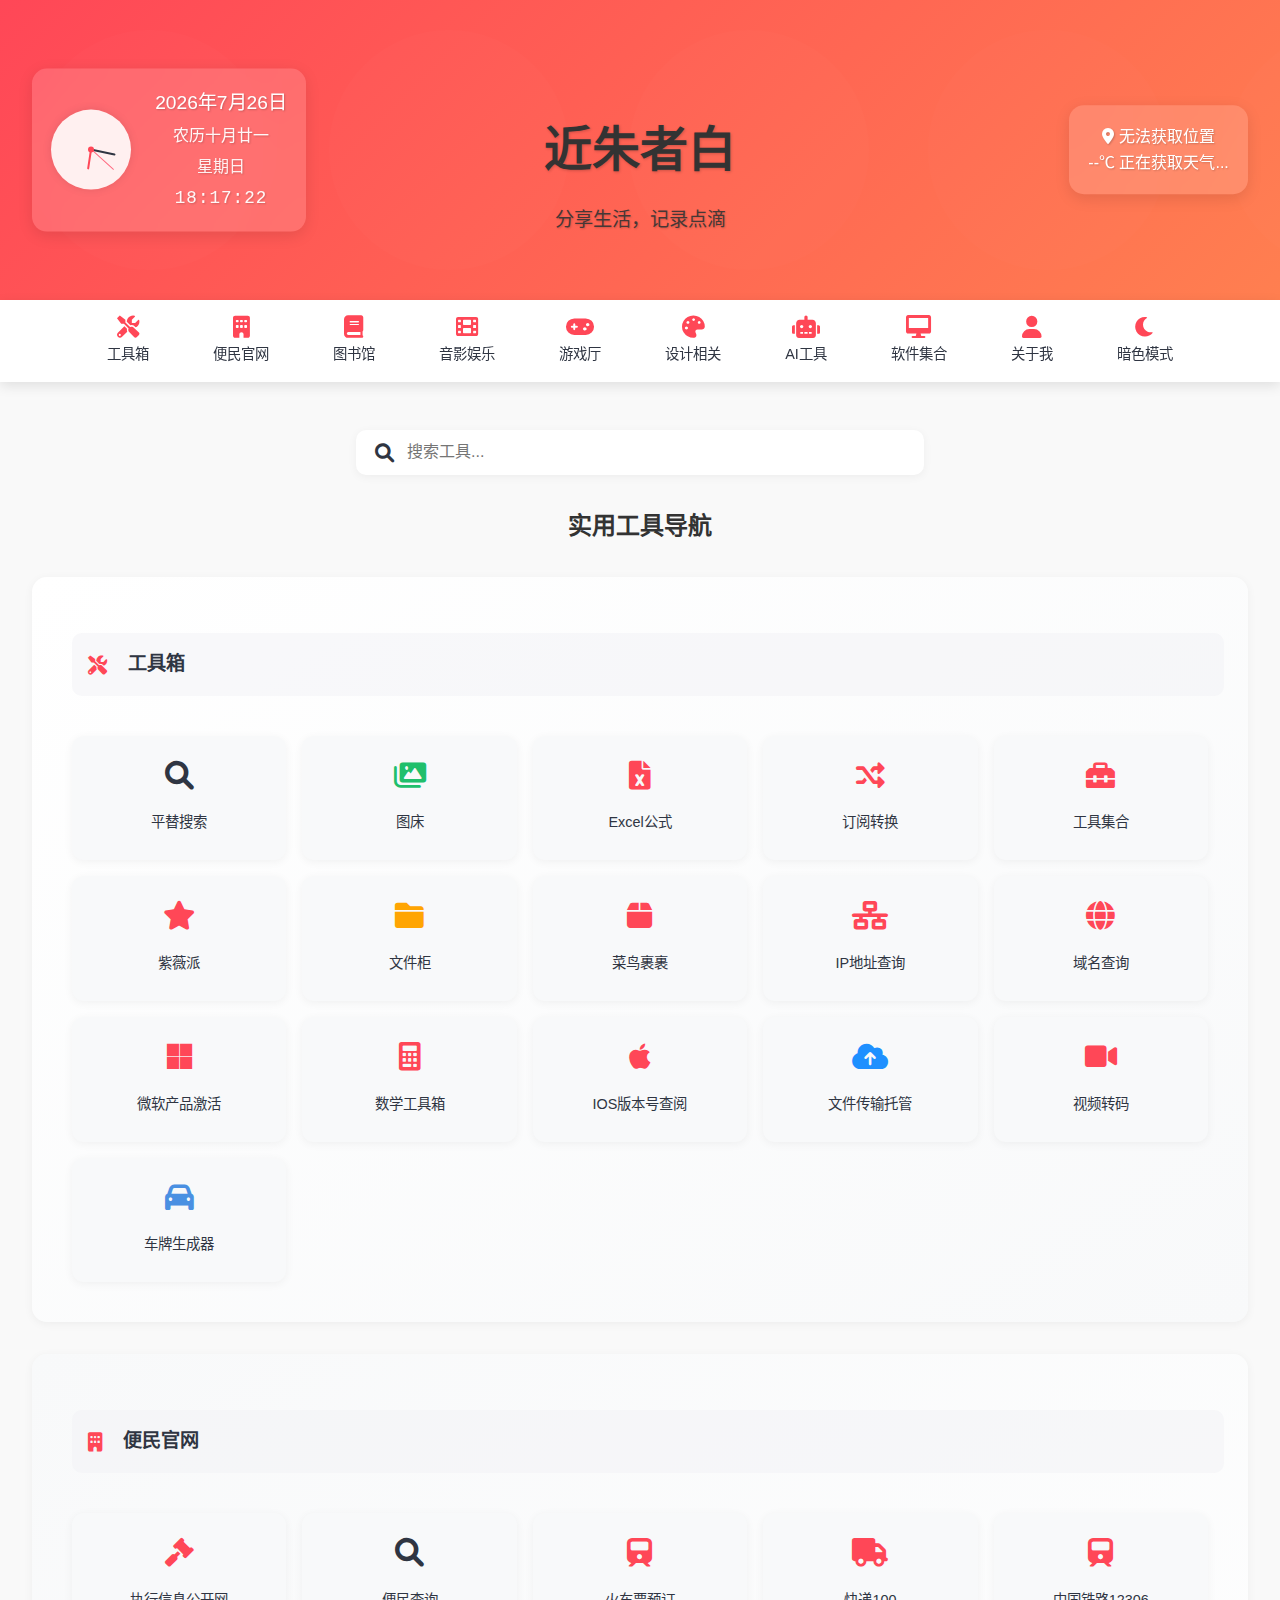
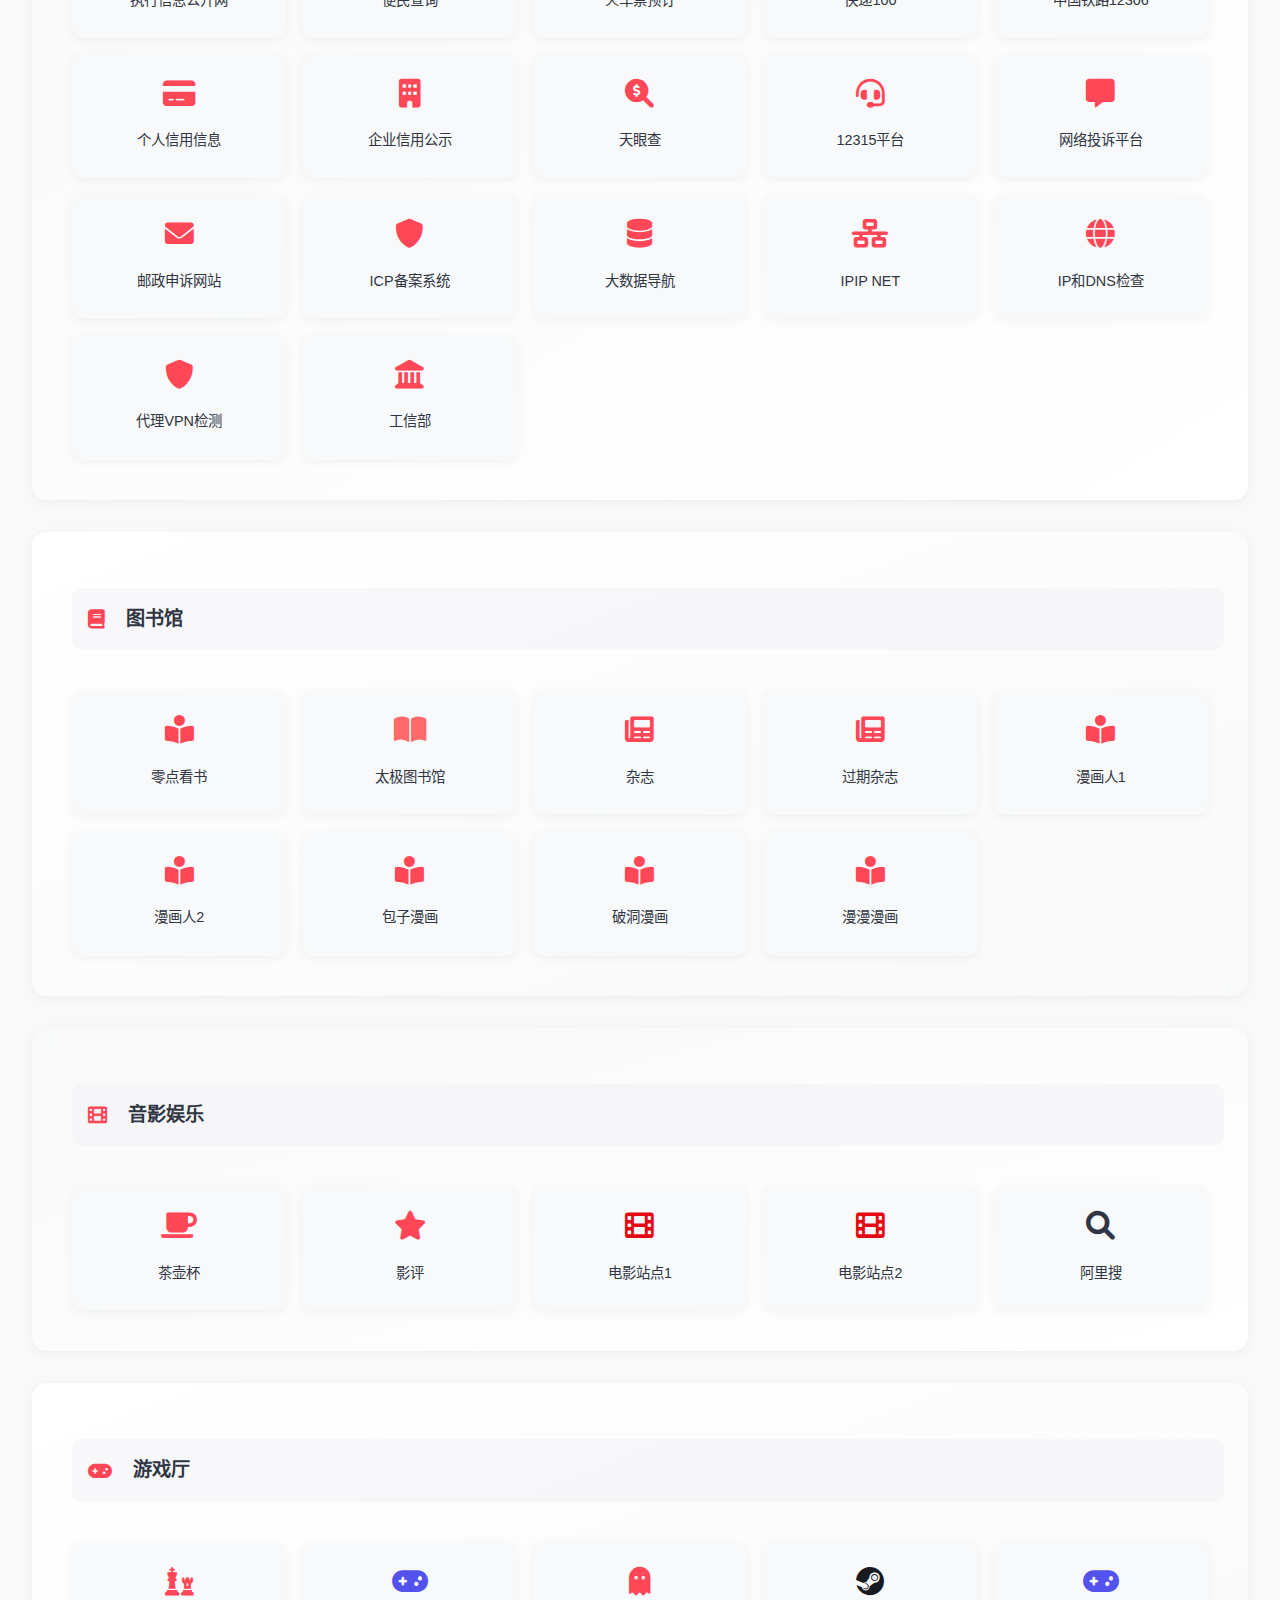
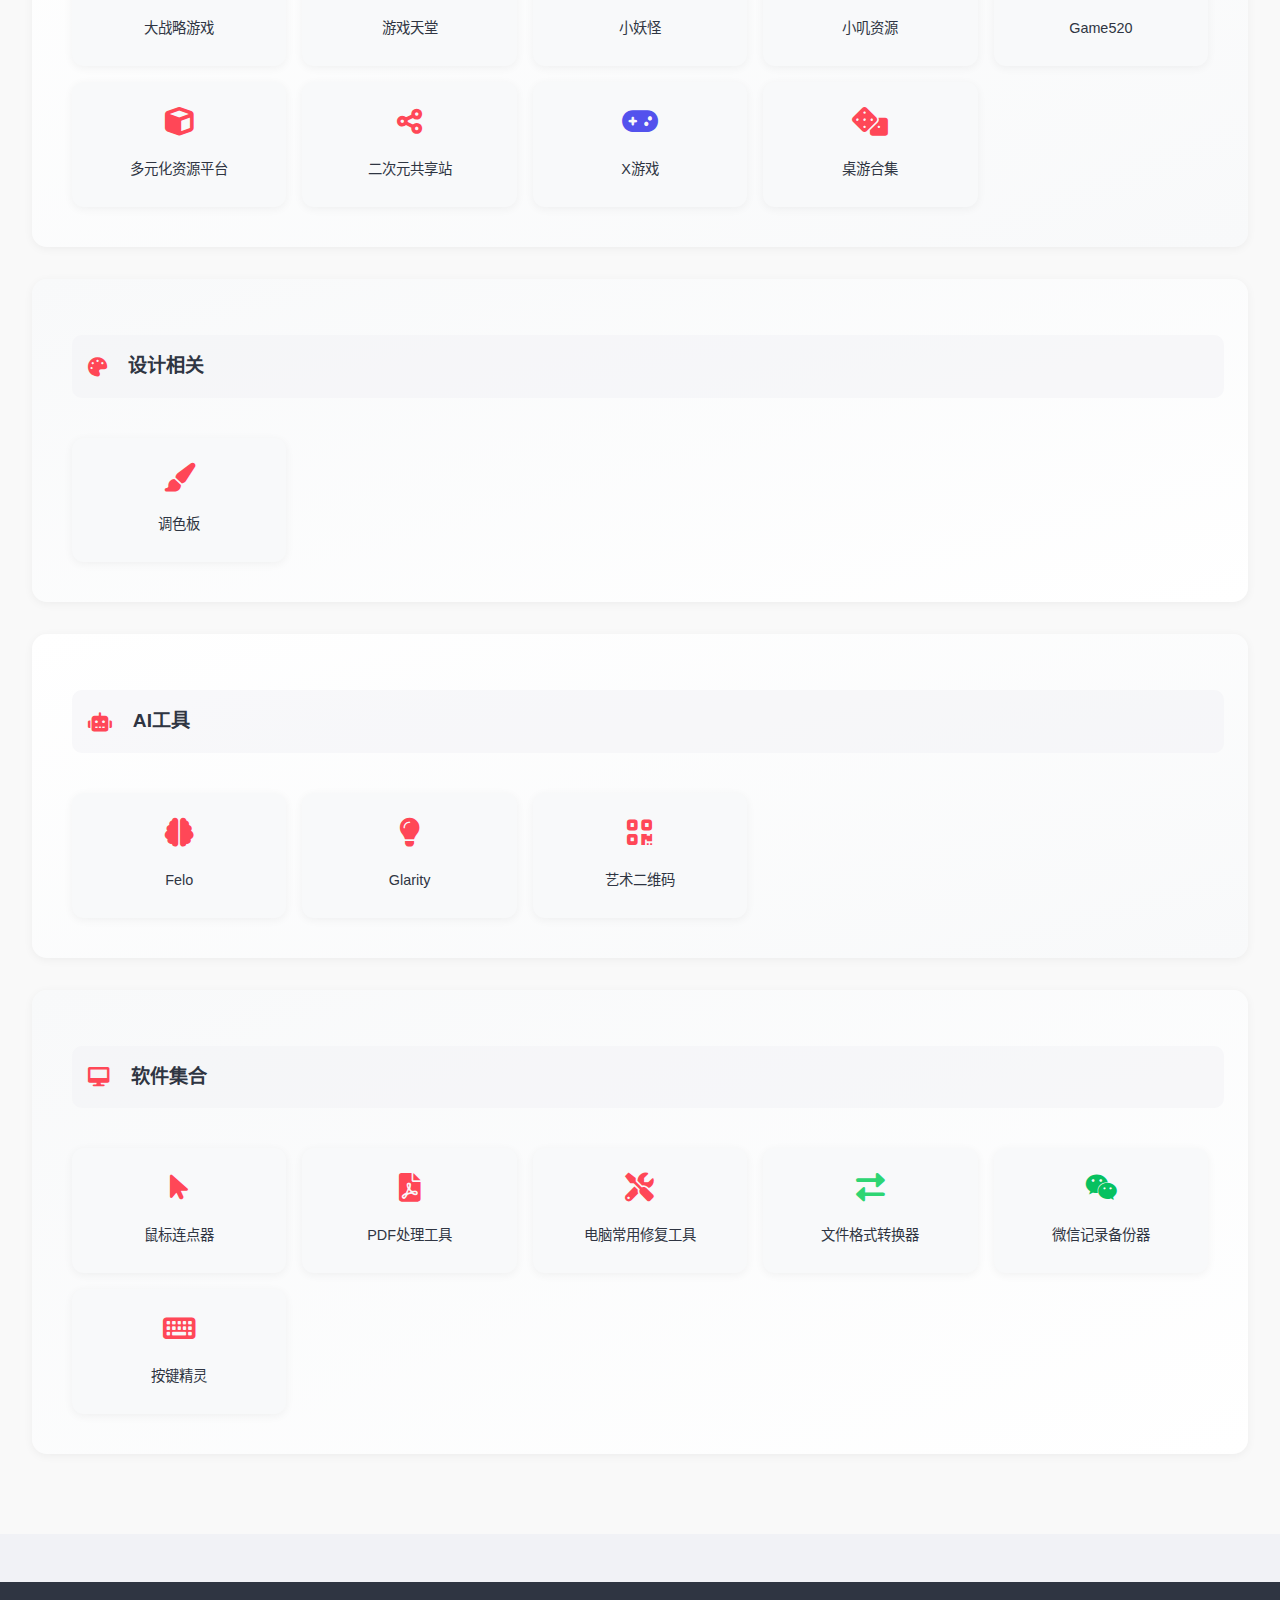
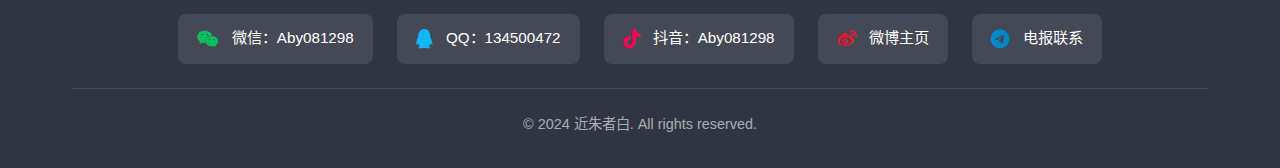
==== index.html @ 1253f134 "Add files via upload" ====
<!DOCTYPE html>
<html lang="zh-CN">
<head>
    <meta charset="UTF-8">
    <meta name="viewport" content="width=device-width, initial-scale=1.0">
    <title>近朱者白 - 个人博客</title>
    <link rel="stylesheet" href="style.css">
    <link rel="stylesheet" href="https://cdnjs.cloudflare.com/ajax/libs/font-awesome/6.0.0/css/all.min.css">
</head>
<body id="top">
    <div class="back-to-top" id="backToTop">
        <i class="fas fa-arrow-up"></i>
    </div>
    <header>
        <div class="clock-container">
            <div class="clock-face">
                <div class="clock-analog">
                    <div class="hand hour-hand"></div>
                    <div class="hand minute-hand"></div>
                    <div class="hand second-hand"></div>
                    <div class="center-dot"></div>
                </div>
            </div>
            <div class="date-container">
                <div id="gregorianDate">2024年3月21日</div>
                <div id="lunarDate">农历十月廿一</div>
                <div id="weekDay">星期四</div>
                <div id="digitalTime">00:00:00</div>
            </div>
        </div>
        <div class="weather-info">
            <div id="location"><i class="fas fa-map-marker-alt"></i> 加载中...</div>
            <div id="weather">
                <span id="temperature">--℃</span>
                <span id="weather-desc">正在获取天气...</span>
            </div>
        </div>
        <div class="header-content">
            <h1>近朱者白</h1>
            <p class="subtitle">分享生活，记录点滴</p>
        </div>
    </header>

    <nav>
        <div class="nav-container">
            <ul>
                <li>
                    <a href="#tools">
                        <i class="fas fa-tools"></i>
                        <span>工具箱</span>
                    </a>
                </li>
                <li>
                    <a href="#gov-services">
                        <i class="fas fa-building"></i>
                        <span>便民官网</span>
                    </a>
                </li>
                <li>
                    <a href="#library">
                        <i class="fas fa-book"></i>
                        <span>图书馆</span>
                    </a>
                </li>
                <li>
                    <a href="#entertainment">
                        <i class="fas fa-film"></i>
                        <span>音影娱乐</span>
                    </a>
                </li>
                <li>
                    <a href="#games">
                        <i class="fas fa-gamepad"></i>
                        <span>游戏厅</span>
                    </a>
                </li>
                <li>
                    <a href="#design">
                        <i class="fas fa-palette"></i>
                        <span>设计相关</span>
                    </a>
                </li>
                <li>
                    <a href="#ai-tools">
                        <i class="fas fa-robot"></i>
                        <span>AI工具</span>
                    </a>
                </li>
                <li>
                    <a href="#software">
                        <i class="fas fa-desktop"></i>
                        <span>软件集合</span>
                    </a>
                </li>
                <li>
                    <a href="#footer" class="scroll-to-footer">
                        <i class="fas fa-user"></i>
                        <span>关于我</span>
                    </a>
                </li>
                <li>
                    <a href="javascript:void(0);" id="themeToggle">
                        <i class="fas fa-moon"></i>
                        <span>暗色模式</span>
                    </a>
                </li>
            </ul>
        </div>
    </nav>

    <!-- 工具链接区域 -->
    <section id="tools" class="tools-section">
        <div class="search-wrapper">
            <div class="search-container">
                <div class="search-box">
                    <i class="fas fa-search"></i>
                    <input type="text" id="toolSearch" placeholder="搜索工具...">
                </div>
                <div id="searchResult" class="search-result"></div>
            </div>
        </div>
        
        <h2>实用工具导航</h2>
        
        <!-- 工具箱 -->
        <div class="tool-category" id="tools">
            <h3><i class="fas fa-tools"></i> 工具箱</h3>
            <div class="tools-grid">
                <a href="https://www.pingti.app/" class="tool-item" target="_blank">
                    <i class="fas fa-search"></i>
                    <span>平替搜索</span>
                </a>
                <a href="https://cdn.ipfsscan.io/" class="tool-item" target="_blank">
                    <i class="fas fa-images"></i>
                    <span>图床</span>
                </a>
                <a href="https://www.lanrenexcel.com" class="tool-item" target="_blank">
                    <i class="fas fa-file-excel"></i>
                    <span>Excel公式</span>
                </a>
                <a href="https://acl4ssr-sub.github.io" class="tool-item" target="_blank">
                    <i class="fas fa-random"></i>
                    <span>订阅转换</span>
                </a>
                <a href="https://123apps.com/cn/" class="tool-item" target="_blank">
                    <i class="fas fa-toolbox"></i>
                    <span>工具集合</span>
                </a>
                <a href="https://ziwei.pub/astrolabe" class="tool-item" target="_blank">
                    <i class="fas fa-star"></i>
                    <span>紫薇派</span>
                </a>
                <a href="https://share.lanol.cn/" class="tool-item" target="_blank">
                    <i class="fas fa-folder"></i>
                    <span>文件柜</span>
                </a>
                <a href="https://www.guoguo-app.com/" class="tool-item" target="_blank">
                    <i class="fas fa-box"></i>
                    <span>菜鸟裹裹</span>
                </a>
                <a href="https://www.ip138.com/" class="tool-item" target="_blank">
                    <i class="fas fa-network-wired"></i>
                    <span>IP地址查询</span>
                </a>
                <a href="https://instantdomainsearch.com/" class="tool-item" target="_blank">
                    <i class="fas fa-globe"></i>
                    <span>域名查询</span>
                </a>
                <a href="https://pkeytool.com/ShareKeys" class="tool-item" target="_blank">
                    <i class="fab fa-microsoft"></i>
                    <span>微软产品激活</span>
                </a>
                <a href="https://zh.numberempire.com/" class="tool-item" target="_blank">
                    <i class="fas fa-calculator"></i>
                    <span>数学工具箱</span>
                </a>
                <a href="https://appstore.bilin.eu.org" class="tool-item" target="_blank">
                    <i class="fab fa-apple"></i>
                    <span>IOS版本号查阅</span>
                </a>
                <a href="https://drop.space/" class="tool-item" target="_blank">
                    <i class="fas fa-cloud-upload-alt"></i>
                    <span>文件传输托管</span>
                </a>
                <a href="https://1000tool.com/video/transcode/" class="tool-item" target="_blank">
                    <i class="fas fa-video"></i>
                    <span>视频转码</span>
                </a>
                <a href="https://longwosion.github.io/carplate/" class="tool-item" target="_blank">
                    <i class="fas fa-car"></i>
                    <span>车牌生成器</span>
                </a>
            </div>
        </div>

        <!-- 便民官网 -->
        <div class="tool-category" id="gov-services">
            <h3><i class="fas fa-building"></i> 便民官网</h3>
            <div class="tools-grid">
                <a href="http://zxgk.court.gov.cn/" class="tool-item" target="_blank">
                    <i class="fas fa-gavel"></i>
                    <span>执行信息公开网</span>
                </a>
                <a href="https://www.bmcx.com/" class="tool-item" target="_blank">
                    <i class="fas fa-search"></i>
                    <span>便民查询</span>
                </a>
                <a href="https://trains.ctrip.com/" class="tool-item" target="_blank">
                    <i class="fas fa-train"></i>
                    <span>火车票预订</span>
                </a>
                <a href="https://www.kuaidi100.com/" class="tool-item" target="_blank">
                    <i class="fas fa-truck"></i>
                    <span>快递100</span>
                </a>
                <a href="https://www.12306.cn/index/" class="tool-item" target="_blank">
                    <i class="fas fa-train"></i>
                    <span>中国铁路12306</span>
                </a>
                <a href="https://ipcrs.pbccrc.org.cn/" class="tool-item" target="_blank">
                    <i class="fas fa-credit-card"></i>
                    <span>个人信用信息</span>
                </a>
                <a href="https://www.gsxt.gov.cn/index.html" class="tool-item" target="_blank">
                    <i class="fas fa-building"></i>
                    <span>企业信用公示</span>
                </a>
                <a href="https://www.tianyancha.com/" class="tool-item" target="_blank">
                    <i class="fas fa-search-dollar"></i>
                    <span>天眼查</span>
                </a>
                <a href="https://www.12315.cn/" class="tool-item" target="_blank">
                    <i class="fas fa-headset"></i>
                    <span>12315平台</span>
                </a>
                <a href="https://ts.isc.org.cn/#/home" class="tool-item" target="_blank">
                    <i class="fas fa-comment-alt"></i>
                    <span>网络投诉平台</span>
                </a>
                <a href="https://sswz.spb.gov.cn/" class="tool-item" target="_blank">
                    <i class="fas fa-envelope"></i>
                    <span>邮政申诉网站</span>
                </a>
                <a href="https://beian.miit.gov.cn/#/Integrated/index" class="tool-item" target="_blank">
                    <i class="fas fa-shield-alt"></i>
                    <span>ICP备案系统</span>
                </a>
                <a href="http://hao.datatong.com/#" class="tool-item" target="_blank">
                    <i class="fas fa-database"></i>
                    <span>大数据导航</span>
                </a>
                <a href="https://www.ipip.net/" class="tool-item" target="_blank">
                    <i class="fas fa-network-wired"></i>
                    <span>IPIP NET</span>
                </a>
                <a href="https://whoer.net/zh" class="tool-item" target="_blank">
                    <i class="fas fa-globe"></i>
                    <span>IP和DNS检查</span>
                </a>
                <a href="https://iphub.info/" class="tool-item" target="_blank">
                    <i class="fas fa-shield-alt"></i>
                    <span>代理VPN检测</span>
                </a>
                <a href="https://www.miit.gov.cn/" class="tool-item" target="_blank">
                    <i class="fas fa-landmark"></i>
                    <span>工信部</span>
                </a>
            </div>
        </div>

        <!-- 图书馆 -->
        <div class="tool-category" id="library">
            <h3><i class="fas fa-book"></i> 图书馆</h3>
            <div class="tools-grid">
                <a href="https://www.owlook.com.cn/" class="tool-item" target="_blank">
                    <i class="fas fa-book-reader"></i>
                    <span>零点看书</span>
                </a>
                <a href="https://www.8bei8.com/index_mobile.html" class="tool-item" target="_blank">
                    <i class="fas fa-book-open"></i>
                    <span>太极图书馆</span>
                </a>
                <a href="http://b.mtw.so/6avGMx" class="tool-item" target="_blank">
                    <i class="fas fa-newspaper"></i>
                    <span>杂志</span>
                </a>
                <a href="https://www.fx361.com" class="tool-item" target="_blank">
                    <i class="fas fa-newspaper"></i>
                    <span>过期杂志</span>
                </a>
                <a href="https://www.1kkk.com/" class="tool-item" target="_blank">
                    <i class="fas fa-book-reader"></i>
                    <span>漫画人1</span>
                </a>
                <a href="https://www.dm5.com/" class="tool-item" target="_blank">
                    <i class="fas fa-book-reader"></i>
                    <span>漫画人2</span>
                </a>
                <a href="https://baozimh.org/" class="tool-item" target="_blank">
                    <i class="fas fa-book-reader"></i>
                    <span>包子漫画</span>
                </a>
                <a href="https://ikmmh.com/" class="tool-item" target="_blank">
                    <i class="fas fa-book-reader"></i>
                    <span>破洞漫画</span>
                </a>
                <a href="https://manmanapp.com/" class="tool-item" target="_blank">
                    <i class="fas fa-book-reader"></i>
                    <span>漫漫漫画</span>
                </a>
            </div>
        </div>

        <!-- 音影娱乐 -->
        <div class="tool-category" id="entertainment">
            <h3><i class="fas fa-film"></i> 音影娱乐</h3>
            <div class="tools-grid">
                <a href="https://cupfox.love/" class="tool-item" target="_blank">
                    <i class="fas fa-coffee"></i>
                    <span>茶壶杯</span>
                </a>
                <a href="https://www.imdb.com/title/tt15435876/?ref_=hm_tpten_tt_i_1" class="tool-item" target="_blank">
                    <i class="fas fa-star"></i>
                    <span>影评</span>
                </a>
                <a href="https://v.warhut.cn" class="tool-item" target="_blank">
                    <i class="fas fa-film"></i>
                    <span>电影站点1</span>
                </a>
                <a href="https://www.duse1.com" class="tool-item" target="_blank">
                    <i class="fas fa-film"></i>
                    <span>电影站点2</span>
                </a>
                <a href="https://aliso.cc/" class="tool-item" target="_blank">
                    <i class="fas fa-search"></i>
                    <span>阿里搜</span>
                </a>
            </div>
        </div>

        <!-- 游戏厅 -->
        <div class="tool-category" id="games">
            <h3><i class="fas fa-gamepad"></i> 游戏厅</h3>
            <div class="tools-grid">
                <a href="https://triplea-game.org" class="tool-item" target="_blank">
                    <i class="fas fa-chess"></i>
                    <span>大战略游戏</span>
                </a>
                <a href="https://www.zzzzz688.com" class="tool-item" target="_blank">
                    <i class="fas fa-gamepad"></i>
                    <span>游戏天堂</span>
                </a>
                <a href="https://xyg688.com/" class="tool-item" target="_blank">
                    <i class="fas fa-ghost"></i>
                    <span>小妖怪</span>
                </a>
                <a href="https://steamzg.com/" class="tool-item" target="_blank">
                    <i class="fab fa-steam"></i>
                    <span>小叽资源</span>
                </a>
                <a href="https://www.gamer520.com/" class="tool-item" target="_blank">
                    <i class="fas fa-gamepad"></i>
                    <span>Game520</span>
                </a>
                <a href="https://www.gamer520.com/" class="tool-item" target="_blank">
                    <i class="fas fa-cube"></i>
                    <span>多元化资源平台</span>
                </a>
                <a href="https://www.2cyshare.com/" class="tool-item" target="_blank">
                    <i class="fas fa-share-alt"></i>
                    <span>二次元共享站</span>
                </a>
                <a href="https://www.xgamefan.com/" class="tool-item" target="_blank">
                    <i class="fas fa-gamepad"></i>
                    <span>X游戏</span>
                </a>
                <a href="https://game.hullqin.cn" class="tool-item" target="_blank">
                    <i class="fas fa-dice"></i>
                    <span>桌游合集</span>
                </a>
            </div>
        </div>

        <!-- 设计相关 -->
        <div class="tool-category" id="design">
            <h3><i class="fas fa-palette"></i> 设计相关</h3>
            <div class="tools-grid">
                <a href="https://colorhunt.co/" class="tool-item" target="_blank">
                    <i class="fas fa-paint-brush"></i>
                    <span>调色板</span>
                </a>
            </div>
        </div>

        <!-- AI工具 -->
        <div class="tool-category" id="ai-tools">
            <h3><i class="fas fa-robot"></i> AI工具</h3>
            <div class="tools-grid">
                <a href="https://felo.ai/" class="tool-item" target="_blank">
                    <i class="fas fa-brain"></i>
                    <span>Felo</span>
                </a>
                <a href="https://glarity.app/" class="tool-item" target="_blank">
                    <i class="fas fa-lightbulb"></i>
                    <span>Glarity</span>
                </a>
                <a href="https://app.qrcode-ai.com" class="tool-item" target="_blank">
                    <i class="fas fa-qrcode"></i>
                    <span>艺术二维码</span>
                </a>
            </div>
        </div>

        <!-- 软件集合 -->
        <div class="tool-category" id="software">
            <h3><i class="fas fa-desktop"></i> 软件集合</h3>
            <div class="tools-grid">
                <a href="https://www.52pojie.cn/thread-1853487-1-1.html" class="tool-item" target="_blank">
                    <i class="fas fa-mouse-pointer"></i>
                    <span>鼠标连点器</span>
                </a>
                <a href="https://pan.baidu.com/s/1dWjJRfhAIzirR2kMfk7v6Q?pwd=uzno" class="tool-item" target="_blank">
                    <i class="fas fa-file-pdf"></i>
                    <span>PDF处理工具</span>
                </a>
                <a href="https://pan.baidu.com/s/1Q-SOAW1Yic6YqACfF6eWCw?pwd=dx6w" class="tool-item" target="_blank">
                    <i class="fas fa-tools"></i>
                    <span>电脑常用修复工具</span>
                </a>
                <a href="https://file-converter.org/" class="tool-item" target="_blank">
                    <i class="fas fa-exchange-alt"></i>
                    <span>文件格式转换器</span>
                </a>
                <a href="https://github.com/LC044/WeChatMsg/releases" class="tool-item" target="_blank">
                    <i class="fab fa-weixin"></i>
                    <span>微信记录备份器</span>
                </a>
                <a href="http://everauto.net/cn/" class="tool-item" target="_blank">
                    <i class="fas fa-keyboard"></i>
                    <span>按键精灵</span>
                </a>
            </div>
        </div>
    </section>

    <!-- 页脚联系方式 -->
    <footer id="footer">
        <div class="footer-content">
            <div class="contact-info">
                <div class="contact-item">
                    <i class="fab fa-weixin"></i>
                    <span>微信：Aby081298</span>
                </div>
                <div class="contact-item">
                    <i class="fab fa-qq"></i>
                    <span>QQ：134500472</span>
                </div>
                <div class="contact-item">
                    <i class="fab fa-tiktok"></i>
                    <a href="https://v.douyin.com/iAcx5gVy/">抖音：Aby081298</a>
                </div>
                <div class="contact-item">
                    <i class="fab fa-weibo"></i>
                    <a href="https://weibo.com/u/5480500224">微博主页</a>
                </div>
                <div class="contact-item">
                    <i class="fab fa-telegram"></i>
                    <a href="https://t.me/haijiaoshuxiang">电报联系</a>
                </div>
            </div>
            <div class="copyright">
                <p>© 2024 近朱者白. All rights reserved.</p>
            </div>
        </div>
    </footer>
    <script>
        document.addEventListener('DOMContentLoaded', function() {
            // 获取主题切换按钮和其子元素
            const themeToggle = document.getElementById('themeToggle');
            const icon = themeToggle.querySelector('i');
            const text = themeToggle.querySelector('span');

            // 检查是否已经是暗色模式
            function isDarkMode() {
                return document.body.classList.contains('dark-mode');
            }

            // 更新按钮的图标和文本
            function updateButton() {
                if (isDarkMode()) {
                    icon.className = 'fas fa-sun';
                    text.textContent = '亮色模式';
                } else {
                    icon.className = 'fas fa-moon';
                    text.textContent = '暗色模式';
                }
            }

            // 切换主题
            function toggleTheme() {
                document.body.classList.toggle('dark-mode');
                localStorage.setItem('darkMode', isDarkMode());
                updateButton();
            }

            // 初始化主题
            if (localStorage.getItem('darkMode') === 'true') {
                document.body.classList.add('dark-mode');
                updateButton();
            }

            // 添加点击事件监听器
            themeToggle.addEventListener('click', toggleTheme);
        });
    </script>
    <script src="script.js"></script>
    <script src="clock.js"></script>
    <script src="weather.js"></script>
</body>
<!-- 在body结束标签前添加 -->

</html>
---- style.css ----
* {
    margin: 0;
    padding: 0;
    box-sizing: border-box;
}

body {
    font-family: 'Microsoft YaHei', sans-serif;
    line-height: 1.6;
    color: #333;
    background-color: #f1f2f6;
}

header {
    background: linear-gradient(135deg, #ff4757, #ff7f50);
    color: #333;
    text-align: center;
    padding: 4rem 0;
    position: relative;
    overflow: hidden;
}

header::before {
    content: '';
    position: absolute;
    top: 0;
    left: 0;
    right: 0;
    bottom: 0;
    background: url('data:image/svg+xml,<svg xmlns="http://www.w3.org/2000/svg" viewBox="0 0 100 100"><circle cx="50" cy="50" r="40" fill="rgba(255,255,255,0.1)"/></svg>') repeat;
    opacity: 0.1;
}

.header-content h1 {
    font-size: 3rem;
    margin-bottom: 1rem;
    text-shadow: 1px 1px 3px rgba(0, 0, 0, 0.2);
}

.subtitle {
    font-size: 1.2rem;
    opacity: 0.9;
    text-shadow: 1px 1px 2px rgba(0, 0, 0, 0.2);
}

nav {
    background: white;
    box-shadow: 0 4px 12px rgba(0,0,0,0.1);
    position: sticky;
    top: 0;
    z-index: 1000;
}

.nav-container {
    max-width: 1200px;
    margin: 0 auto;
    padding: 0 2rem;
}

nav ul {
    display: flex;
    justify-content: center;
    list-style: none;
    margin: 0;
    padding: 0;
}

nav ul li {
    margin: 0;
    position: relative;
}

nav ul li a {
    display: flex;
    flex-direction: column;
    align-items: center;
    padding: 1rem 2rem;
    color: #2f3542;
    text-decoration: none;
    transition: all 0.3s ease;
    position: relative;
    overflow: hidden;
}

/* 导航项悬停效果 */
nav ul li a::before {
    content: '';
    position: absolute;
    bottom: 0;
    left: 50%;
    transform: translateX(-50%);
    width: 0;
    height: 3px;
    background: linear-gradient(90deg, #ff4757, #ff6b81);
    transition: width 0.3s ease;
}

nav ul li a:hover::before {
    width: 100%;
}

/* 导航图标样式 */
nav ul li a i {
    font-size: 1.4rem;
    margin-bottom: 0.3rem;
    color: #ff4757;
    transition: transform 0.3s ease;
}

nav ul li a span {
    font-size: 0.9rem;
    font-weight: 500;
    transition: color 0.3s ease;
}

/* 悬停效果 */
nav ul li a:hover {
    color: #ff4757;
    background: linear-gradient(to bottom, rgba(255,71,87,0.05), transparent);
}

nav ul li a:hover i {
    transform: translateY(-2px);
}

/* 活跃状态 */
nav ul li a.active {
    color: #ff4757;
}

nav ul li a.active::before {
    width: 100%;
}

/* 文件柜图标修复 */
.tool-item i.fa-cabinet-filing {
    /* 使用其他合适的图标 */
    font-family: "Font Awesome 6 Free";
    content: "\f07b"; /* 使用文件夹图标 */
    color: #ffa502;
}

/* 可以替换为 */
.tool-item i.fa-folder {
    color: #ffa502;
}

/* 响应式调整 */
@media (max-width: 768px) {
    nav ul {
        justify-content: space-around;
    }
    
    nav ul li a {
        padding: 0.8rem 1rem;
    }
    
    nav ul li a i {
        font-size: 1.2rem;
    }
    
    nav ul li a span {
        font-size: 0.8rem;
    }
}

/* 添加导航项动画效果 */
@keyframes navItemFade {
    from {
        opacity: 0;
        transform: translateY(-10px);
    }
    to {
        opacity: 1;
        transform: translateY(0);
    }
}

nav ul li {
    animation: navItemFade 0.5s ease forwards;
    animation-delay: calc(0.1s * var(--i));
}

.contact-section {
    padding: 4rem 2rem;
    background: #f9f9f9;
}

.contact-section h2 {
    text-align: center;
    margin-bottom: 2rem;
    color: #333;
}

.social-links {
    max-width: 800px;
    margin: 0 auto;
    display: grid;
    grid-template-columns: repeat(auto-fit, minmax(250px, 1fr));
    gap: 2rem;
}

.social-item {
    background: white;
    padding: 1.5rem;
    border-radius: 10px;
    box-shadow: 0 2px 10px rgba(0,0,0,0.1);
    display: flex;
    align-items: center;
    gap: 1rem;
    transition: transform 0.3s;
}

.social-item:hover {
    transform: translateY(-5px);
}

.social-item i {
    font-size: 1.5rem;
    color: #6e8efb;
}

.social-item a {
    color: #6e8efb;
    text-decoration: none;
}

.social-item a:hover {
    text-decoration: underline;
}

.douyin-link {
    margin-left: auto;
    padding: 0.5rem 1rem;
    background: #fe2c55;
    color: white !important;
    border-radius: 5px;
    font-size: 0.9rem;
}

.douyin-link:hover {
    background: #e62a4d;
    text-decoration: none !important;
}

@media (max-width: 768px) {
    .header-content h1 {
        font-size: 2rem;
    }
    
    nav ul {
        flex-direction: column;
        align-items: center;
    }
    
    nav ul li {
        margin: 0.5rem 0;
    }
}

/* 工具区域样式 */
.tools-section {
    padding: 3rem 2rem;
    background: #f9f9f9;
}

.tools-section h2 {
    text-align: center;
    margin-bottom: 2rem;
    color: #333;
}

.tool-category {
    background: white;
    border-radius: 20px;
    margin: 2rem auto;
    transition: transform 0.3s;
    position: relative;
    overflow: hidden;
}

.tool-category::before {
    content: '';
    position: absolute;
    top: 0;
    left: 0;
    width: 100%;
    height: 5px;
    background: var(--gradient-1);
}

.tool-category h3 {
    color: var(--secondary-color);
    font-size: 1.5rem;
    margin: 1rem 0;
    padding: 1rem;
    background: rgba(241, 242, 246, 0.5);
    border-radius: 10px;
}

.tool-category h3 i {
    color: var(--primary-color);
    margin-right: 10px;
}

.tools-grid {
    grid-template-columns: repeat(auto-fit, minmax(180px, 1fr));
    gap: 1rem;
}

.tool-item {
    text-decoration: none;
    background: white;
    border-radius: 12px;
    padding: 1.5rem;
    display: flex;
    flex-direction: column;
    align-items: center;
    justify-content: center;
    box-shadow: 0 2px 10px rgba(0,0,0,0.05);
    transition: all 0.3s ease;
    border: 2px solid transparent;
    color: #333;
    min-height: 120px;
}

.tool-item:hover {
    transform: translateY(-5px);
    box-shadow: 0 5px 15px rgba(255,71,87,0.2);
    border-color: #ff4757;
    background: linear-gradient(145deg, #ffffff, #f8f9fa);
}

.tool-item i {
    font-size: 2rem;
    margin-bottom: 0.8rem;
    color: #ff4757;
    transition: all 0.3s ease;
}

.tool-item:hover i {
    transform: scale(1.1);
}

.tool-item span {
    font-size: 1rem;
    font-weight: 500;
    text-align: center;
    color: #2f3542;
    margin-top: 0.5rem;
}

.tools-grid {
    display: grid;
    grid-template-columns: repeat(auto-fit, minmax(200px, 1fr));
    gap: 1.5rem;
    padding: 1rem;
}

.tool-category h3 {
    color: #2f3542;
    margin: 2rem 0 1.5rem 1rem;
    font-size: 1.3rem;
    display: flex;
    align-items: center;
    gap: 0.5rem;
}

.tool-category h3 i {
    color: #ff4757;
}

.tool-item i.fa-weixin { color: #07C160; }
.tool-item i.fa-qq { color: #12B7F5; }
.tool-item i.fa-steam { color: #171a21; }
.tool-item i.fa-film { color: #E50914; }
.tool-item i.fa-music { color: #1DB954; }
.tool-item i.fa-book-open { color: #FF6B6B; }
.tool-item i.fa-search { color: #4285F4; }
.tool-item i.fa-file { color: #FFA502; }
.tool-item i.fa-robot { color: #575FCF; }

.tool-item:active {
    transform: scale(0.98);
}

@media (max-width: 768px) {
    .tools-grid {
        grid-template-columns: repeat(2, 1fr);
        gap: 1rem;
        padding: 0.5rem;
    }

    .tool-item {
        padding: 1rem;
        min-height: 100px;
    }

    .tool-item i {
        font-size: 1.5rem;
    }

    .tool-item span {
        font-size: 0.9rem;
    }
}

/* 页脚样式 */
footer {
    background: #2f3542;
    padding: 2rem 0;
    margin-top: 3rem;
}

.footer-content {
    max-width: 1200px;
    margin: 0 auto;
    padding: 0 2rem;
}

/* 联系方式容器样式 */
.contact-info {
    display: flex;
    flex-wrap: wrap;
    justify-content: center;
    gap: 1.5rem;
    margin-bottom: 1.5rem;
}

/* 单个联系方式项样式 */
.contact-item {
    background: rgba(255, 255, 255, 0.1);
    padding: 0.8rem 1.2rem;
    border-radius: 8px;
    display: flex;
    align-items: center;
    gap: 0.8rem;
    transition: all 0.3s ease;
}

.contact-item:hover {
    background: rgba(255, 255, 255, 0.2);
    transform: translateY(-2px);
}

/* 图标样式 */
.contact-item i {
    font-size: 1.2rem;
    color: #ff4757;
}

/* 文字样式 */
.contact-item span,
.contact-item a {
    color: #ffffff;
    font-size: 0.95rem;
    text-decoration: none;
}

/* 链接悬停效果 */
.contact-item a:hover {
    color: #ff4757;
    text-decoration: none;
}

/* 版权信息样式 */
.copyright {
    text-align: center;
    padding-top: 1.5rem;
    border-top: 1px solid rgba(255, 255, 255, 0.1);
    color: rgba(255, 255, 255, 0.6);
    font-size: 0.9rem;
}

/* 响应式调整 */
@media (max-width: 768px) {
    .contact-info {
        flex-direction: column;
        align-items: center;
        gap: 1rem;
    }

    .contact-item {
        width: 100%;
        max-width: 300px;
        justify-content: center;
    }
}

/* 特定社交平台图标颜色 */
.contact-item i.fa-weixin { color: #07C160; }
.contact-item i.fa-qq { color: #12B7F5; }
.contact-item i.fa-tiktok { color: #ff0050; }
.contact-item i.fa-weibo { color: #E6162D; }
.contact-item i.fa-telegram { color: #0088cc; }

/* 添加一些新的图标样式 */
.tool-item i.fa-weixin {
    color: #07C160;
}

.tool-item i.fa-steam {
    color: #171a21;
}

.tool-item i.fa-car {
    color: #4A90E2;
}

/* 为软件工具分类添加特殊样式 */
.tool-category:nth-child(odd) {
    background: linear-gradient(to right bottom, white, #f8f9fa);
}

.tool-category:nth-child(even) {
    background: linear-gradient(to right bottom, #f8f9fa, white);
}

/* 动画效果 */
@keyframes fadeIn {
    from { opacity: 0; transform: translateY(20px); }
    to { opacity: 1; transform: translateY(0); }
}

.tool-category {
    animation: fadeIn 0.6s ease-out forwards;
}

/* 分类特殊样式 */
.tool-category:nth-child(2) {
    background: linear-gradient(to right bottom, #ffffff, #f8f9fa);
}

/* 优化工具项目的悬停效果 */
.tool-item:hover {
    background: white;
    border-color: #ff0000;
    transform: translateY(-3px);
    box-shadow: 0 5px 15px rgba(0,0,0,0.1);
}

/* 添加滚动行为相关样式 */
html {
    scroll-behavior: smooth;
}

/* 确保footer在滚动时足够的空间 */
footer {
    scroll-margin-top: 2rem; /* 确保滚动到footer时有适当的上边距 */
}

/* 优化导航链接的活跃状态 */
nav ul li a.active {
    color: #ff4757;
}

/* 添加滚动指示器 */
.scroll-indicator {
    position: fixed;
    bottom: 2rem;
    right: 2rem;
    background: #ff4757;
    color: white;
    width: 40px;
    height: 40px;
    border-radius: 50%;
    display: flex;
    align-items: center;
    justify-content: center;
    cursor: pointer;
    opacity: 0;
    transition: opacity 0.3s;
    box-shadow: 0 2px 10px rgba(255,71,87,0.3);
}

.scroll-indicator.visible {
    opacity: 1;
}

/* 添加当前位置指示器 */
nav ul li a::after {
    content: '';
    position: absolute;
    bottom: 0;
    left: 50%;
    transform: translateX(-50%);
    width: 0;
    height: 3px;
    background: #ff4757;
    transition: width 0.3s;
}

nav ul li a.active::after {
    width: 100%;
}

/* 返回顶部按钮样式 */
.back-to-top {
    position: fixed;
    bottom: 2rem;
    right: 2rem;
    background: #ff4757;
    color: white;
    width: 45px;
    height: 45px;
    border-radius: 50%;
    display: flex;
    align-items: center;
    justify-content: center;
    cursor: pointer;
    opacity: 0;
    visibility: hidden;
    transition: all 0.3s ease;
    box-shadow: 0 2px 10px rgba(255,71,87,0.3);
    z-index: 1000;
}

.back-to-top.visible {
    opacity: 1;
    visibility: visible;
}

.back-to-top:hover {
    background: #ff6b81;
    transform: translateY(-3px);
    box-shadow: 0 4px 15px rgba(255,71,87,0.4);
}

.back-to-top i {
    font-size: 1.2rem;
}

/* 首页导航项特殊效果 */
nav ul li a.scroll-to-top {
    position: relative;
    overflow: hidden;
}

nav ul li a.scroll-to-top::before {
    content: '';
    position: absolute;
    top: 0;
    left: 0;
    width: 100%;
    height: 100%;
    background: linear-gradient(45deg, rgba(255,71,87,0.1), transparent);
    transform: translateX(-100%);
    transition: transform 0.3s ease;
}

nav ul li a.scroll-to-top:hover::before {
    transform: translateX(0);
}

/* 当页面在顶部时，首页导航项的特殊样式 */
nav ul li a.scroll-to-top.active {
    color: #ff4757;
}

nav ul li a.scroll-to-top.active i {
    transform: scale(1.1);
}

/* 优化移动端显示 */
@media (max-width: 768px) {
    .back-to-top {
        bottom: 1rem;
        right: 1rem;
        width: 40px;
        height: 40px;
    }
}

/* 暗色模式样式 */
.dark-mode {
    background-color: #1a1b1e !important;
    color: #e0e0e0 !important;
}

/* 头部暗色模式 */
.dark-mode header {
    background: linear-gradient(135deg, #2b5876, #4e4376);
    color: #ffffff;
}

/* 导航栏暗色模式 */
.dark-mode nav {
    background-color: #2d2f34 !important;
    box-shadow: 0 4px 12px rgba(0,0,0,0.2);
}

.dark-mode nav ul li a {
    color: #e0e0e0 !important;
}

.dark-mode nav ul li a:hover {
    background: rgba(255,255,255,0.05);
}

/* 工具区域暗色模式 */
.dark-mode .tools-section {
    background-color: #1a1b1e !important;
}

.dark-mode .tool-category {
    background-color: #2d2f34 !important;
    box-shadow: 0 2px 10px rgba(0,0,0,0.2);
}

.dark-mode .tool-category:nth-child(odd) {
    background: linear-gradient(to right bottom, #2d2f34, #32343a) !important;
}

.dark-mode .tool-category:nth-child(even) {
    background: linear-gradient(to right bottom, #32343a, #2d2f34) !important;
}

.dark-mode .tool-item {
    background-color: #3a3d44 !important;
    color: #e0e0e0 !important;
    border: 1px solid #454950;
    box-shadow: 0 2px 8px rgba(0,0,0,0.2);
}

.dark-mode .tool-item:hover {
    background-color: #454950 !important;
    border-color: #6366f1;
    box-shadow: 0 4px 12px rgba(99,102,241,0.2);
}

.dark-mode .tool-item span {
    color: #e0e0e0;
}

/* 标题暗色模式 */
.dark-mode h2,
.dark-mode h3 {
    color: #e0e0e0 !important;
}

.dark-mode .tool-category h3 {
    background: rgba(0,0,0,0.2);
}

/* 页脚暗色模式 */
.dark-mode footer {
    background-color: #2d2f34 !important;
}

.dark-mode .contact-item {
    background: rgba(255,255,255,0.05);
}

.dark-mode .contact-item:hover {
    background: rgba(255,255,255,0.08);
}

/* 返回顶部按钮暗色模式 */
.dark-mode .back-to-top {
    background: #6366f1;
    box-shadow: 0 2px 10px rgba(99,102,241,0.3);
}

.dark-mode .back-to-top:hover {
    background: #818cf8;
    box-shadow: 0 4px 15px rgba(99,102,241,0.4);
}


.tool-item i.fa-bookmark { color: #e44545; }

.dark-mode .tool-item i.fa-bookmark { color: #ffffff; }




/* 图标颜色保持不变，让它们更醒目 */
.dark-mode .tool-item i.fa-weixin { color: #07C160; }
.dark-mode .tool-item i.fa-qq { color: #12B7F5; }
.dark-mode .tool-item i.fa-steam { color: #ffffff; }
.dark-mode .tool-item i.fa-film { color: #E50914; }
.dark-mode .tool-item i.fa-music { color: #1DB954; }
.dark-mode .tool-item i.fa-book-open { color: #FF6B6B; }
.dark-mode .tool-item i.fa-search { color: #4285F4; }
.dark-mode .tool-item i.fa-file { color: #FFA502; }
.dark-mode .tool-item i.fa-robot { color: #818cf8; }

/* 平滑过渡 */
body,
header,
nav,
.tool-category,
.tool-item,
footer,
h2,
h3,
.back-to-top {
    transition: all 0.3s ease;
}

/* 响应式设计优化 */

/* 平板设备 (768px - 1024px) */
@media (max-width: 1024px) {
    .tools-grid {
        grid-template-columns: repeat(3, 1fr);
    }

    .tool-item {
        padding: 1.2rem;
    }

    .header-content h1 {
        font-size: 2.5rem;
    }
}

/* 手机设备 (小于 768px) */
@media (max-width: 768px) {
    /* 导航栏调整 */
    .nav-container {
        padding: 0 1rem;
    }

    nav ul {
        display: grid;
        grid-template-columns: repeat(4, 1fr);
        width: 100%;
    }

    nav ul li a {
        padding: 0.8rem 0.5rem;
        font-size: 0.8rem;
    }

    nav ul li a i {
        font-size: 1.2rem;
    }

    /* 头部调整 */
    header {
        padding: 2rem 0;
    }

    .header-content h1 {
        font-size: 2rem;
    }

    .subtitle {
        font-size: 1rem;
    }

    /* 工具区域调整 */
    .tools-section {
        padding: 2rem 1rem;
    }

    .tools-grid {
        grid-template-columns: repeat(2, 1fr);
        gap: 0.8rem;
    }

    .tool-item {
        padding: 1rem;
        min-height: 90px;
    }

    .tool-item i {
        font-size: 1.5rem;
    }

    .tool-item span {
        font-size: 0.85rem;
    }

    /* 分类标题调整 */
    .tool-category h3 {
        font-size: 1.1rem;
        margin: 1rem 0 1rem 0.5rem;
    }

    /* 页脚调整 */
    .contact-info {
        flex-direction: column;
    }

    .contact-item {
        width: 100%;
        justify-content: center;
        padding: 0.6rem 1rem;
    }
}

/* 小屏手机 (小于 480px) */
@media (max-width: 480px) {
    .tools-grid {
        grid-template-columns: 1fr;
    }

    .tool-item {
        min-height: 80px;
    }

    nav ul li a span {
        font-size: 0.7rem;
    }

    .back-to-top {
        width: 35px;
        height: 35px;
        bottom: 1rem;
        right: 1rem;
    }
}

/* 横屏模式优化 */
@media (max-height: 480px) and (orientation: landscape) {
    header {
        padding: 1rem 0;
    }

    nav ul {
        grid-template-columns: repeat(4, 1fr);
    }

    .tools-grid {
        grid-template-columns: repeat(3, 1fr);
    }
}

/* 大屏设备优化 */
@media (min-width: 1440px) {
    .tools-section,
    .nav-container,
    .footer-content {
        max-width: 1400px;
        margin: 0 auto;
    }

    .tools-grid {
        grid-template-columns: repeat(4, 1fr);
    }
}

/* 确保内容不会太宽 */
.container {
    width: 100%;
    max-width: 1200px;
    margin: 0 auto;
    padding: 0 1rem;
}

/* 添加触摸设备的优化 */
@media (hover: none) {
    .tool-item:hover {
        transform: none;
    }

    .contact-item:hover {
        transform: none;
    }
}

/* 搜索包装器 */
.search-wrapper {
    max-width: 600px;
    margin: 0 auto 2rem;
    padding: 0 1rem;
    position: relative;
}

.search-box {
    display: flex;
    align-items: center;
    background: white;
    border-radius: 50px;
    padding: 0.8rem 1.5rem;
    box-shadow: 0 2px 10px rgba(0,0,0,0.1);
}

.search-box i {
    color: #ff4757;
    font-size: 1.2rem;
    margin-right: 0.8rem;
}

#toolSearch {
    border: none;
    outline: none;
    width: 100%;
    font-size: 1rem;
    background: transparent;
}

/* 搜索结果样式 */
.search-result {
    position: absolute;
    top: 100%;
    left: 1rem;
    right: 1rem;
    background: white;
    border-radius: 10px;
    margin-top: 0.5rem;
    box-shadow: 0 4px 15px rgba(0,0,0,0.1);
    display: none;
    z-index: 1000;
    max-height: 300px;
    overflow-y: auto;
}

.search-result.active {
    display: block;
}

.search-result-item {
    padding: 0.8rem 1.5rem;
    cursor: pointer;
    border-bottom: 1px solid #f1f2f6;
    transition: all 0.3s ease;
}

.search-result-item:last-child {
    border-bottom: none;
}

.search-result-item:hover {
    background-color: #fff3f3;
    color: #ff4757;
}

.search-result-item.no-result {
    color: #ff4757;
    text-align: center;
    cursor: default;
}

/* 工具高亮效果 */
.tool-item.highlight {
    animation: highlight-pulse 1.5s ease-in-out;
    background-color: #fff3f3;
    border-color: #ff4757;
}

@keyframes highlight-pulse {
    0% { transform: scale(1); }
    50% { transform: scale(1.05); }
    100% { transform: scale(1); }
}

/* 暗色模式适配 */
.dark-mode .search-box,
.dark-mode .search-result {
    background: #2d2f34;
}

.dark-mode #toolSearch {
    color: #e0e0e0;
}

.dark-mode .search-result-item {
    border-bottom-color: #3a3d44;
}

.dark-mode .search-result-item:hover {
    background-color: #3a3d44;
    color: #ff4757;
}

/* 时钟容器样式 */
.clock-container {
    position: absolute;
    left: 2rem;
    top: 50%;
    transform: translateY(-50%);
    display: flex;
    align-items: center;
    gap: 1.5rem;
    background: rgba(255, 255, 255, 0.15);
    backdrop-filter: blur(10px);
    padding: 1.2rem;
    border-radius: 15px;
    box-shadow: 0 4px 15px rgba(0, 0, 0, 0.1);
    z-index: 1;
}

/* 时钟表盘样式 */
.clock-face {
    width: 80px;
    height: 80px;
    position: relative;
    background: rgba(255, 255, 255, 0.9);
    border-radius: 50%;
    box-shadow: 0 0 10px rgba(0, 0, 0, 0.1);
}

/* 指针样式 */
.hand {
    position: absolute;
    bottom: 50%;
    left: 50%;
    transform-origin: bottom;
    border-radius: 4px;
    transition: transform 0.05s cubic-bezier(0.4, 2.08, 0.55, 0.44);
}

.hour-hand {
    width: 2px;
    height: 20px;
    background: #ff4757;
    margin-left: -1px;
}

.minute-hand {
    width: 2px;
    height: 25px;
    background: #2f3542;
    margin-left: -1px;
}

.second-hand {
    width: 1px;
    height: 30px;
    background: #ff6b81;
    margin-left: -0.5px;
}

.center-dot {
    position: absolute;
    width: 6px;
    height: 6px;
    background: #ff4757;
    border-radius: 50%;
    top: 50%;
    left: 50%;
    transform: translate(-50%, -50%);
}

/* 日期容器样式 */
.date-container {
    color: white;
    text-shadow: 1px 1px 2px rgba(0, 0, 0, 0.2);
    display: flex;
    flex-direction: column;
    gap: 0.3rem;
}

#gregorianDate {
    font-size: 1.2rem;
    font-weight: 500;
}

#lunarDate {
    font-size: 1rem;
    opacity: 0.95;
}

#weekDay {
    font-size: 1rem;
    opacity: 0.9;
}

#digitalTime {
    font-size: 1.1rem;
    font-family: 'Monaco', monospace;
    font-weight: 500;
    opacity: 0.95;
    letter-spacing: 1px;
}

/* 天气信息样式 */
.weather-info {
    position: absolute;
    right: 2rem;
    top: 50%;
    transform: translateY(-50%);
    background: rgba(255, 255, 255, 0.15);
    backdrop-filter: blur(10px);
    padding: 1.2rem;
    border-radius: 15px;
    box-shadow: 0 4px 15px rgba(0, 0, 0, 0.1);
    color: white;
    text-shadow: 1px 1px 2px rgba(0, 0, 0, 0.2);
    z-index: 1;
}

/* 标题区域样式 */
.header-content {
    position: relative;
    z-index: 0;
    padding-top: 3rem;
}

/* 响应式调整 */
@media (max-width: 1024px) {
    .clock-container {
        transform: translateY(-50%) scale(0.9);
        transform-origin: left center;
    }
    
    .weather-info {
        transform: translateY(-50%) scale(0.9);
        transform-origin: right center;
    }
}

@media (max-width: 768px) {
    .clock-container, .weather-info {
        position: relative;
        top: 0;
        left: 0;
        right: 0;
        transform: none;
        margin: 1rem auto;
        width: fit-content;
    }
    
    header {
        padding-top: 1rem;
    }
    
    .header-content {
        padding-top: 1rem;
    }
}

/* 其他样式保持不变... */

/* 工具分类样式 */
.tool-category {
    background: white;
    border-radius: 15px;
    padding: 1.5rem;
    margin-bottom: 2rem;
    box-shadow: 0 2px 10px rgba(0,0,0,0.05);
}

.tool-category h3 {
    color: #2f3542;
    margin-bottom: 1.5rem;
    display: flex;
    align-items: center;
    font-size: 1.2rem;
}

.tool-category h3 i {
    margin-right: 0.8rem;
    color: #ff4757;
}

.tools-grid {
    display: grid;
    grid-template-columns: repeat(auto-fill, minmax(200px, 1fr));
    gap: 1rem;
}

/* 工具项样式 */
.tool-item {
    display: flex;
    flex-direction: column;
    align-items: center;
    padding: 1.5rem;
    background: #f8f9fa;
    border-radius: 12px;
    text-decoration: none;
    color: #2f3542;
    transition: all 0.3s ease;
}

.tool-item:hover {
    transform: translateY(-3px);
    background: #fff;
    box-shadow: 0 4px 15px rgba(0,0,0,0.1);
}

.tool-item i {
    font-size: 1.8rem;
    margin-bottom: 0.8rem;
    transition: all 0.3s ease;
}

.tool-item span {
    font-size: 0.9rem;
    text-align: center;
}

/* 特定图标颜色 */
.tool-item i.fa-file { color: #ffa502; }
.tool-item i.fa-exchange-alt { color: #2ed573; }
.tool-item i.fa-cloud-upload-alt { color: #1e90ff; }
.tool-item i.fa-folder { color: #ffa502; }
.tool-item i.fa-images { color: #20bf6b; }
.tool-item i.fa-video { color: #ff4757; }
.tool-item i.fa-search { color: #2f3542; }
.tool-item i.fa-book { color: #ff6b81; }
.tool-item i.fa-play-circle { color: #ff4757; }
.tool-item i.fa-gamepad { color: #5352ed; }
.tool-item i.fa-palette { color: #2ed573; }
.tool-item i.fa-robot { color: #1e90ff; }
.tool-item i.fa-desktop { color: #2f3542; }
.tool-item i.fa-tools { color: #ff4757; }

/* 暗色模式适配 */
.dark-mode .tool-category {
    background: #2d2d2d;
}

.dark-mode .tool-category h3 {
    color: #ffffff;
}

.dark-mode .tool-item {
    background: #363636;
    color: #ffffff;
}

.dark-mode .tool-item:hover {
    background: #404040;
    box-shadow: 0 4px 15px rgba(0,0,0,0.2);
}

/* 响应式布局 */
@media (max-width: 1024px) {
    .tools-grid {
        grid-template-columns: repeat(auto-fill, minmax(180px, 1fr));
    }
}

@media (max-width: 768px) {
    .tool-category {
        padding: 1rem;
    }

    .tools-grid {
        grid-template-columns: repeat(auto-fill, minmax(150px, 1fr));
        gap: 0.8rem;
    }

    .tool-item {
        padding: 1rem;
    }

    .tool-item i {
        font-size: 1.5rem;
    }

    .tool-item span {
        font-size: 0.8rem;
    }
}

/* 搜索框样式 */
.search-wrapper {
    margin-bottom: 2rem;
}

.search-container {
    max-width: 600px;
    margin: 0 auto;
    position: relative;
}

.search-box {
    display: flex;
    align-items: center;
    background: white;
    border-radius: 10px;
    padding: 0.8rem 1.2rem;
    box-shadow: 0 2px 10px rgba(0,0,0,0.05);
}

.search-box i {
    color: #2f3542;
    margin-right: 0.8rem;
}

.search-box input {
    border: none;
    outline: none;
    width: 100%;
    font-size: 1rem;
    color: #2f3542;
}

/* 搜索结果样式 */
.search-result {
    position: absolute;
    top: 100%;
    left: 0;
    right: 0;
    background: white;
    border-radius: 10px;
    margin-top: 0.5rem;
    box-shadow: 0 4px 15px rgba(0,0,0,0.1);
    display: none;
    z-index: 1000;
}

.search-result.active {
    display: block;
}

.search-result-item {
    padding: 0.8rem 1.2rem;
    cursor: pointer;
    transition: background 0.3s ease;
}

.search-result-item:hover {
    background: #f8f9fa;
}

.search-result-item:first-child {
    border-top-left-radius: 10px;
    border-top-right-radius: 10px;
}

.search-result-item:last-child {
    border-bottom-left-radius: 10px;
    border-bottom-right-radius: 10px;
}

/* 暗色模式搜索框适配 */
.dark-mode .search-box,
.dark-mode .search-result {
    background: #2d2d2d;
}

.dark-mode .search-box input {
    background: transparent;
    color: #ffffff;
}

.dark-mode .search-box i {
    color: #ffffff;
}

.dark-mode .search-result-item:hover {
    background: #363636;
}

/* 工具高亮动画 */
@keyframes highlight {
    0% { background: rgba(255,71,87,0.2); }
    100% { background: #f8f9fa; }
}

.tool-item.highlight {
    animation: highlight 2s ease;
}

.dark-mode .tool-item.highlight {
    animation: highlightDark 2s ease;
}

@keyframes highlightDark {
    0% { background: rgba(255,71,87,0.2); }
    100% { background: #363636; }
} 

html {
    scroll-behavior: smooth;
}

/* 为了防止导航栏遮挡内容，给每个分类添加上边距 */
.tool-category {
    scroll-margin-top: 70px; /* 根���导航栏高度调整 */
} 

/* 响应式布局调整 */
@media screen and (max-width: 768px) {
    /* 整体缩放 */
    html {
        font-size: 14px; /* 基础字体缩小 */
    }

    /* 导航栏调整 */
    .nav-container {
        padding: 0 0.5rem;
    }

    nav ul {
        display: flex;
        flex-wrap: wrap; /* 允许换行 */
        justify-content: center;
        gap: 0.3rem;
        padding: 0.3rem;
    }

    nav ul li {
        flex: 0 0 calc(20% - 0.3rem); /* 每行5个项目 */
        padding: 0.3rem;
    }

    nav ul li a {
        font-size: 0.8rem;
        padding: 0.5rem 0.3rem;
        display: flex;
        flex-direction: column;
        align-items: center;
        text-align: center;
    }

    nav ul li a i {
        font-size: 1rem;
        margin: 0 0 0.2rem 0;
    }

    /* 工具网格调整 */
    .tools-grid {
        grid-template-columns: repeat(4, 1fr); /* 每行4个工具 */
        gap: 0.5rem;
        padding: 0.5rem;
    }

    .tool-item {
        padding: 0.8rem 0.5rem;
    }

    .tool-item i {
        font-size: 1.2rem;
        margin-bottom: 0.3rem;
    }

    .tool-item span {
        font-size: 0.7rem;
    }

    /* 分类标题调整 */
    .tool-category h3 {
        font-size: 1rem;
        margin-bottom: 1rem;
    }

    .tool-category {
        padding: 1rem;
        margin-bottom: 1rem;
    }
}

/* 更小屏幕的调整 */
@media screen and (max-width: 480px) {
    nav ul li {
        flex: 0 0 calc(25% - 0.3rem); /* 每行4个项目 */
    }

    .tools-grid {
        grid-template-columns: repeat(3, 1fr); /* 每行3个工具 */
    }

    .tool-item {
        padding: 0.6rem 0.4rem;
    }
}

/* 超小屏幕的调整 */
@media screen and (max-width: 360px) {
    nav ul li {
        flex: 0 0 calc(33.33% - 0.3rem); /* 每行3个项目 */
    }

    .tools-grid {
        grid-template-columns: repeat(2, 1fr); /* 每行2个工具 */
    }
}

/* 搜索框响应式调整 */
@media screen and (max-width: 768px) {
    .search-box {
        padding: 0.5rem 0.8rem;
    }

    .search-box input {
        font-size: 0.9rem;
    }

    .search-result-item {
        padding: 0.6rem 0.8rem;
        font-size: 0.9rem;
    }
}
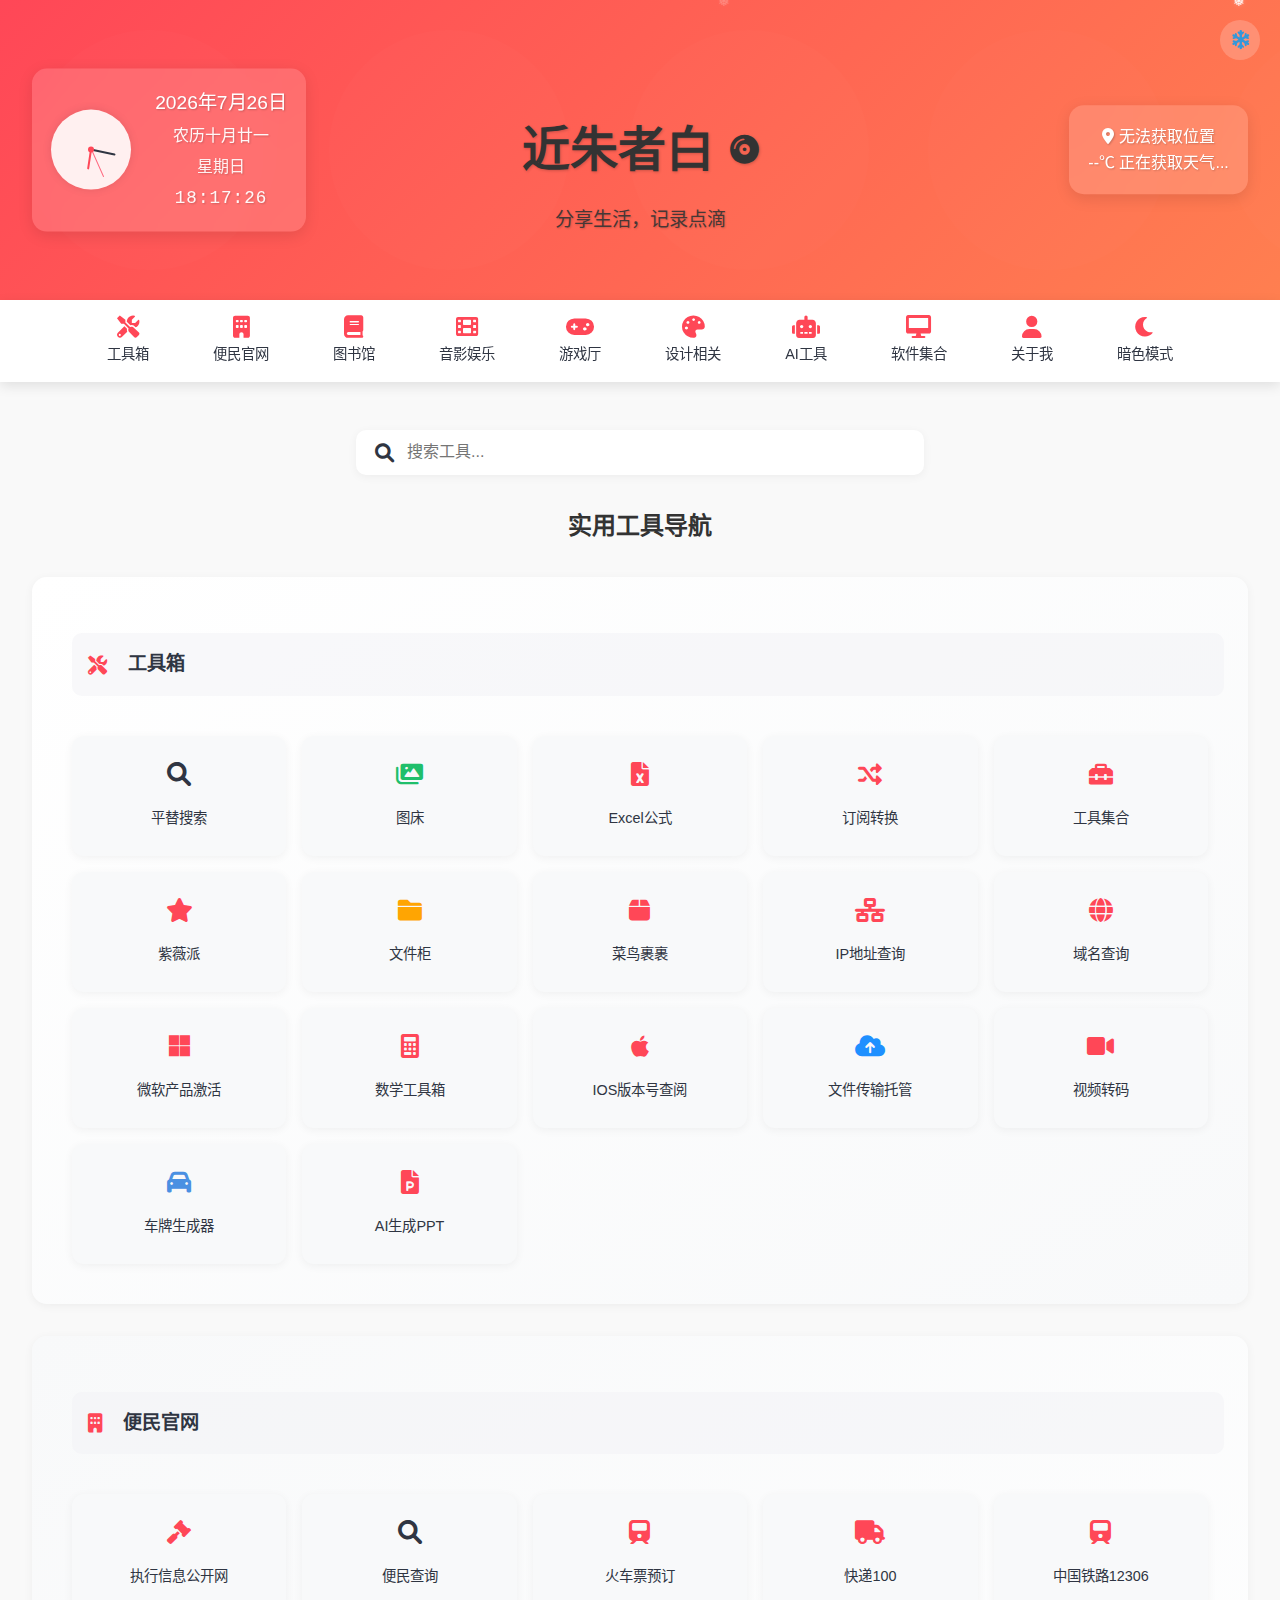
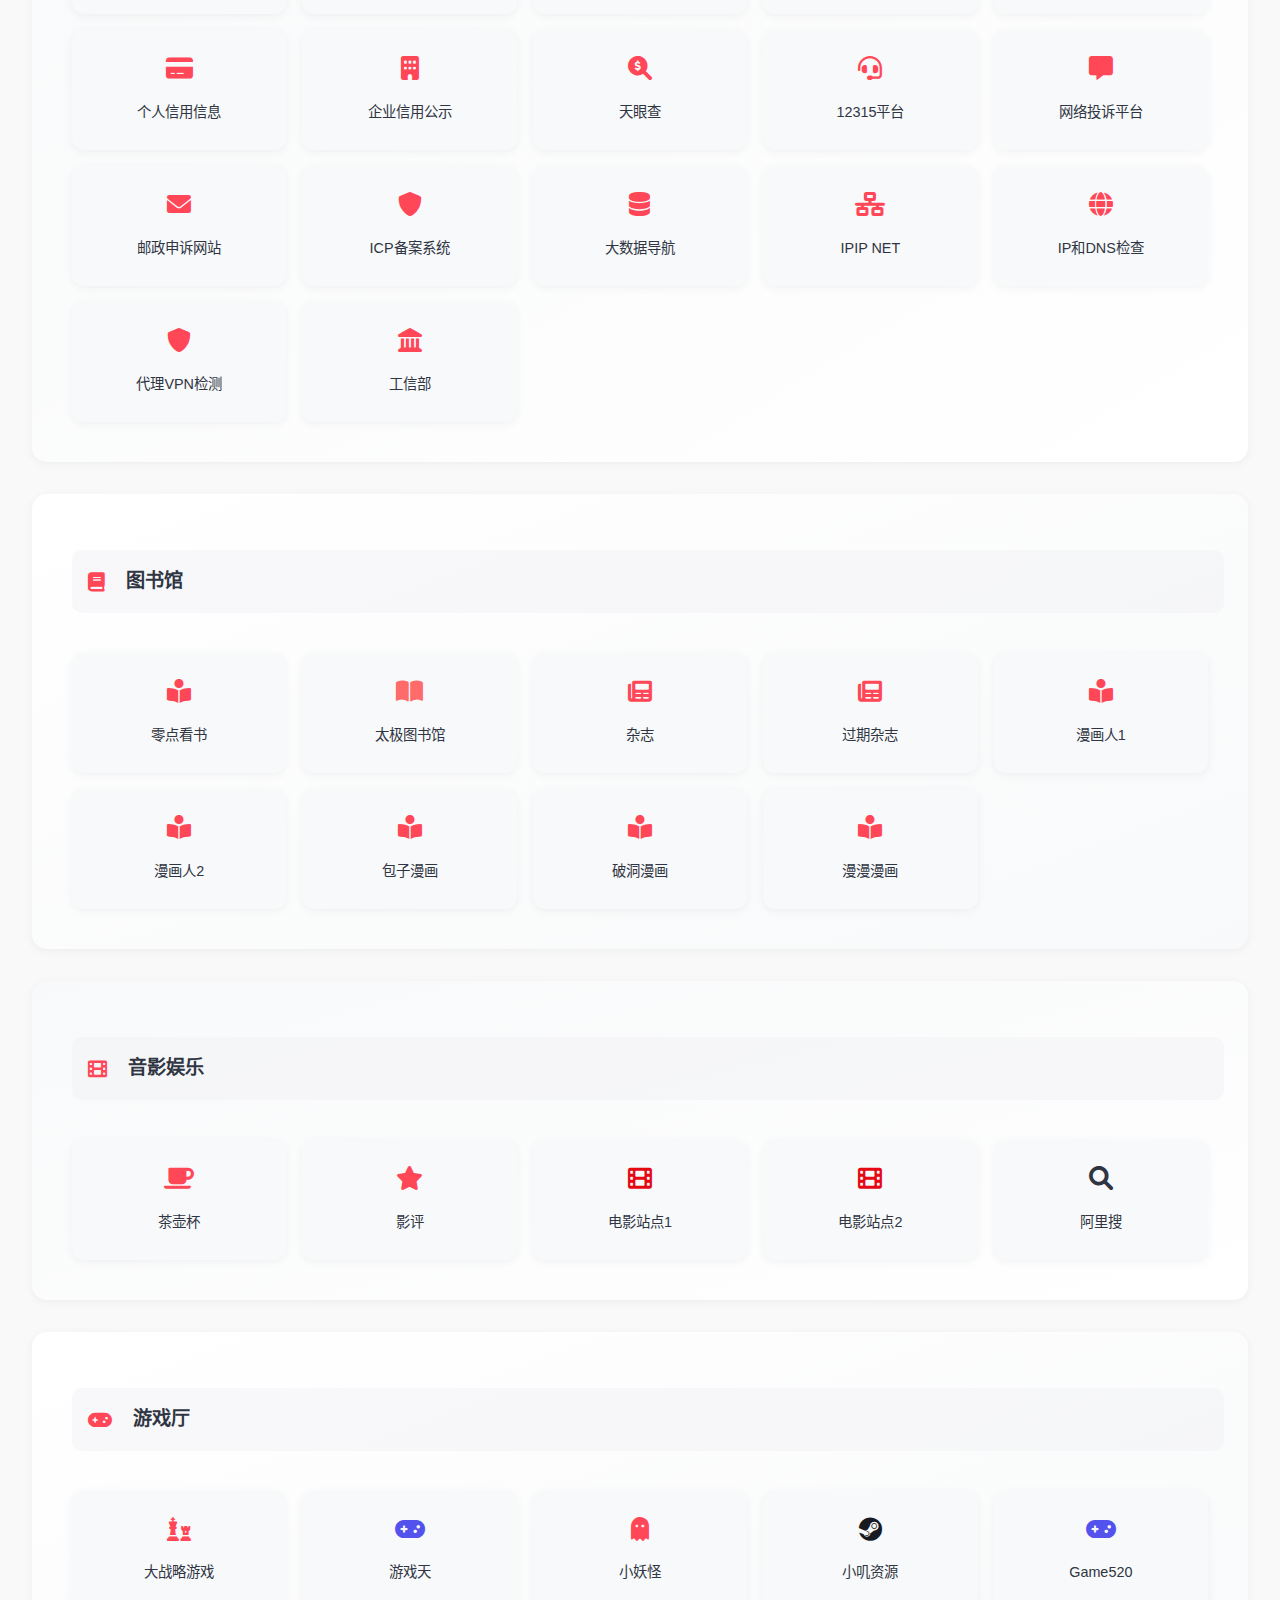
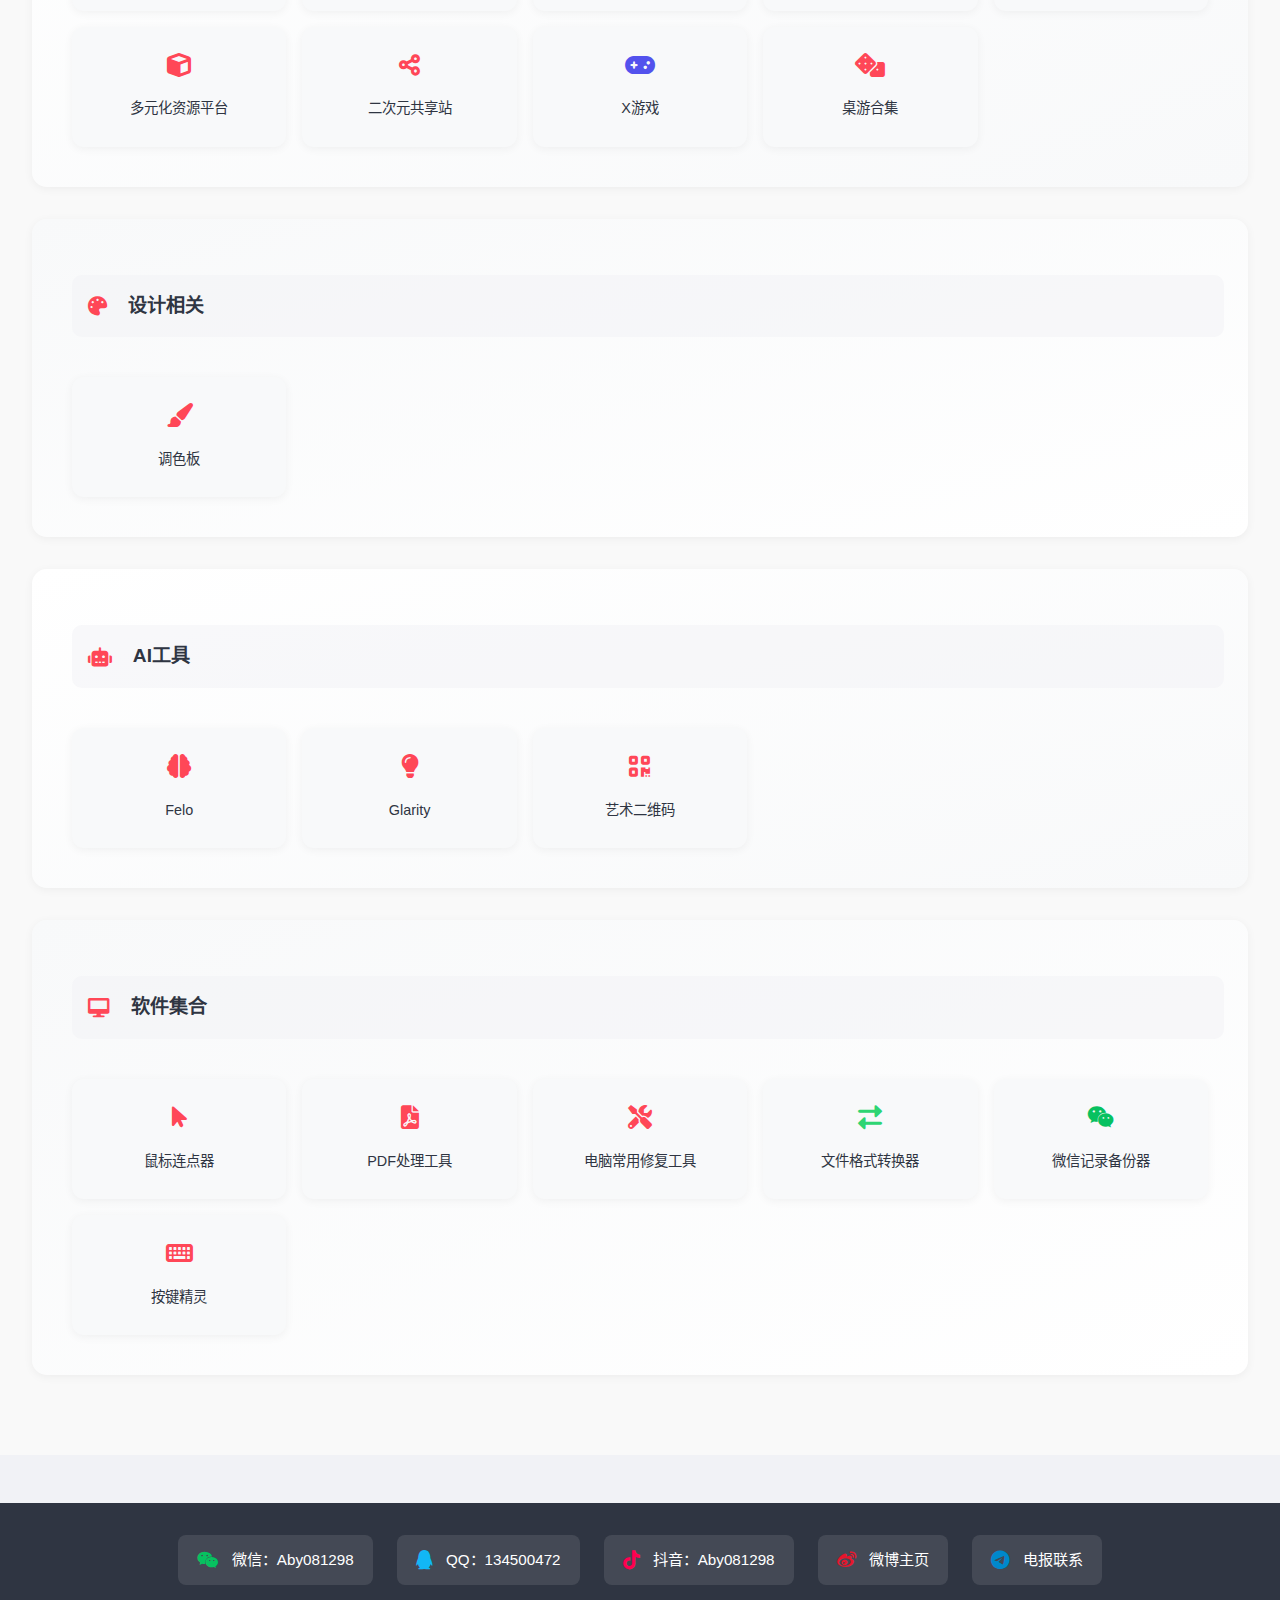
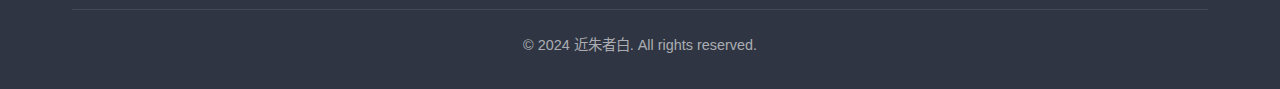
==== commit ca990da8: "Add files via upload" ====
--- a/index.html
+++ b/index.html
@@ -36,8 +36,14 @@
             </div>
         </div>
         <div class="header-content">
-            <h1>近朱者白</h1>
-            <p class="subtitle">分享生活，记录点滴</p>
+            <h1 id="mainTitle">
+                近朱者白
+                <span class="radio-icon" id="radioIcon">
+                    <i class="fas fa-compact-disc"></i>
+                    <audio id="musicPlayer" src="music/pian_ai.mp3" preload="auto" loop></audio>
+                </span>
+            </h1>
+            <div class="subtitle">分享生活，记录点滴</div>
         </div>
     </header>
 
@@ -190,6 +196,10 @@
                     <i class="fas fa-car"></i>
                     <span>车牌生成器</span>
                 </a>
+                <a href="https://www.aippt.cn/" class="tool-item" target="_blank">
+                    <i class="fas fa-file-powerpoint"></i>
+                    <span>AI生成PPT</span>
+                </a>
             </div>
         </div>
 
@@ -348,7 +358,7 @@
                 </a>
                 <a href="https://www.zzzzz688.com" class="tool-item" target="_blank">
                     <i class="fas fa-gamepad"></i>
-                    <span>游戏天堂</span>
+                    <span>游戏天</span>
                 </a>
                 <a href="https://xyg688.com/" class="tool-item" target="_blank">
                     <i class="fas fa-ghost"></i>
@@ -516,6 +526,10 @@
     <script src="script.js"></script>
     <script src="clock.js"></script>
     <script src="weather.js"></script>
+    <!-- 在适当位置添加开关按钮 -->
+    <div class="snow-toggle">
+        <i class="fas fa-snowflake"></i>
+    </div>
 </body>
 <!-- 在body结束标签前添加 -->
 
--- a/style.css
+++ b/style.css
@@ -531,7 +531,7 @@
     background: linear-gradient(to right bottom, #ffffff, #f8f9fa);
 }
 
-/* 优化工具项目的悬停效果 */
+/* 优化工效果 */
 .tool-item:hover {
     background: white;
     border-color: #ff0000;
@@ -798,7 +798,7 @@
     transition: all 0.3s ease;
 }
 
-/* 响应式设计优化 */
+/* 响应式计优化 */
 
 /* 平板设备 (768px - 1024px) */
 @media (max-width: 1024px) {
@@ -1190,7 +1190,7 @@
     padding-top: 3rem;
 }
 
-/* 响应式调整 */
+/* 响应调 */
 @media (max-width: 1024px) {
     .clock-container {
         transform: translateY(-50%) scale(0.9);
@@ -1314,7 +1314,7 @@
 }
 
 .dark-mode .tool-item:hover {
-    background: #404040;
+    background: #454950;
     box-shadow: 0 4px 15px rgba(0,0,0,0.2);
 }
 
@@ -1463,7 +1463,7 @@
 
 /* 为了防止导航栏遮挡内容，给每个分类添加上边距 */
 .tool-category {
-    scroll-margin-top: 70px; /* 根���导航栏高度调整 */
+    scroll-margin-top: 70px; /* 根导航栏高度调整 */
 } 
 
 /* 响应式布局调整 */
@@ -1577,4 +1577,311 @@
         padding: 0.6rem 0.8rem;
         font-size: 0.9rem;
     }
-} +} 
+
+/* 移动端布局 */
+@media screen and (max-width: 768px) {
+    /* 确保时钟和天气板块都被隐藏 */
+    .clock-container,
+    .weather-container,
+    .header-widgets,  /* 添加父容器 */
+    #weather-widget,  /* 添加天气组件ID */
+    .weather-info {   /* 添加天气信息类 */
+        display: none !important; /* 使用!important确保隐藏 */
+    }
+
+    /* 调整标题布局 */
+    header {
+        display: block;
+        padding: 1rem;
+    }
+
+    .header-content {
+        text-align: center;
+        padding: 0.5rem;
+    }
+
+    .header-content h1 {
+        font-size: 1.8rem;
+        margin-bottom: 0.3rem;
+    }
+
+    .subtitle {
+        font-size: 0.9rem;
+    }
+}
+
+/* 更小屏幕的优化 */
+@media screen and (max-width: 360px) {
+    .header-content h1 {
+        font-size: 1.5rem;
+    }
+
+    .subtitle {
+        font-size: 0.8rem;
+    }
+} 
+
+/* 移动端导航栏布局 */
+@media screen and (max-width: 768px) {
+    /* 导航栏容器 */
+    nav {
+        position: sticky;
+        top: 0;
+        background: #fff;
+        box-shadow: 0 2px 10px rgba(0,0,0,0.1);
+        z-index: 1000;
+        padding: 0.5rem 0;
+    }
+
+    .nav-container {
+        padding: 0;
+    }
+
+    /* 导航列表 - 两五个局 */
+    nav ul {
+        display: grid;
+        grid-template-columns: repeat(5, 1fr); /* 5列 */
+        grid-template-rows: repeat(2, auto);    /* 2行 */
+        gap: 0.5rem;
+        padding: 0.5rem;
+        margin: 0;
+    }
+
+    /* 导航项目样式 */
+    nav ul li {
+        padding: 0;
+    }
+
+    nav ul li a {
+        display: flex;
+        flex-direction: column;
+        align-items: center;
+        justify-content: center;
+        text-align: center;
+        padding: 0.4rem 0.2rem;
+        font-size: 0.8rem;
+        white-space: nowrap; /* 防止文字换行 */
+    }
+
+    nav ul li a i {
+        font-size: 1.2rem;
+        margin-bottom: 0.3rem;
+    }
+
+    /* 确保第二行对齐 */
+    nav ul li:nth-child(n+6) {
+        margin-top: 0;
+    }
+}
+
+/* 更小屏幕的优化 */
+@media screen and (max-width: 360px) {
+    nav ul li a {
+        font-size: 0.75rem;
+    }
+
+    nav ul li a i {
+        font-size: 1.1rem;
+    }
+} 
+
+/* 工具项基础样式 */
+.tool-item {
+    display: flex;
+    flex-direction: column;
+    align-items: center;
+    padding: 1.5rem;
+    background: #f8f9fa;
+    border-radius: 12px;
+    text-decoration: none;
+    color: #2f3542;
+    transition: all 0.3s ease;
+}
+
+.tool-item:hover {
+    transform: translateY(-3px);
+    background: #fff;
+    box-shadow: 0 4px 15px rgba(0,0,0,0.1);
+}
+
+.tool-item i {
+    font-size: 1.5rem;
+    margin-bottom: 0.8rem;
+    color: #ff4757;
+}
+
+.tool-item span {
+    font-size: 0.9rem;
+    text-align: center;
+}
+
+/* 移动端适配 */
+@media screen and (max-width: 768px) {
+    .tool-item {
+        padding: 0.8rem 0.5rem;
+    }
+
+    .tool-item i {
+        font-size: 1.2rem;
+        margin-bottom: 0.3rem;
+    }
+
+    .tool-item span {
+        font-size: 0.8rem;
+    }
+}
+
+/* 暗色模式适配 */
+.dark-mode .tool-item {
+    background: #2d2d2d;
+    color: #ffffff;
+}
+
+.dark-mode .tool-item:hover {
+    background: #363636;
+} 
+
+/* 特别为AI PPT工具添加的样式 */
+.tool-item .fa-file-powerpoint {
+    color: #ff4757; /* 保持与其他图标一致的颜色 */
+}
+
+/* 如果需要特别的悬停效果 */
+.tool-item:hover .fa-file-powerpoint {
+    color: #ff6b81; /* 悬停时的颜色变化 */
+} 
+
+/* 标题布局 */
+.header-content {
+    text-align: center;
+}
+
+.header-content h1 {
+    display: inline-flex;
+    align-items: center;
+    justify-content: center;
+    position: relative;
+    color: #333;  /* 默认黑色 */
+    transition: all 0.5s ease;
+}
+
+/* 音乐图标样式 */
+.radio-icon {
+    display: inline-flex;
+    align-items: center;
+    margin-left: 1rem;
+    cursor: pointer;
+}
+
+.radio-icon i {
+    font-size: 1.8rem;
+    color: #333;
+    transition: all 0.5s ease;
+}
+
+/* 播放时的动画效果 */
+.radio-icon.playing i {
+    animation: spin 4s linear infinite, iconColorChange 10s linear infinite;
+}
+
+/* 播放时标题文字颜色变化 */
+h1#mainTitle.playing {
+    animation: titleColorChange 2s linear infinite;
+}
+
+/* 旋转动画 */
+@keyframes spin {
+    from { transform: rotate(0deg); }
+    to { transform: rotate(360deg); }
+}
+
+/* 图标颜色动画 */
+@keyframes iconColorChange {
+    0% { color: #ff4757; }   /* 红色 */
+    25% { color: #2ecc71; }  /* 绿色 */
+    50% { color: #3498db; }  /* 蓝色 */
+    75% { color: #f1c40f; }  /* 黄色 */
+    100% { color: #ff4757; } /* 回到红色 */
+}
+
+/* 标题颜色动画 - 只在红色和白色之间切换 */
+@keyframes titleColorChange {
+    0% { color: #ff4757; }   /* 红色 */
+    50% { color: #ffffff; }  /* 白色 */
+    100% { color: #ff4757; } /* 回到红色 */
+}
+
+/* 移动端适配 */
+@media screen and (max-width: 768px) {
+    .radio-icon {
+        margin-left: 0.8rem;
+    }
+    .radio-icon i {
+        font-size: 1.5rem;
+    }
+}
+
+/* 雪花样式 */
+.snowflake {
+    position: fixed;
+    top: -10px;
+    color: white;
+    font-size: 1em;
+    text-shadow: 0 0 5px rgba(255,255,255,0.3);
+    z-index: 1;
+    pointer-events: none;
+    animation: snowfall linear infinite;
+}
+
+/* 雪花飘落动画 */
+@keyframes snowfall {
+    0% {
+        transform: translateY(-10px) rotate(0deg) translateX(0);
+    }
+    25% {
+        transform: translateY(25vh) rotate(90deg) translateX(15px);
+    }
+    50% {
+        transform: translateY(50vh) rotate(180deg) translateX(0);
+    }
+    75% {
+        transform: translateY(75vh) rotate(270deg) translateX(-15px);
+    }
+    100% {
+        transform: translateY(100vh) rotate(360deg) translateX(0);
+    }
+}
+
+/* 开关按钮样式 */
+.snow-toggle {
+    position: fixed;
+    right: 20px;
+    top: 20px;
+    width: 40px;
+    height: 40px;
+    background: rgba(255, 255, 255, 0.2);
+    backdrop-filter: blur(5px);
+    border-radius: 50%;
+    display: flex;
+    align-items: center;
+    justify-content: center;
+    cursor: pointer;
+    z-index: 1000;
+    transition: all 0.3s ease;
+}
+
+.snow-toggle i {
+    color: #fff;
+    font-size: 1.2rem;
+    transition: all 0.3s ease;
+}
+
+.snow-toggle:hover {
+    background: rgba(255, 255, 255, 0.3);
+    transform: scale(1.1);
+}
+
+.snow-toggle.active i {
+    color: #3498db;
+}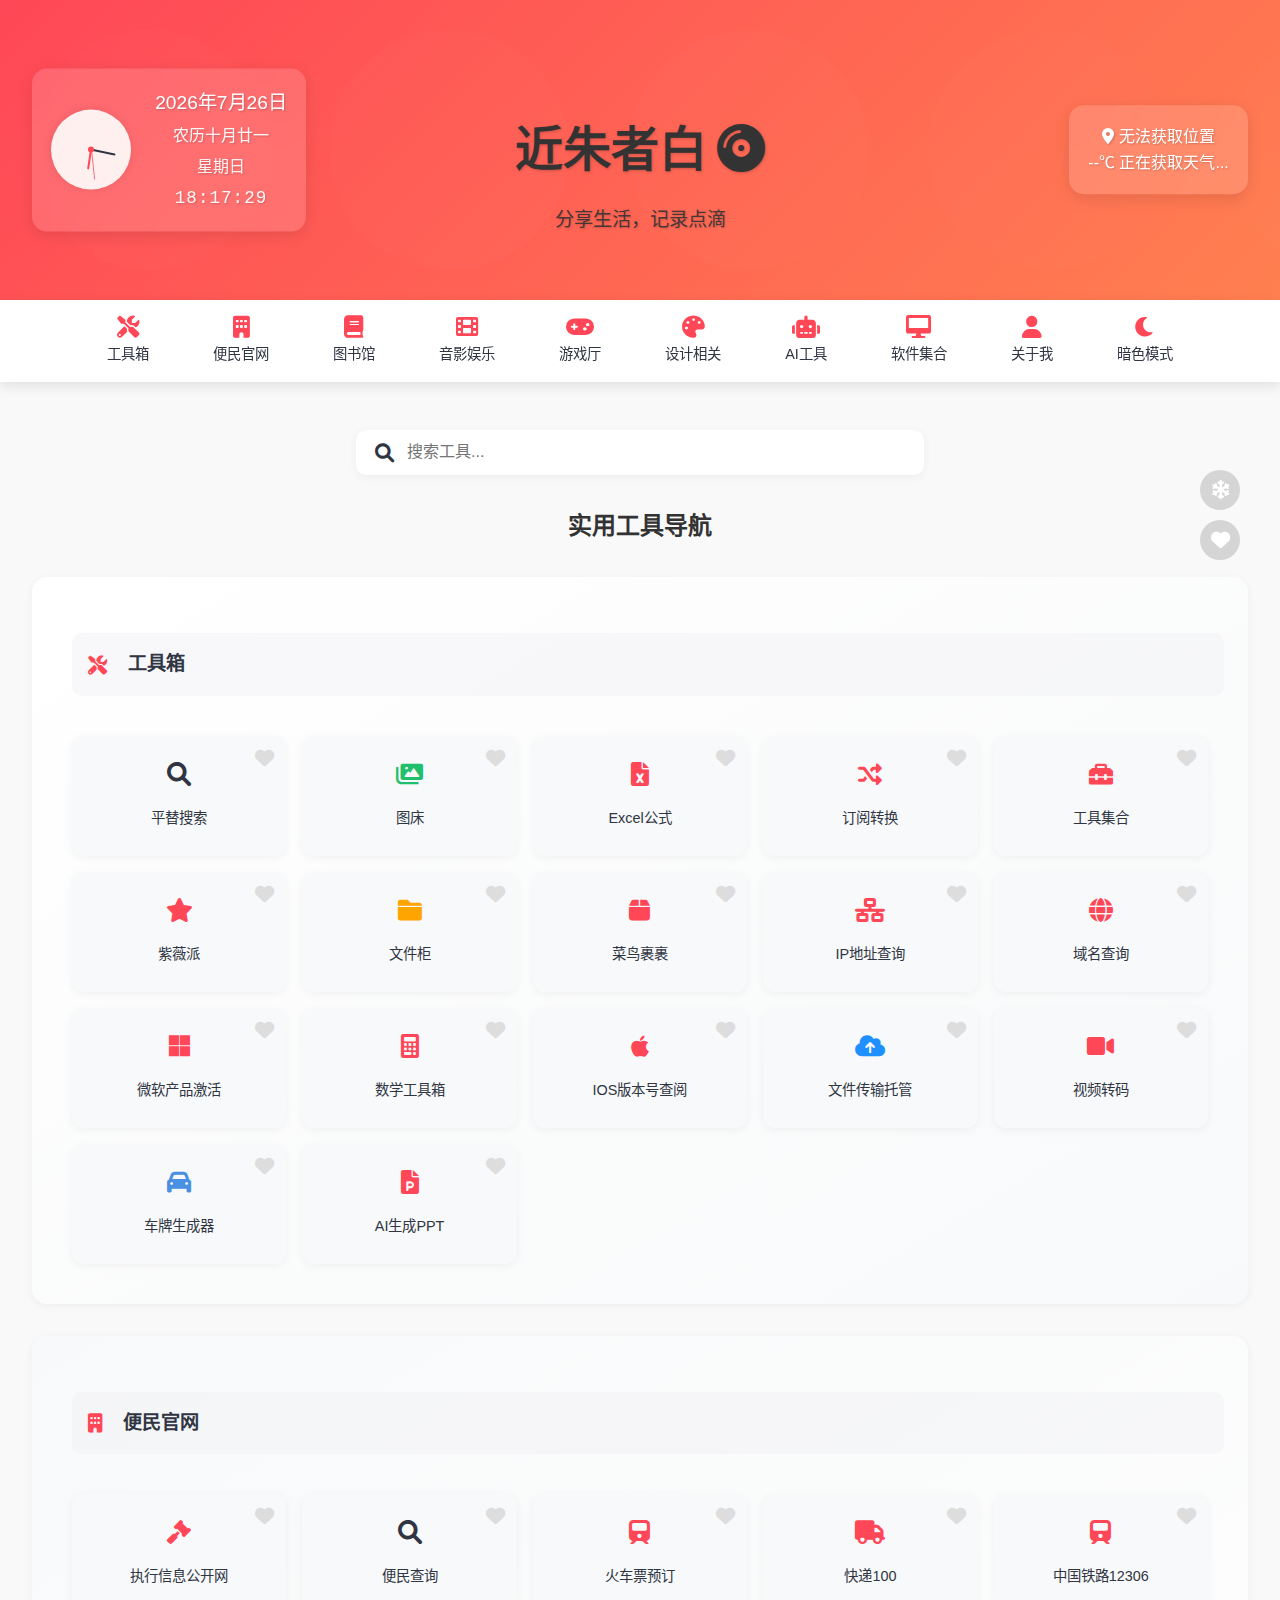
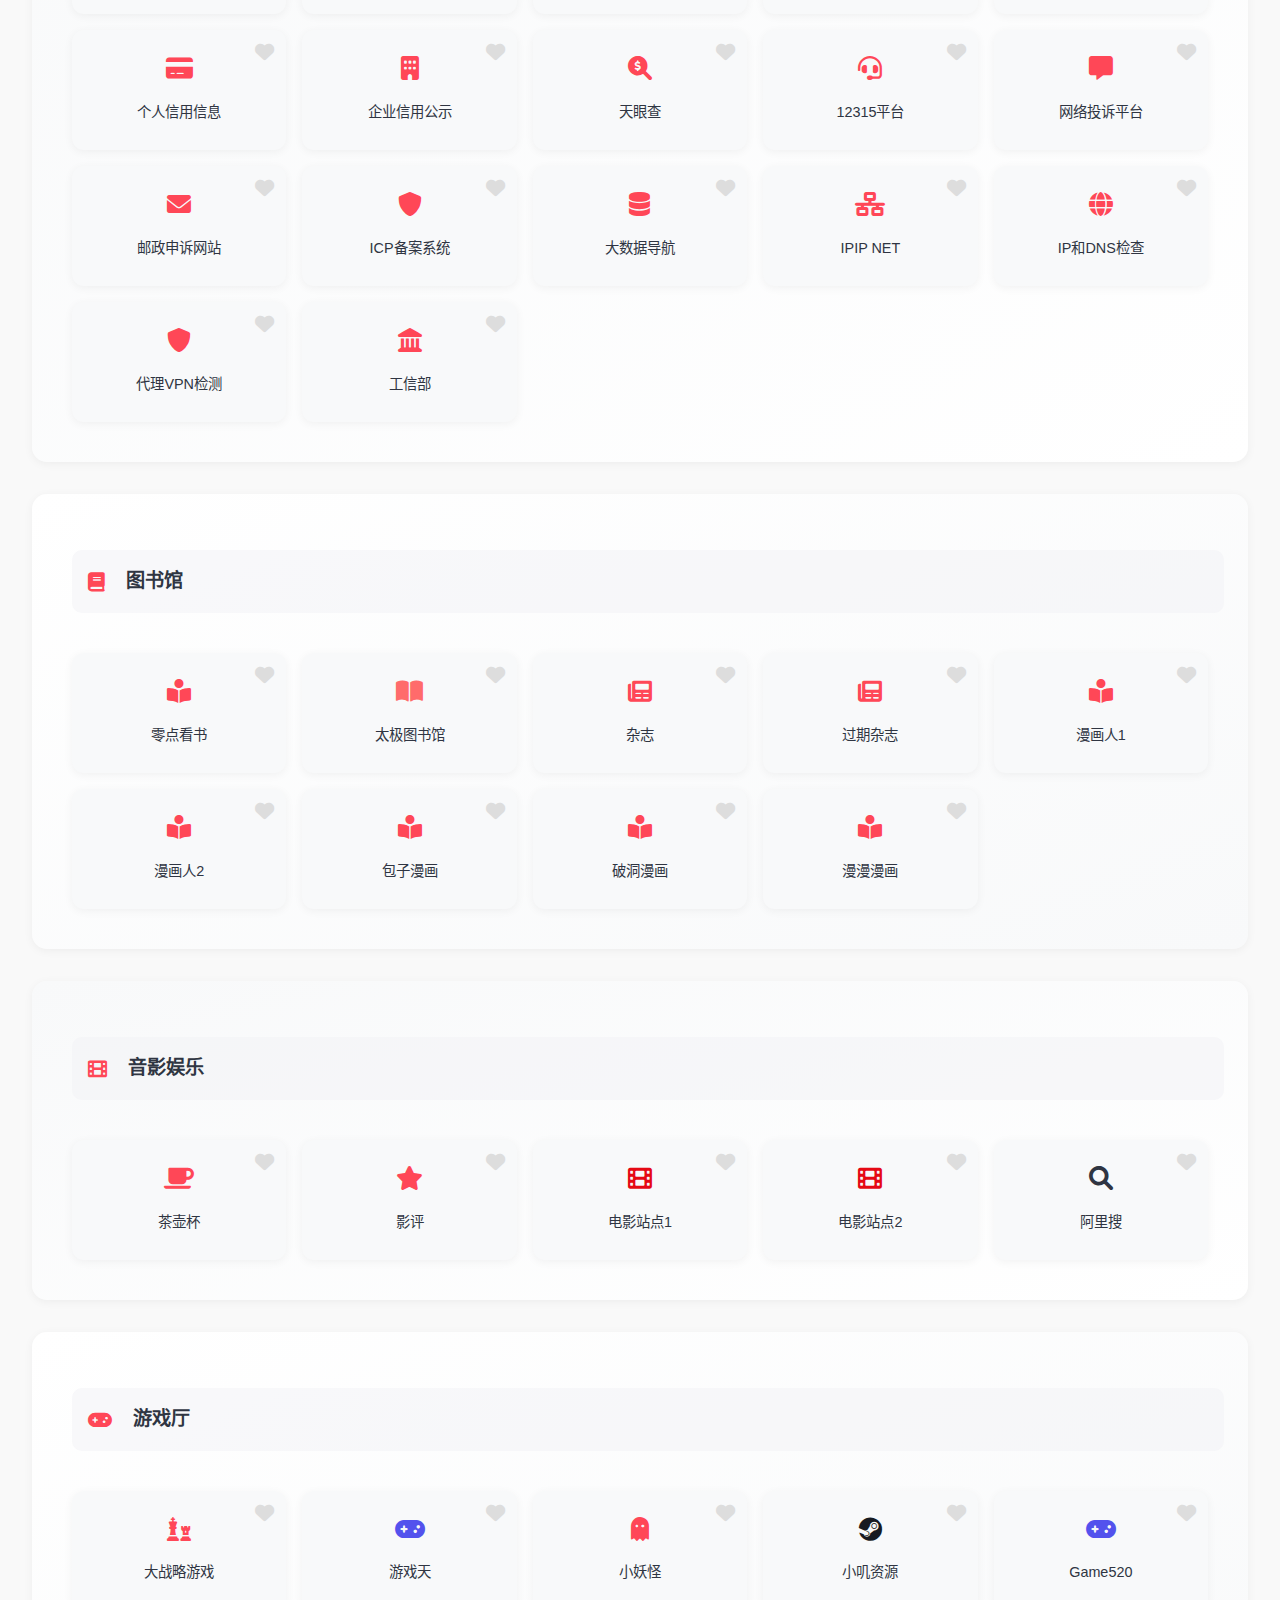
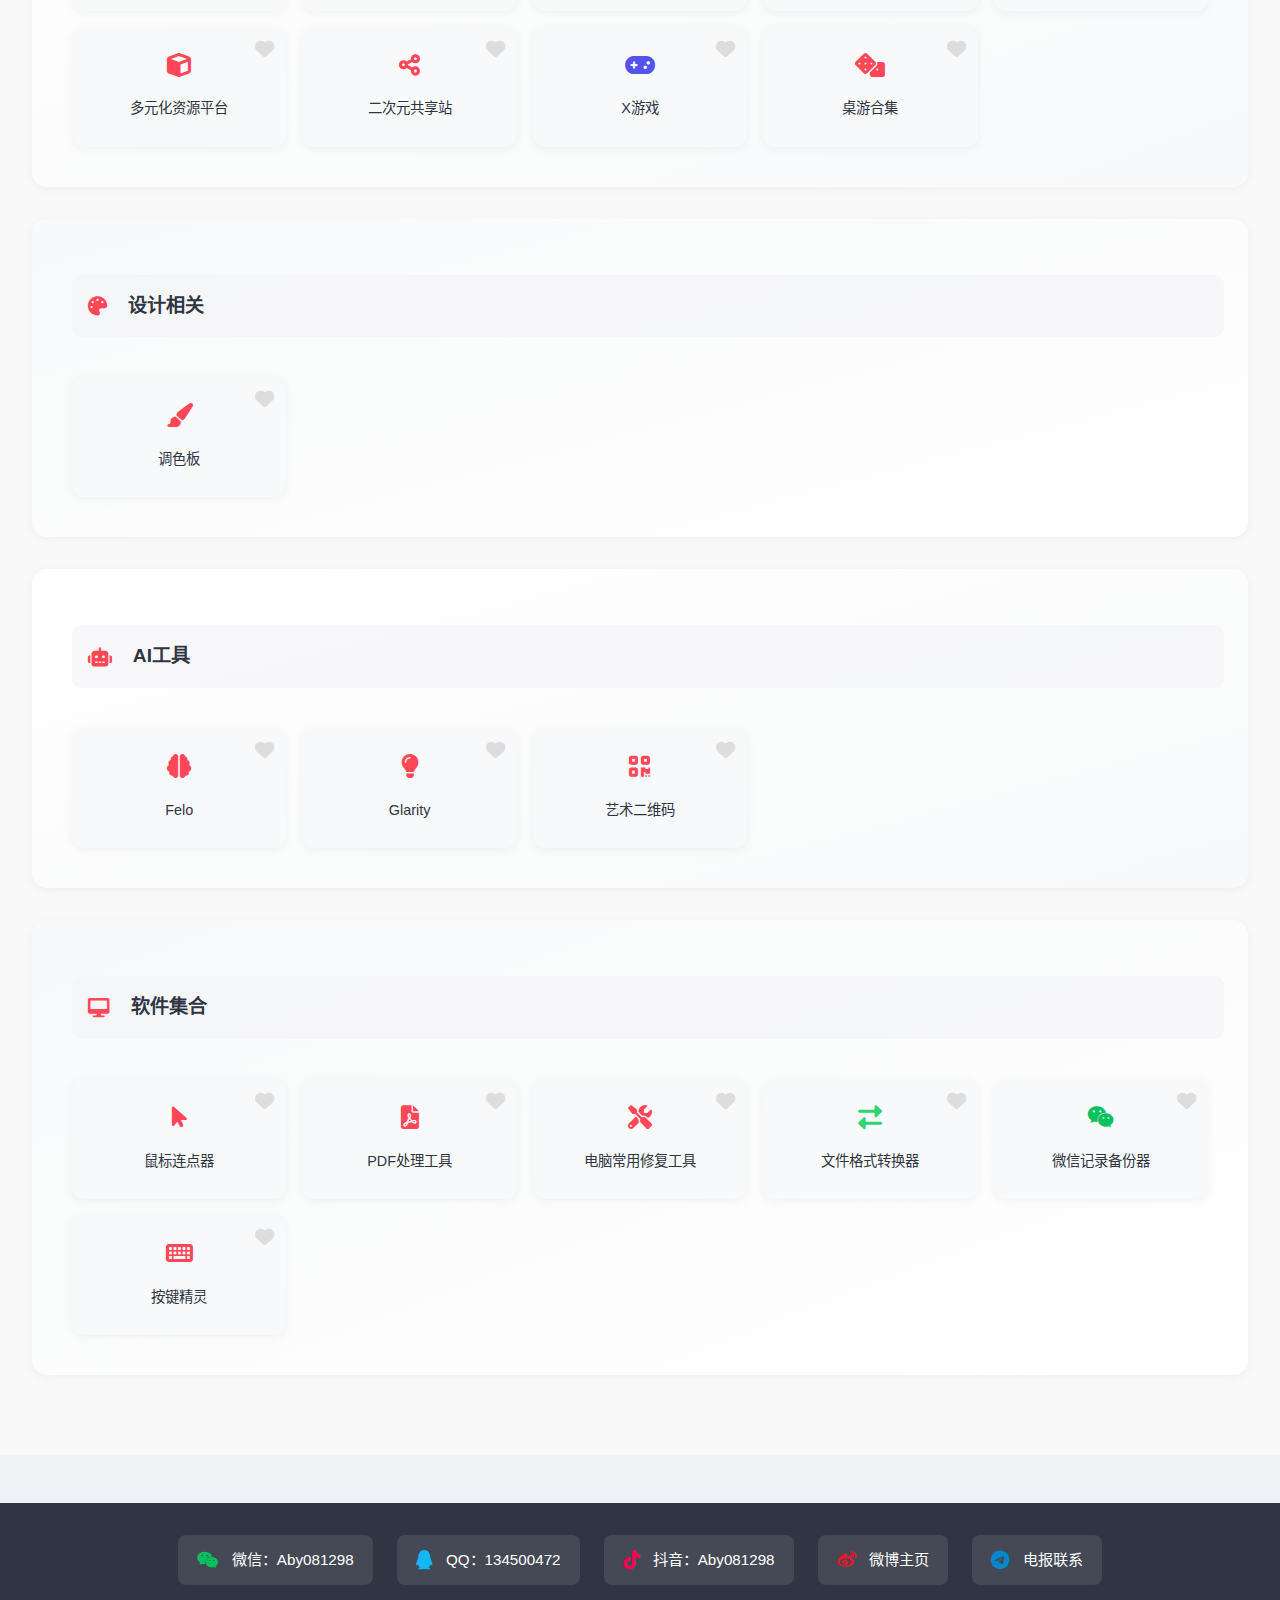
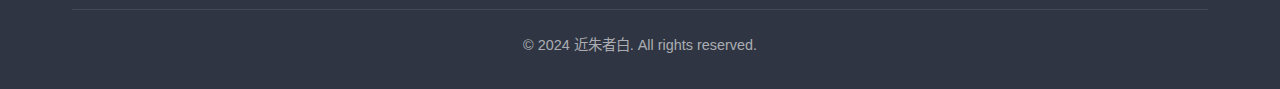
==== commit d9447c30: "Add files via upload" ====
--- a/index.html
+++ b/index.html
@@ -132,71 +132,88 @@
         <div class="tool-category" id="tools">
             <h3><i class="fas fa-tools"></i> 工具箱</h3>
             <div class="tools-grid">
-                <a href="https://www.pingti.app/" class="tool-item" target="_blank">
+                <a href="https://www.pingti.app/" class="tool-item" data-id="pingti" target="_blank">
+                    <i class="fas fa-heart favorite-heart"></i>
                     <i class="fas fa-search"></i>
                     <span>平替搜索</span>
                 </a>
                 <a href="https://cdn.ipfsscan.io/" class="tool-item" target="_blank">
+                    <i class="fas fa-heart favorite-heart"></i>
                     <i class="fas fa-images"></i>
                     <span>图床</span>
                 </a>
                 <a href="https://www.lanrenexcel.com" class="tool-item" target="_blank">
+                    <i class="fas fa-heart favorite-heart"></i>
                     <i class="fas fa-file-excel"></i>
                     <span>Excel公式</span>
                 </a>
                 <a href="https://acl4ssr-sub.github.io" class="tool-item" target="_blank">
+                    <i class="fas fa-heart favorite-heart"></i>
                     <i class="fas fa-random"></i>
                     <span>订阅转换</span>
                 </a>
                 <a href="https://123apps.com/cn/" class="tool-item" target="_blank">
+                    <i class="fas fa-heart favorite-heart"></i>
                     <i class="fas fa-toolbox"></i>
                     <span>工具集合</span>
                 </a>
                 <a href="https://ziwei.pub/astrolabe" class="tool-item" target="_blank">
+                    <i class="fas fa-heart favorite-heart"></i>
                     <i class="fas fa-star"></i>
                     <span>紫薇派</span>
                 </a>
                 <a href="https://share.lanol.cn/" class="tool-item" target="_blank">
+                    <i class="fas fa-heart favorite-heart"></i>
                     <i class="fas fa-folder"></i>
                     <span>文件柜</span>
                 </a>
                 <a href="https://www.guoguo-app.com/" class="tool-item" target="_blank">
+                    <i class="fas fa-heart favorite-heart"></i>
                     <i class="fas fa-box"></i>
                     <span>菜鸟裹裹</span>
                 </a>
                 <a href="https://www.ip138.com/" class="tool-item" target="_blank">
+                    <i class="fas fa-heart favorite-heart"></i>
                     <i class="fas fa-network-wired"></i>
                     <span>IP地址查询</span>
                 </a>
                 <a href="https://instantdomainsearch.com/" class="tool-item" target="_blank">
+                    <i class="fas fa-heart favorite-heart"></i>
                     <i class="fas fa-globe"></i>
                     <span>域名查询</span>
                 </a>
                 <a href="https://pkeytool.com/ShareKeys" class="tool-item" target="_blank">
+                    <i class="fas fa-heart favorite-heart"></i>
                     <i class="fab fa-microsoft"></i>
                     <span>微软产品激活</span>
                 </a>
                 <a href="https://zh.numberempire.com/" class="tool-item" target="_blank">
+                    <i class="fas fa-heart favorite-heart"></i>
                     <i class="fas fa-calculator"></i>
                     <span>数学工具箱</span>
                 </a>
                 <a href="https://appstore.bilin.eu.org" class="tool-item" target="_blank">
+                    <i class="fas fa-heart favorite-heart"></i>
                     <i class="fab fa-apple"></i>
                     <span>IOS版本号查阅</span>
                 </a>
                 <a href="https://drop.space/" class="tool-item" target="_blank">
+                    <i class="fas fa-heart favorite-heart"></i>
                     <i class="fas fa-cloud-upload-alt"></i>
                     <span>文件传输托管</span>
                 </a>
                 <a href="https://1000tool.com/video/transcode/" class="tool-item" target="_blank">
+                    <i class="fas fa-heart favorite-heart"></i>
                     <i class="fas fa-video"></i>
                     <span>视频转码</span>
                 </a>
                 <a href="https://longwosion.github.io/carplate/" class="tool-item" target="_blank">
+                    <i class="fas fa-heart favorite-heart"></i>
                     <i class="fas fa-car"></i>
                     <span>车牌生成器</span>
                 </a>
                 <a href="https://www.aippt.cn/" class="tool-item" target="_blank">
+                    <i class="fas fa-heart favorite-heart"></i>
                     <i class="fas fa-file-powerpoint"></i>
                     <span>AI生成PPT</span>
                 </a>
@@ -208,70 +225,87 @@
             <h3><i class="fas fa-building"></i> 便民官网</h3>
             <div class="tools-grid">
                 <a href="http://zxgk.court.gov.cn/" class="tool-item" target="_blank">
+                    <i class="fas fa-heart favorite-heart"></i>
                     <i class="fas fa-gavel"></i>
                     <span>执行信息公开网</span>
                 </a>
                 <a href="https://www.bmcx.com/" class="tool-item" target="_blank">
+                    <i class="fas fa-heart favorite-heart"></i>
                     <i class="fas fa-search"></i>
                     <span>便民查询</span>
                 </a>
                 <a href="https://trains.ctrip.com/" class="tool-item" target="_blank">
+                    <i class="fas fa-heart favorite-heart"></i>
                     <i class="fas fa-train"></i>
                     <span>火车票预订</span>
                 </a>
                 <a href="https://www.kuaidi100.com/" class="tool-item" target="_blank">
+                    <i class="fas fa-heart favorite-heart"></i>
                     <i class="fas fa-truck"></i>
                     <span>快递100</span>
                 </a>
                 <a href="https://www.12306.cn/index/" class="tool-item" target="_blank">
+                    <i class="fas fa-heart favorite-heart"></i>
                     <i class="fas fa-train"></i>
                     <span>中国铁路12306</span>
                 </a>
                 <a href="https://ipcrs.pbccrc.org.cn/" class="tool-item" target="_blank">
+                    <i class="fas fa-heart favorite-heart"></i>
                     <i class="fas fa-credit-card"></i>
                     <span>个人信用信息</span>
                 </a>
                 <a href="https://www.gsxt.gov.cn/index.html" class="tool-item" target="_blank">
+                    <i class="fas fa-heart favorite-heart"></i>
                     <i class="fas fa-building"></i>
                     <span>企业信用公示</span>
                 </a>
                 <a href="https://www.tianyancha.com/" class="tool-item" target="_blank">
+                    <i class="fas fa-heart favorite-heart"></i>
                     <i class="fas fa-search-dollar"></i>
                     <span>天眼查</span>
                 </a>
                 <a href="https://www.12315.cn/" class="tool-item" target="_blank">
+                    <i class="fas fa-heart favorite-heart"></i>
                     <i class="fas fa-headset"></i>
                     <span>12315平台</span>
                 </a>
                 <a href="https://ts.isc.org.cn/#/home" class="tool-item" target="_blank">
+                    <i class="fas fa-heart favorite-heart"></i>
                     <i class="fas fa-comment-alt"></i>
                     <span>网络投诉平台</span>
                 </a>
                 <a href="https://sswz.spb.gov.cn/" class="tool-item" target="_blank">
+                    <i class="fas fa-heart favorite-heart"></i>
                     <i class="fas fa-envelope"></i>
                     <span>邮政申诉网站</span>
                 </a>
                 <a href="https://beian.miit.gov.cn/#/Integrated/index" class="tool-item" target="_blank">
+                    <i class="fas fa-heart favorite-heart"></i>
                     <i class="fas fa-shield-alt"></i>
                     <span>ICP备案系统</span>
                 </a>
                 <a href="http://hao.datatong.com/#" class="tool-item" target="_blank">
+                    <i class="fas fa-heart favorite-heart"></i>
                     <i class="fas fa-database"></i>
                     <span>大数据导航</span>
                 </a>
                 <a href="https://www.ipip.net/" class="tool-item" target="_blank">
+                    <i class="fas fa-heart favorite-heart"></i>
                     <i class="fas fa-network-wired"></i>
                     <span>IPIP NET</span>
                 </a>
                 <a href="https://whoer.net/zh" class="tool-item" target="_blank">
+                    <i class="fas fa-heart favorite-heart"></i>
                     <i class="fas fa-globe"></i>
                     <span>IP和DNS检查</span>
                 </a>
                 <a href="https://iphub.info/" class="tool-item" target="_blank">
+                    <i class="fas fa-heart favorite-heart"></i>
                     <i class="fas fa-shield-alt"></i>
                     <span>代理VPN检测</span>
                 </a>
                 <a href="https://www.miit.gov.cn/" class="tool-item" target="_blank">
+                    <i class="fas fa-heart favorite-heart"></i>
                     <i class="fas fa-landmark"></i>
                     <span>工信部</span>
                 </a>
@@ -283,38 +317,47 @@
             <h3><i class="fas fa-book"></i> 图书馆</h3>
             <div class="tools-grid">
                 <a href="https://www.owlook.com.cn/" class="tool-item" target="_blank">
+                    <i class="fas fa-heart favorite-heart"></i>
                     <i class="fas fa-book-reader"></i>
                     <span>零点看书</span>
                 </a>
                 <a href="https://www.8bei8.com/index_mobile.html" class="tool-item" target="_blank">
+                    <i class="fas fa-heart favorite-heart"></i>
                     <i class="fas fa-book-open"></i>
                     <span>太极图书馆</span>
                 </a>
                 <a href="http://b.mtw.so/6avGMx" class="tool-item" target="_blank">
+                    <i class="fas fa-heart favorite-heart"></i>
                     <i class="fas fa-newspaper"></i>
                     <span>杂志</span>
                 </a>
                 <a href="https://www.fx361.com" class="tool-item" target="_blank">
+                    <i class="fas fa-heart favorite-heart"></i>
                     <i class="fas fa-newspaper"></i>
                     <span>过期杂志</span>
                 </a>
                 <a href="https://www.1kkk.com/" class="tool-item" target="_blank">
+                    <i class="fas fa-heart favorite-heart"></i>
                     <i class="fas fa-book-reader"></i>
                     <span>漫画人1</span>
                 </a>
                 <a href="https://www.dm5.com/" class="tool-item" target="_blank">
+                    <i class="fas fa-heart favorite-heart"></i>
                     <i class="fas fa-book-reader"></i>
                     <span>漫画人2</span>
                 </a>
                 <a href="https://baozimh.org/" class="tool-item" target="_blank">
+                    <i class="fas fa-heart favorite-heart"></i>
                     <i class="fas fa-book-reader"></i>
                     <span>包子漫画</span>
                 </a>
                 <a href="https://ikmmh.com/" class="tool-item" target="_blank">
+                    <i class="fas fa-heart favorite-heart"></i>
                     <i class="fas fa-book-reader"></i>
                     <span>破洞漫画</span>
                 </a>
                 <a href="https://manmanapp.com/" class="tool-item" target="_blank">
+                    <i class="fas fa-heart favorite-heart"></i>
                     <i class="fas fa-book-reader"></i>
                     <span>漫漫漫画</span>
                 </a>
@@ -326,22 +369,27 @@
             <h3><i class="fas fa-film"></i> 音影娱乐</h3>
             <div class="tools-grid">
                 <a href="https://cupfox.love/" class="tool-item" target="_blank">
+                    <i class="fas fa-heart favorite-heart"></i>
                     <i class="fas fa-coffee"></i>
                     <span>茶壶杯</span>
                 </a>
                 <a href="https://www.imdb.com/title/tt15435876/?ref_=hm_tpten_tt_i_1" class="tool-item" target="_blank">
+                    <i class="fas fa-heart favorite-heart"></i>
                     <i class="fas fa-star"></i>
                     <span>影评</span>
                 </a>
                 <a href="https://v.warhut.cn" class="tool-item" target="_blank">
+                    <i class="fas fa-heart favorite-heart"></i>
                     <i class="fas fa-film"></i>
                     <span>电影站点1</span>
                 </a>
                 <a href="https://www.duse1.com" class="tool-item" target="_blank">
+                    <i class="fas fa-heart favorite-heart"></i>
                     <i class="fas fa-film"></i>
                     <span>电影站点2</span>
                 </a>
                 <a href="https://aliso.cc/" class="tool-item" target="_blank">
+                    <i class="fas fa-heart favorite-heart"></i>
                     <i class="fas fa-search"></i>
                     <span>阿里搜</span>
                 </a>
@@ -353,38 +401,47 @@
             <h3><i class="fas fa-gamepad"></i> 游戏厅</h3>
             <div class="tools-grid">
                 <a href="https://triplea-game.org" class="tool-item" target="_blank">
+                    <i class="fas fa-heart favorite-heart"></i>
                     <i class="fas fa-chess"></i>
                     <span>大战略游戏</span>
                 </a>
                 <a href="https://www.zzzzz688.com" class="tool-item" target="_blank">
+                    <i class="fas fa-heart favorite-heart"></i>
                     <i class="fas fa-gamepad"></i>
                     <span>游戏天</span>
                 </a>
                 <a href="https://xyg688.com/" class="tool-item" target="_blank">
+                    <i class="fas fa-heart favorite-heart"></i>
                     <i class="fas fa-ghost"></i>
                     <span>小妖怪</span>
                 </a>
                 <a href="https://steamzg.com/" class="tool-item" target="_blank">
+                    <i class="fas fa-heart favorite-heart"></i>
                     <i class="fab fa-steam"></i>
                     <span>小叽资源</span>
                 </a>
                 <a href="https://www.gamer520.com/" class="tool-item" target="_blank">
+                    <i class="fas fa-heart favorite-heart"></i>
                     <i class="fas fa-gamepad"></i>
                     <span>Game520</span>
                 </a>
                 <a href="https://www.gamer520.com/" class="tool-item" target="_blank">
+                    <i class="fas fa-heart favorite-heart"></i>
                     <i class="fas fa-cube"></i>
                     <span>多元化资源平台</span>
                 </a>
                 <a href="https://www.2cyshare.com/" class="tool-item" target="_blank">
+                    <i class="fas fa-heart favorite-heart"></i>
                     <i class="fas fa-share-alt"></i>
                     <span>二次元共享站</span>
                 </a>
                 <a href="https://www.xgamefan.com/" class="tool-item" target="_blank">
+                    <i class="fas fa-heart favorite-heart"></i>
                     <i class="fas fa-gamepad"></i>
                     <span>X游戏</span>
                 </a>
                 <a href="https://game.hullqin.cn" class="tool-item" target="_blank">
+                    <i class="fas fa-heart favorite-heart"></i>
                     <i class="fas fa-dice"></i>
                     <span>桌游合集</span>
                 </a>
@@ -396,6 +453,7 @@
             <h3><i class="fas fa-palette"></i> 设计相关</h3>
             <div class="tools-grid">
                 <a href="https://colorhunt.co/" class="tool-item" target="_blank">
+                    <i class="fas fa-heart favorite-heart"></i>
                     <i class="fas fa-paint-brush"></i>
                     <span>调色板</span>
                 </a>
@@ -407,14 +465,17 @@
             <h3><i class="fas fa-robot"></i> AI工具</h3>
             <div class="tools-grid">
                 <a href="https://felo.ai/" class="tool-item" target="_blank">
+                    <i class="fas fa-heart favorite-heart"></i>
                     <i class="fas fa-brain"></i>
                     <span>Felo</span>
                 </a>
                 <a href="https://glarity.app/" class="tool-item" target="_blank">
+                    <i class="fas fa-heart favorite-heart"></i>
                     <i class="fas fa-lightbulb"></i>
                     <span>Glarity</span>
                 </a>
                 <a href="https://app.qrcode-ai.com" class="tool-item" target="_blank">
+                    <i class="fas fa-heart favorite-heart"></i>
                     <i class="fas fa-qrcode"></i>
                     <span>艺术二维码</span>
                 </a>
@@ -426,26 +487,32 @@
             <h3><i class="fas fa-desktop"></i> 软件集合</h3>
             <div class="tools-grid">
                 <a href="https://www.52pojie.cn/thread-1853487-1-1.html" class="tool-item" target="_blank">
+                    <i class="fas fa-heart favorite-heart"></i>
                     <i class="fas fa-mouse-pointer"></i>
                     <span>鼠标连点器</span>
                 </a>
                 <a href="https://pan.baidu.com/s/1dWjJRfhAIzirR2kMfk7v6Q?pwd=uzno" class="tool-item" target="_blank">
+                    <i class="fas fa-heart favorite-heart"></i>
                     <i class="fas fa-file-pdf"></i>
                     <span>PDF处理工具</span>
                 </a>
                 <a href="https://pan.baidu.com/s/1Q-SOAW1Yic6YqACfF6eWCw?pwd=dx6w" class="tool-item" target="_blank">
+                    <i class="fas fa-heart favorite-heart"></i>
                     <i class="fas fa-tools"></i>
                     <span>电脑常用修复工具</span>
                 </a>
                 <a href="https://file-converter.org/" class="tool-item" target="_blank">
+                    <i class="fas fa-heart favorite-heart"></i>
                     <i class="fas fa-exchange-alt"></i>
                     <span>文件格式转换器</span>
                 </a>
                 <a href="https://github.com/LC044/WeChatMsg/releases" class="tool-item" target="_blank">
+                    <i class="fas fa-heart favorite-heart"></i>
                     <i class="fab fa-weixin"></i>
                     <span>微信记录备份器</span>
                 </a>
                 <a href="http://everauto.net/cn/" class="tool-item" target="_blank">
+                    <i class="fas fa-heart favorite-heart"></i>
                     <i class="fas fa-keyboard"></i>
                     <span>按键精灵</span>
                 </a>
@@ -526,9 +593,14 @@
     <script src="script.js"></script>
     <script src="clock.js"></script>
     <script src="weather.js"></script>
-    <!-- 在适当位置添加开关按钮 -->
-    <div class="snow-toggle">
-        <i class="fas fa-snowflake"></i>
+    <!-- 将这两个按钮放在一个容器中 -->
+    <div class="side-buttons">
+        <div class="favorite-toggle">
+            <i class="fas fa-heart"></i>
+        </div>
+        <div class="snow-toggle">
+            <i class="fas fa-snowflake"></i>
+        </div>
     </div>
 </body>
 <!-- 在body结束标签前添加 -->
--- a/style.css
+++ b/style.css
@@ -132,7 +132,7 @@
     width: 100%;
 }
 
-/* 文件柜图标修复 */
+/* 文件柜图标复 */
 .tool-item i.fa-cabinet-filing {
     /* 使用其他合适的图标 */
     font-family: "Font Awesome 6 Free";
@@ -322,6 +322,7 @@
     border: 2px solid transparent;
     color: #333;
     min-height: 120px;
+    position: relative;
 }
 
 .tool-item:hover {
@@ -427,7 +428,7 @@
     margin-bottom: 1.5rem;
 }
 
-/* 单个联系方式项样式 */
+/* 单个联系方式项样 */
 .contact-item {
     background: rgba(255, 255, 255, 0.1);
     padding: 0.8rem 1.2rem;
@@ -472,7 +473,7 @@
     font-size: 0.9rem;
 }
 
-/* 响应式调整 */
+/* 响应式整 */
 @media (max-width: 768px) {
     .contact-info {
         flex-direction: column;
@@ -531,7 +532,7 @@
     background: linear-gradient(to right bottom, #ffffff, #f8f9fa);
 }
 
-/* 优化工效果 */
+/* 优化工 */
 .tool-item:hover {
     background: white;
     border-color: #ff0000;
@@ -544,7 +545,7 @@
     scroll-behavior: smooth;
 }
 
-/* 确保footer在滚动时足够的空间 */
+/* 确保footer滚动时足够的空间 */
 footer {
     scroll-margin-top: 2rem; /* 确保滚动到footer时有适当的上边距 */
 }
@@ -661,7 +662,7 @@
     transform: scale(1.1);
 }
 
-/* 优化移动端显示 */
+/* 优化移动显示 */
 @media (max-width: 768px) {
     .back-to-top {
         bottom: 1rem;
@@ -798,7 +799,7 @@
     transition: all 0.3s ease;
 }
 
-/* 响应式计优化 */
+/* 响应式计优 */
 
 /* 平板设备 (768px - 1024px) */
 @media (max-width: 1024px) {
@@ -815,7 +816,7 @@
     }
 }
 
-/* 手机设备 (小于 768px) */
+/* 手机设备 (小 768px) */
 @media (max-width: 768px) {
     /* 导航栏调整 */
     .nav-container {
@@ -891,7 +892,7 @@
     }
 }
 
-/* 小屏手机 (小于 480px) */
+/* 小屏手机 (小 480px) */
 @media (max-width: 480px) {
     .tools-grid {
         grid-template-columns: 1fr;
@@ -913,7 +914,7 @@
     }
 }
 
-/* 横屏模式优化 */
+/* 横屏模式优 */
 @media (max-height: 480px) and (orientation: landscape) {
     header {
         padding: 1rem 0;
@@ -950,7 +951,7 @@
     padding: 0 1rem;
 }
 
-/* 添加触摸设备的优化 */
+/* 添加摸设备的优化 */
 @media (hover: none) {
     .tool-item:hover {
         transform: none;
@@ -1135,7 +1136,7 @@
     transform: translate(-50%, -50%);
 }
 
-/* 日期容器样式 */
+/* 日期器样式 */
 .date-container {
     color: white;
     text-shadow: 1px 1px 2px rgba(0, 0, 0, 0.2);
@@ -1167,7 +1168,7 @@
     letter-spacing: 1px;
 }
 
-/* 天气信息样式 */
+/* 天气信息样 */
 .weather-info {
     position: absolute;
     right: 2rem;
@@ -1318,7 +1319,7 @@
     box-shadow: 0 4px 15px rgba(0,0,0,0.2);
 }
 
-/* 响应式布局 */
+/* 响应式布 */
 @media (max-width: 1024px) {
     .tools-grid {
         grid-template-columns: repeat(auto-fill, minmax(180px, 1fr));
@@ -1438,7 +1439,7 @@
     background: #363636;
 }
 
-/* 工具高亮动画 */
+/* 具高亮动 */
 @keyframes highlight {
     0% { background: rgba(255,71,87,0.2); }
     100% { background: #f8f9fa; }
@@ -1470,10 +1471,10 @@
 @media screen and (max-width: 768px) {
     /* 整体缩放 */
     html {
-        font-size: 14px; /* 基础字体缩小 */
-    }
-
-    /* 导航栏调整 */
+        font-size: 14px; /* 基础字体缩 */
+    }
+
+    /* 导栏调整 */
     .nav-container {
         padding: 0 0.5rem;
     }
@@ -1540,7 +1541,7 @@
 /* 更小屏幕的调整 */
 @media screen and (max-width: 480px) {
     nav ul li {
-        flex: 0 0 calc(25% - 0.3rem); /* 每行4个项目 */
+        flex: 0 0 calc(25% - 0.3rem); /* 每行4个项 */
     }
 
     .tools-grid {
@@ -1586,8 +1587,8 @@
     .weather-container,
     .header-widgets,  /* 添加父容器 */
     #weather-widget,  /* 添加天气组件ID */
-    .weather-info {   /* 添加天气信息类 */
-        display: none !important; /* 使用!important确保隐藏 */
+    .weather-info {   /* 添加天气信��类 */
+        display: none !important; /* 使用!important确保隐 */
     }
 
     /* 调整标题布局 */
@@ -1742,7 +1743,7 @@
     background: #363636;
 } 
 
-/* 特别为AI PPT工具添加的样式 */
+/* 特别为AI PPT工添加的样式 */
 .tool-item .fa-file-powerpoint {
     color: #ff4757; /* 保持与其他图标一致的颜色 */
 }
@@ -1768,24 +1769,31 @@
 
 /* 音乐图标样式 */
 .radio-icon {
-    display: inline-flex;
-    align-items: center;
-    margin-left: 1rem;
     cursor: pointer;
-}
-
-.radio-icon i {
-    font-size: 1.8rem;
-    color: #333;
-    transition: all 0.5s ease;
+    display: inline-block;
+    margin-left: 10px;
+    transition: all 0.3s ease;
+}
+
+.radio-icon.playing i {
+    animation: spin 2s linear infinite;
+}
+
+@keyframes spin {
+    from {
+        transform: rotate(0deg);
+    }
+    to {
+        transform: rotate(360deg);
+    }
 }
 
 /* 播放时的动画效果 */
 .radio-icon.playing i {
-    animation: spin 4s linear infinite, iconColorChange 10s linear infinite;
-}
-
-/* 播放时标题文字颜色变化 */
+    animation: spin 2s linear infinite;
+}
+
+/* 播放标题文字颜色变化 */
 h1#mainTitle.playing {
     animation: titleColorChange 2s linear infinite;
 }
@@ -1884,4 +1892,478 @@
 
 .snow-toggle.active i {
     color: #3498db;
+}
+
+/* 小容器样式 */
+.dog-container {
+    position: absolute;
+    top: 20px;
+    left: 50%;
+    transform: translateX(-50%);
+    z-index: 2;
+}
+
+.dog-sprite {
+    animation: dogWalk 20s linear infinite;
+}
+
+.dog-body {
+    width: 40px;
+    height: 20px;
+    background: white;
+    border-radius: 20px;
+    position: relative;
+    box-shadow: 
+        -2px -2px 4px rgba(255,255,255,0.5) inset,
+        2px 2px 4px rgba(0,0,0,0.1) inset;
+    /* 添加毛发效 */
+    &::before {
+        content: '';
+        position: absolute;
+        top: -2px;
+        left: -2px;
+        right: -2px;
+        bottom: -2px;
+        background: white;
+        border-radius: 22px;
+        filter: blur(2px);
+        opacity: 0.7;
+    }
+}
+
+.dog-head {
+    width: 20px;
+    height: 15px;
+    background: white;
+    border-radius: 50%;
+    position: absolute;
+    right: -10px;
+    top: -5px;
+}
+
+.dog-head::before {
+    content: '';
+    position: absolute;
+    width: 4px;
+    height: 4px;
+    background: #333;
+    border-radius: 50%;
+    top: 5px;
+    right: 4px;
+    animation: blink 4s infinite;
+}
+
+/* 眨眼动画 */
+@keyframes blink {
+    0%, 96%, 98% {
+        transform: scaleY(1);
+    }
+    97% {
+        transform: scaleY(0.1);
+    }
+}
+
+.dog-ear {
+    width: 10px;
+    height: 10px;
+    background: white;
+    border-radius: 50%;
+    position: absolute;
+    right: -5px;
+    top: -10px;
+}
+
+.dog-tail {
+    width: 15px;
+    height: 8px;
+    background: white;
+    border-radius: 4px;
+    position: absolute;
+    left: -10px;
+    top: 5px;
+    transform-origin: right;
+    animation: tailWag 0.5s infinite;
+    /* 添加毛发效果 */
+    &::before {
+        content: '';
+        position: absolute;
+        top: -2px;
+        left: -2px;
+        right: -2px;
+        bottom: -2px;
+        background: white;
+        border-radius: 6px;
+        filter: blur(1px);
+        opacity: 0.8;
+    }
+}
+
+.dog-leg {
+    width: 4px;
+    height: 10px;
+    background: white;
+    position: absolute;
+    bottom: -8px;
+    border-radius: 2px;
+    transform-origin: top;
+}
+
+.leg1 { left: 5px; animation: frontLegMove 0.5s infinite; }
+.leg2 { left: 15px; animation: backLegMove 0.5s infinite; }
+.leg3 { right: 15px; animation: frontLegMove 0.5s infinite; }
+.leg4 { right: 5px; animation: backLegMove 0.5s infinite; }
+
+@keyframes tailWag {
+    0%, 100% { 
+        transform: rotate(-10deg) scaleX(0.9); 
+    }
+    50% { 
+        transform: rotate(10deg) scaleX(1.1); 
+    }
+}
+
+@keyframes frontLegMove {
+    0%, 100% { transform: rotate(-20deg); }
+    50% { transform: rotate(20deg); }
+}
+
+@keyframes backLegMove {
+    0%, 100% { transform: rotate(20deg); }
+    50% { transform: rotate(-20deg); }
+}
+
+@keyframes dogWalk {
+    0% { transform: translateX(-50vw) rotateY(0deg); }
+    49% { transform: translateX(50vw) rotateY(0deg); }
+    50% { transform: translateX(50vw) rotateY(180deg); }
+    99% { transform: translateX(-50vw) rotateY(180deg); }
+    100% { transform: translateX(-50vw) rotateY(0deg); }
+}
+
+/* 移动端适配 */
+@media screen and (max-width: 768px) {
+    .dog-container .dog-sprite {
+        font-size: 2rem;
+    }
+}
+
+/* 收藏按钮样式 */
+.favorite-toggle {
+    position: fixed;
+    right: 20px;
+    top: 70px;  /* 在花按下方 */
+    width: 40px;
+    height: 40px;
+    background: rgba(255, 255, 255, 0.2);
+    backdrop-filter: blur(5px);
+    border-radius: 50%;
+    display: flex;
+    align-items: center;
+    justify-content: center;
+    cursor: pointer;
+    z-index: 1000;
+    transition: all 0.3s ease;
+}
+
+.favorite-toggle i {
+    color: #fff;
+    font-size: 1.2rem;
+    transition: all 0.3s ease;
+}
+
+.favorite-toggle:hover {
+    background: rgba(255, 255, 255, 0.3);
+    transform: scale(1.1);
+}
+
+.favorite-toggle.active i {
+    color: #ff6b81;
+}
+
+/* 工具卡片收藏按钮 */
+.tool-item {
+    position: relative;
+}
+
+.tool-item .favorite-heart {
+    position: absolute;
+    top: 10px;
+    right: 10px;
+    font-size: 1.2rem;
+    color: #ddd;  /* 默认浅灰色 */
+    cursor: pointer;
+    transition: all 0.3s ease;
+    z-index: 2;
+}
+
+.tool-item .favorite-heart:hover {
+    transform: scale(1.1);
+}
+
+.tool-item .favorite-heart.active {
+    color: #ff6b81;  /* 点击后变为红色 */
+}
+
+/* 移除了 .active 的样式，这样爱心就始终保持灰色 */
+
+/* 暗色模式下的样式 */
+.dark-mode .favorite-heart {
+    color: #fff;
+}
+
+.dark-mode .favorite-heart.active {
+    color: #ff6b81;
+}
+
+/* 收藏列表样式 */
+.favorite-list {
+    position: fixed;
+    right: 70px;
+    top: 70px;
+    background: white;
+    border-radius: 8px;
+    padding: 10px;
+    box-shadow: 0 2px 8px rgba(0,0,0,0.1);
+    z-index: 999;
+    max-height: 300px;
+    overflow-y: auto;
+    min-width: 180px;
+    font-size: 14px;
+}
+
+.favorite-list .tool-name {
+    padding: 6px 10px;
+    cursor: pointer;
+    transition: background 0.2s;
+    border-radius: 4px;
+}
+
+.favorite-list .tool-name:hover {
+    background: #f5f5f5;
+}
+
+.empty-favorites {
+    text-align: center;
+    padding: 10px;
+    color: #999;
+    font-size: 13px;
+}
+
+/* 暗色模式 */
+.dark-mode .favorite-list {
+    background: #2d2f34;
+}
+
+.dark-mode .favorite-list .tool-name:hover {
+    background: #3a3c42;
+}
+
+/* 侧边按钮组样式 */
+.side-buttons {
+    position: fixed;
+    right: 20px;
+    top: 50vh;
+    transform: translateY(-50%);
+    display: flex;
+    flex-direction: column;
+    gap: 10px;
+    z-index: 1001;
+}
+
+.favorite-toggle,
+.snow-toggle {
+    width: 40px;
+    height: 40px;
+    background: rgba(128, 128, 128, 0.3);
+    backdrop-filter: blur(5px);
+    border-radius: 50%;
+    display: flex;
+    align-items: center;
+    justify-content: center;
+    cursor: pointer;
+    transition: all 0.3s ease;
+}
+
+/* 移动端适配 */
+@media screen and (max-width: 768px) {
+    .side-buttons {
+        right: 10px;
+        top: auto;
+        bottom: 90px;
+        transform: none;
+    }
+}
+
+/* 修改移动端下的雪花按钮位置 */
+@media screen and (max-width: 768px) {
+    .snow-toggle {
+        position: fixed;
+        top: auto;
+        right: 150px;
+        bottom: 478px;
+        width: 35px;
+        height: 35px;
+        background: rgba(255, 255, 255, 0.2);
+        backdrop-filter: blur(5px);
+        border-radius: 50%;
+        display: flex;
+        align-items: center;
+        justify-content: center;
+        cursor: pointer;
+        z-index: 1000;
+        transition: all 0.3s ease;
+    }
+
+    .snow-toggle i {
+        font-size: 1rem;
+        color: #fff;
+    }
+
+    .snow-toggle:hover {
+        background: rgba(255, 255, 255, 0.3);
+        transform: scale(1.1);
+    }
+
+    .snow-toggle.active i {
+        color: #3498db;
+    }
+
+    /* 添加移动端下的收藏按钮样式 */
+    .favorite-toggle {
+        position: fixed;
+        top: auto;
+        right: 100px;
+        bottom: 478px;
+        width: 35px;
+        height: 35px;
+        background: rgba(255, 255, 255, 0.2);
+        backdrop-filter: blur(5px);
+        border-radius: 50%;
+        display: flex;
+        align-items: center;
+        justify-content: center;
+        cursor: pointer;
+        z-index: 1000;
+        transition: all 0.3s ease;
+    }
+
+    .favorite-toggle i {
+        font-size: 1rem;
+        color: #fff;
+    }
+
+    .favorite-toggle:hover {
+        background: rgba(255, 255, 255, 0.3);
+        transform: scale(1.1);
+    }
+
+    .favorite-toggle.active i {
+        color: #ff6b81;
+    }
+}
+
+/* 更小屏幕的优化 */
+@media screen and (max-width: 360px) {
+    .snow-toggle {
+        right: 55px;
+        bottom: 375px;
+        width: 32px;
+        height: 32px;
+    }
+}
+
+/* 添加隐藏动画样式 */
+@media screen and (max-width: 768px) {
+    .side-buttons {
+        transition: opacity 0.3s ease, visibility 0.3s ease;
+    }
+
+    .side-buttons.hide {
+        opacity: 0;
+        visibility: hidden;
+    }
+}
+
+/* 收藏列表模态框样式 */
+.favorite-list.modal {
+    position: fixed;
+    top: 50%;
+    left: 50%;
+    transform: translate(-50%, -50%);
+    width: 90%;
+    max-width: 500px;
+    background: white;
+    border-radius: 12px;
+    box-shadow: 0 5px 20px rgba(0, 0, 0, 0.15);
+    z-index: 1002;
+    overflow: hidden;
+}
+
+.favorite-header {
+    display: flex;
+    justify-content: space-between;
+    align-items: center;
+    padding: 15px 20px;
+    border-bottom: 1px solid #eee;
+}
+
+.favorite-header h3 {
+    margin: 0;
+    color: #333;
+    font-size: 18px;
+}
+
+.close-btn {
+    background: none;
+    border: none;
+    font-size: 20px;
+    cursor: pointer;
+    color: #666;
+    padding: 5px;
+}
+
+.favorite-content {
+    max-height: 70vh;
+    overflow-y: auto;
+    padding: 15px;
+}
+
+.favorite-item {
+    display: flex;
+    align-items: center;
+    padding: 12px 15px;
+    border-radius: 8px;
+    cursor: pointer;
+    transition: all 0.2s ease;
+}
+
+.favorite-item:hover {
+    background: #f5f5f5;
+}
+
+.favorite-item i {
+    margin-right: 12px;
+    font-size: 18px;
+    color: #ff4757;
+}
+
+/* 暗色模式适配 */
+.dark-mode .favorite-list.modal {
+    background: #2d2f34;
+}
+
+.dark-mode .favorite-header {
+    border-bottom-color: #3a3c42;
+}
+
+.dark-mode .favorite-header h3 {
+    color: #fff;
+}
+
+.dark-mode .close-btn {
+    color: #999;
+}
+
+.dark-mode .favorite-item:hover {
+    background: #3a3c42;
 }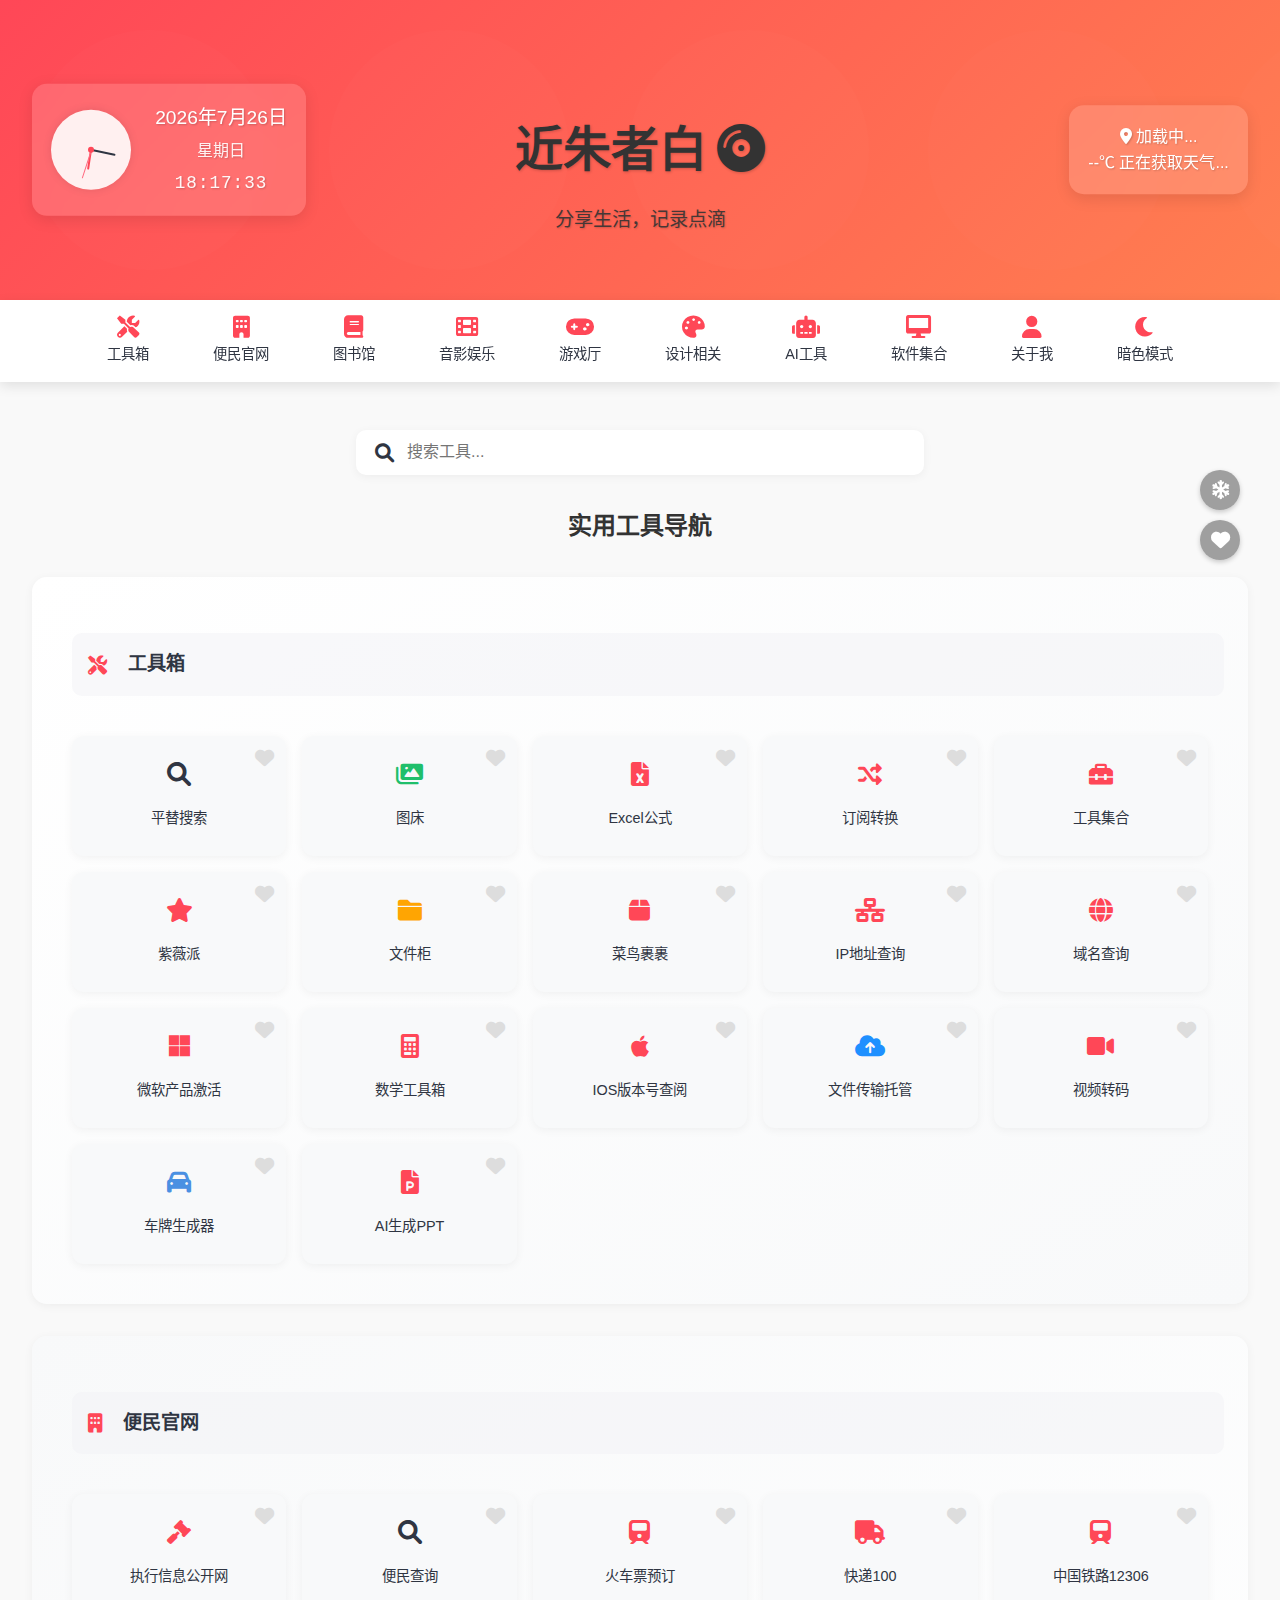
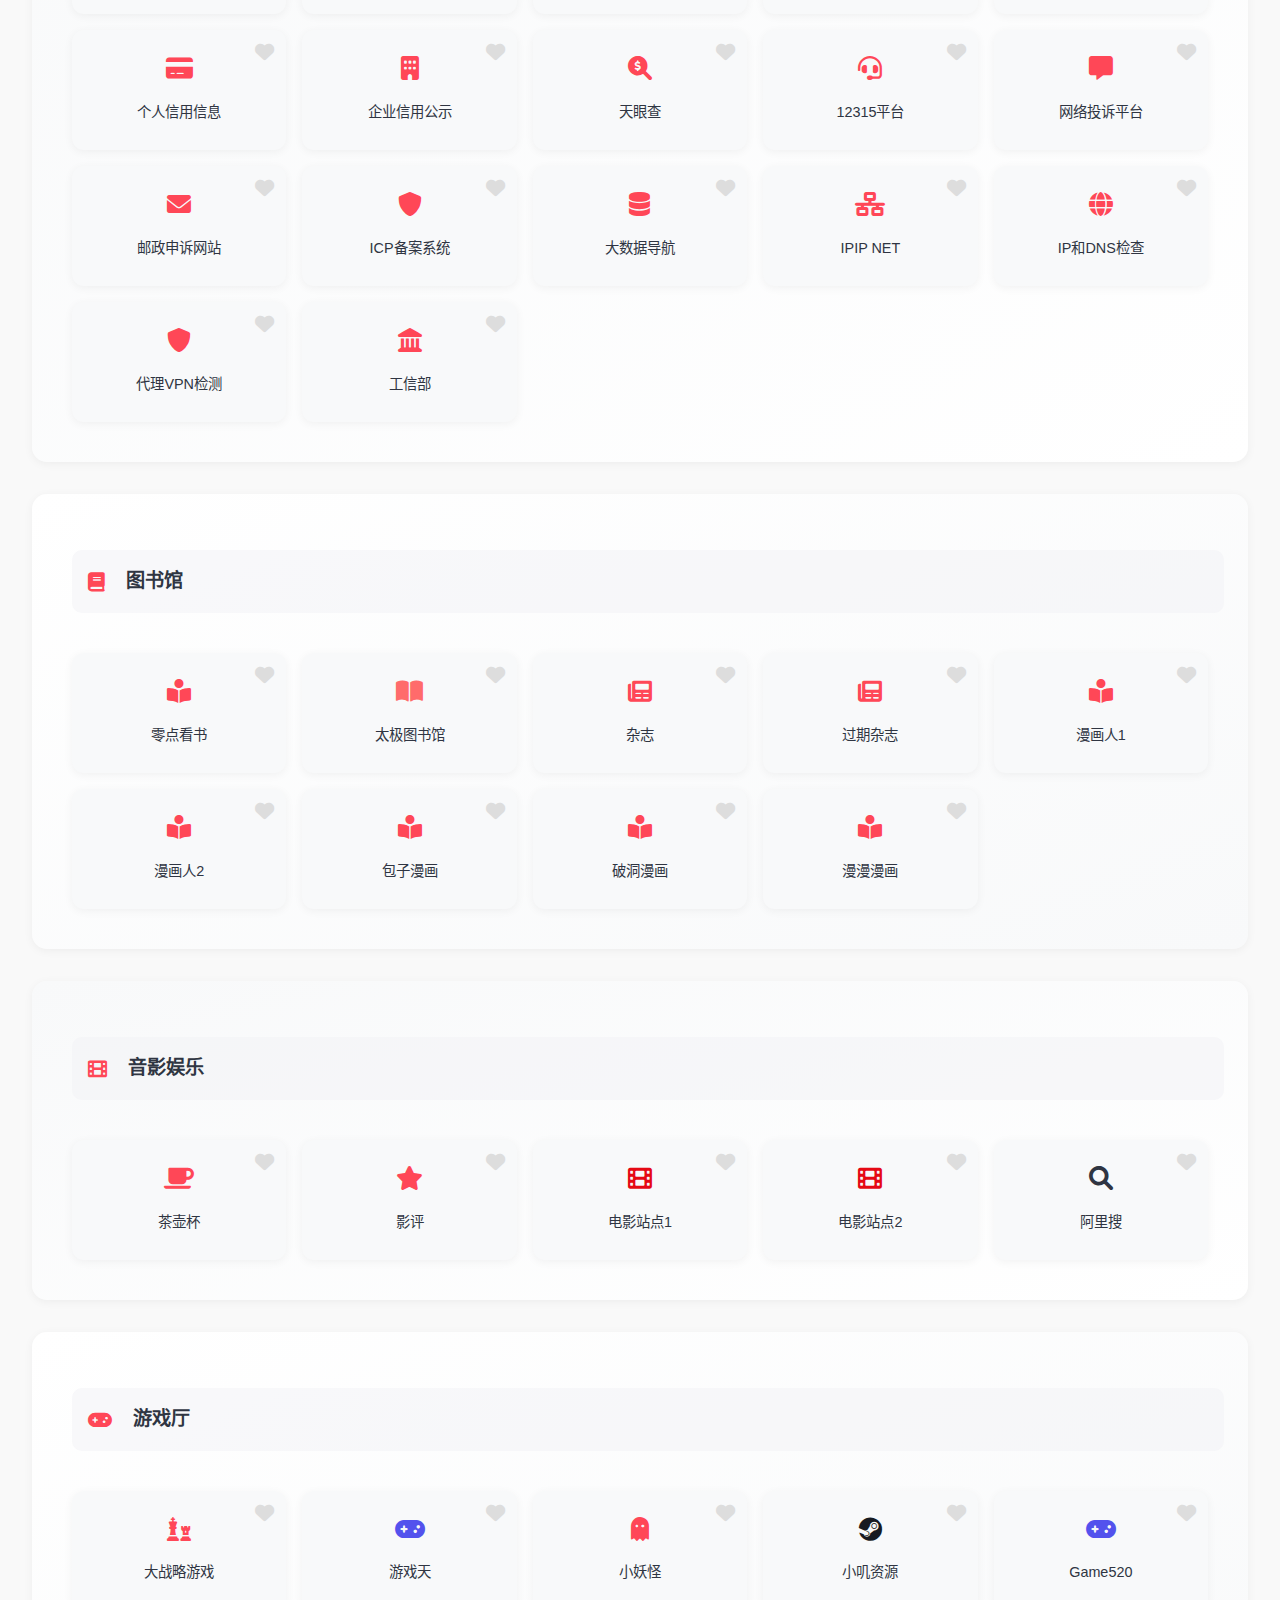
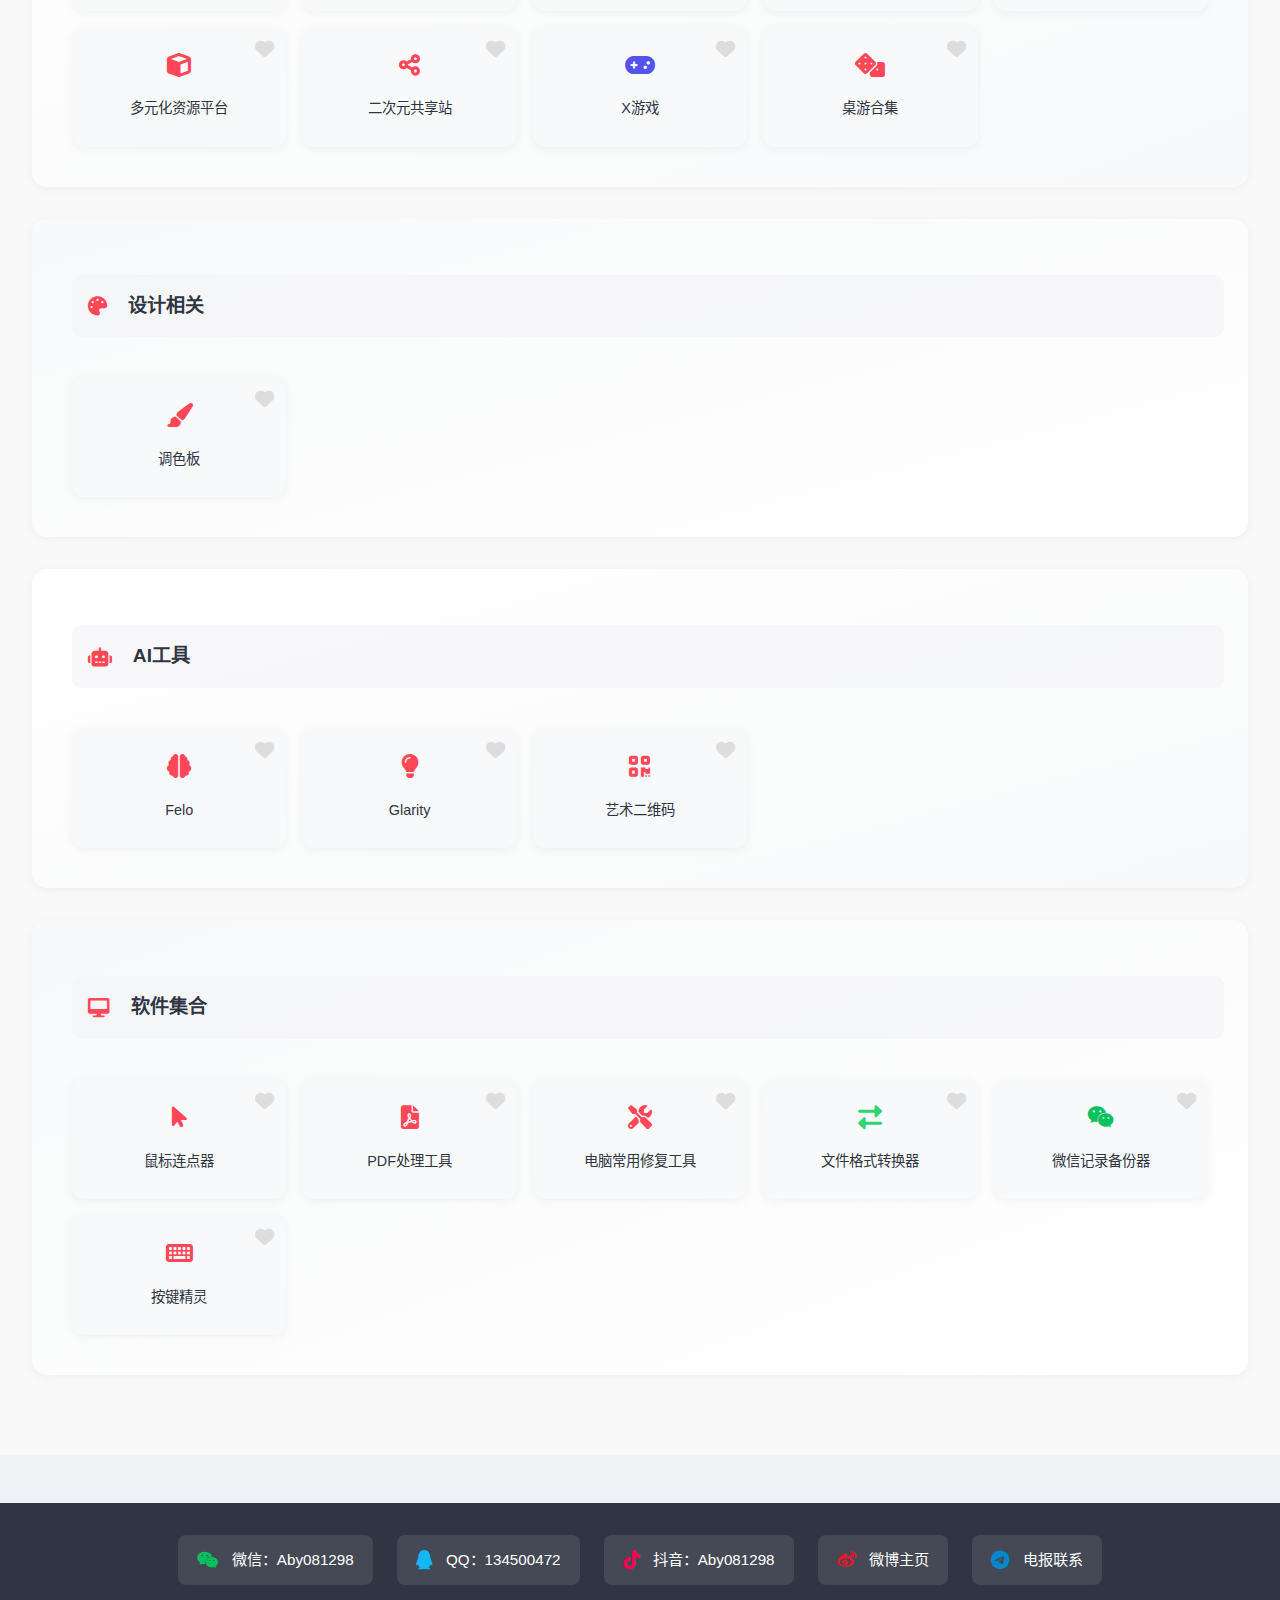
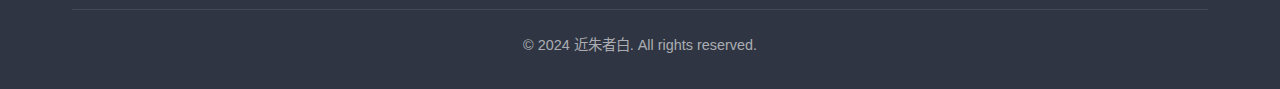
==== commit 3a15771f: "Add files via upload" ====
--- a/index.html
+++ b/index.html
@@ -23,7 +23,7 @@
             </div>
             <div class="date-container">
                 <div id="gregorianDate">2024年3月21日</div>
-                <div id="lunarDate">农历十月廿一</div>
+           
                 <div id="weekDay">星期四</div>
                 <div id="digitalTime">00:00:00</div>
             </div>
--- a/style.css
+++ b/style.css
@@ -2174,7 +2174,8 @@
 .snow-toggle {
     width: 40px;
     height: 40px;
-    background: rgba(128, 128, 128, 0.3);
+    background: rgba(70, 70, 70, 0.5);
+    box-shadow: 0 2px 5px rgba(0, 0, 0, 0.2);
     backdrop-filter: blur(5px);
     border-radius: 50%;
     display: flex;
@@ -2199,11 +2200,11 @@
     .snow-toggle {
         position: fixed;
         top: auto;
-        right: 150px;
-        bottom: 478px;
+        right: 130px;
+        bottom: 375px;
         width: 35px;
         height: 35px;
-        background: rgba(255, 255, 255, 0.2);
+        background: #f2878733;
         backdrop-filter: blur(5px);
         border-radius: 50%;
         display: flex;
@@ -2232,11 +2233,11 @@
     .favorite-toggle {
         position: fixed;
         top: auto;
-        right: 100px;
-        bottom: 478px;
+        right: 80px;
+        bottom: 375px;
         width: 35px;
         height: 35px;
-        background: rgba(255, 255, 255, 0.2);
+        background: #f2878733;
         backdrop-filter: blur(5px);
         border-radius: 50%;
         display: flex;
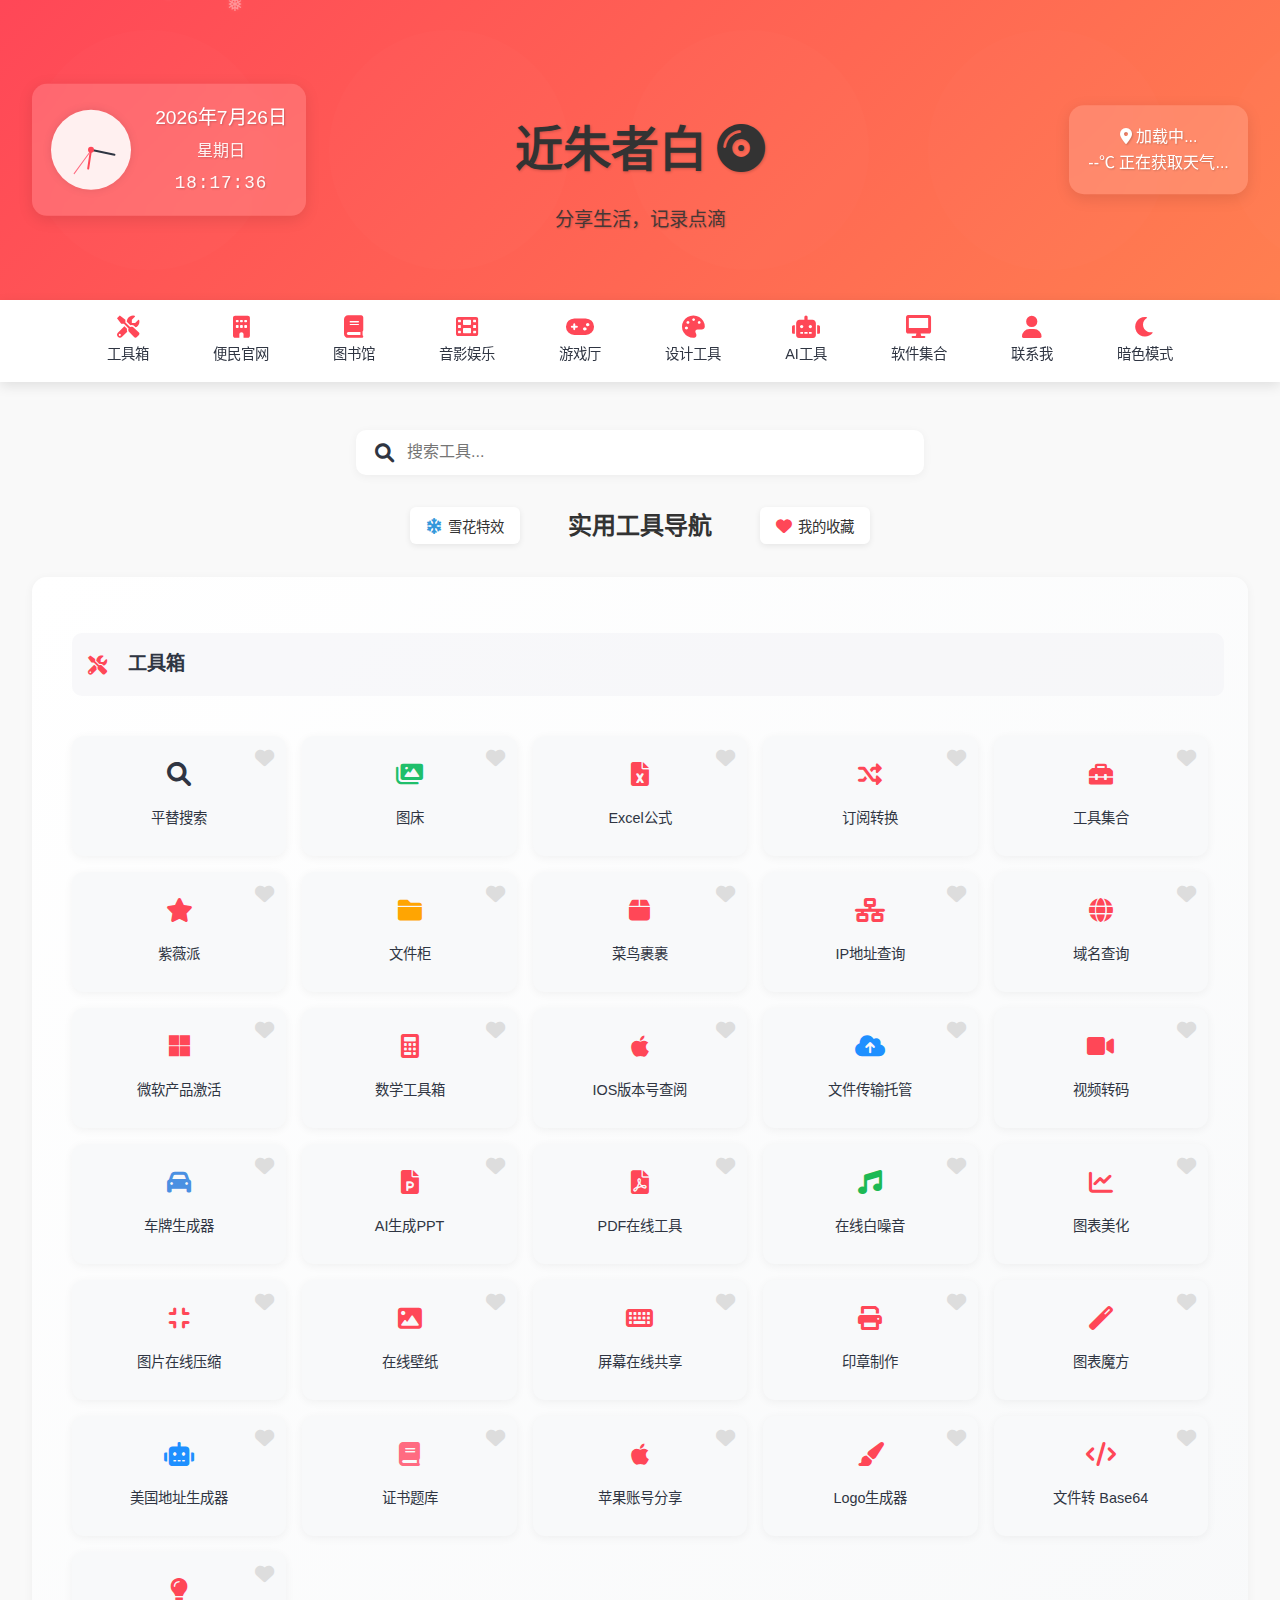
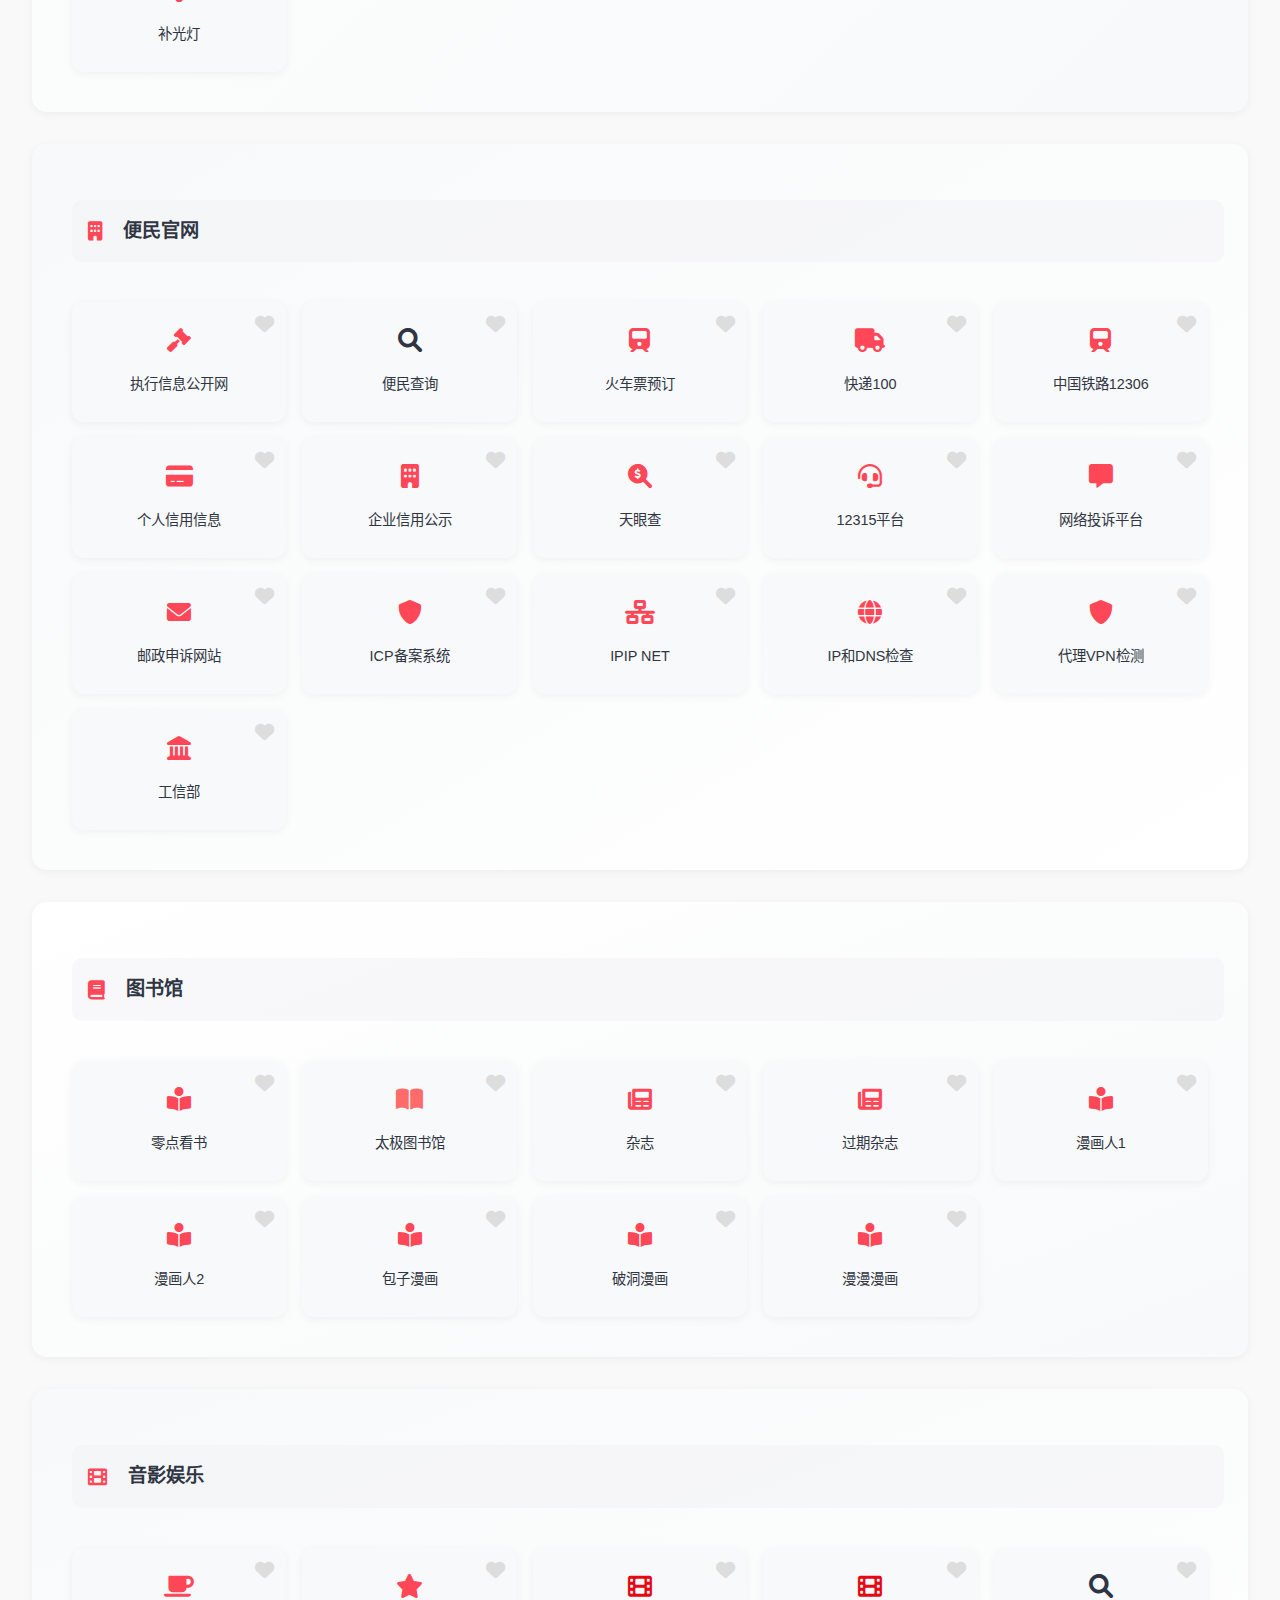
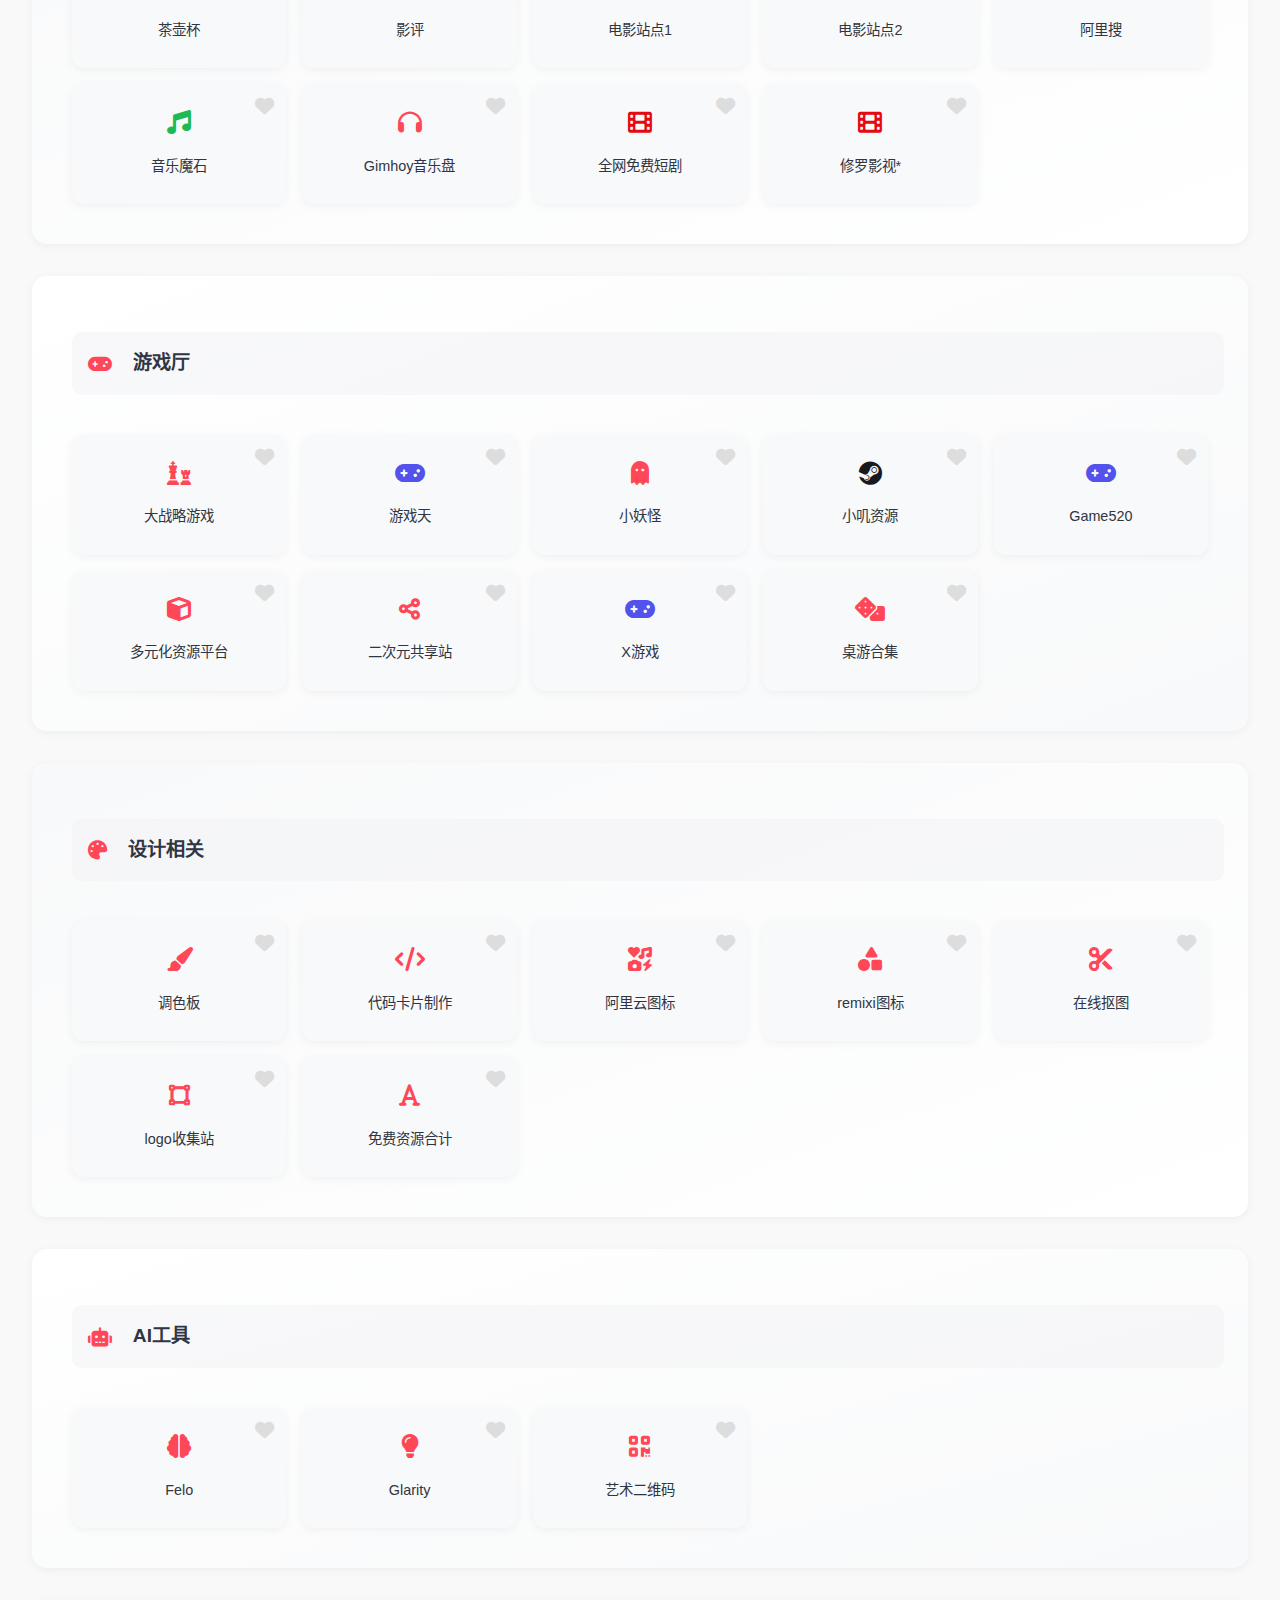
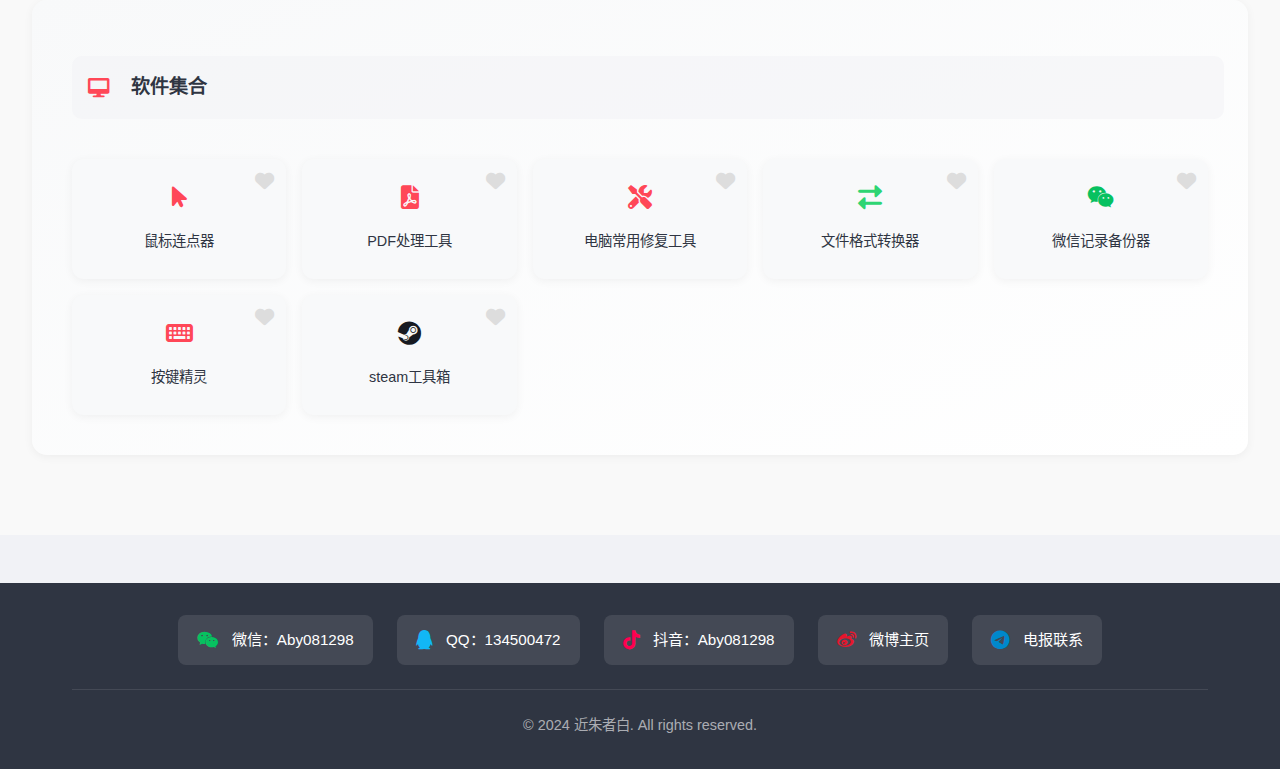
==== commit e69373ae: "Add files via upload" ====
--- a/index.html
+++ b/index.html
@@ -83,7 +83,7 @@
                 <li>
                     <a href="#design">
                         <i class="fas fa-palette"></i>
-                        <span>设计相关</span>
+                        <span>设计工具</span>
                     </a>
                 </li>
                 <li>
@@ -101,7 +101,7 @@
                 <li>
                     <a href="#footer" class="scroll-to-footer">
                         <i class="fas fa-user"></i>
-                        <span>关于我</span>
+                        <span>联系我</span>
                     </a>
                 </li>
                 <li>
@@ -126,7 +126,17 @@
             </div>
         </div>
         
-        <h2>实用工具导航</h2>
+        <div class="tools-header">
+            <button class="control-btn snow-btn" id="snowToggle">
+                <i class="fas fa-snowflake"></i>
+                <span>雪花特效</span>
+            </button>
+            <h2>实用工具导航</h2>
+            <button class="control-btn favorite-btn" id="favoriteToggle">
+                <i class="fas fa-heart"></i>
+                <span>我的收藏</span>
+            </button>
+        </div>
         
         <!-- 工具箱 -->
         <div class="tool-category" id="tools">
@@ -217,6 +227,76 @@
                     <i class="fas fa-file-powerpoint"></i>
                     <span>AI生成PPT</span>
                 </a>
+                <a href="https://www.cleverpdf.com/cn" class="tool-item" target="_blank">
+                    <i class="fas fa-heart favorite-heart"></i>
+                    <i class="fas fa-file-pdf"></i>
+                    <span>PDF在线工具</span>
+                </a>
+                <a href="https://soundbox.fun/" class="tool-item" target="_blank">
+                    <i class="fas fa-heart favorite-heart"></i>
+                    <i class="fas fa-music"></i>
+                    <span>在线白噪音</span>
+                </a>
+                <a href="https://www.richcharts.com/" class="tool-item" target="_blank">
+                    <i class="fas fa-heart favorite-heart"></i>
+                    <i class="fas fa-chart-line"></i>
+                    <span>图表美化</span>
+                </a>
+                <a href="https://compress.jpg.io/zh-CN" class="tool-item" target="_blank">
+                    <i class="fas fa-heart favorite-heart"></i>
+                    <i class="fas fa-compress"></i>
+                    <span>图片在线压缩</span>
+                </a>
+                <a href="https://haowallpaper.com/" class="tool-item" target="_blank">
+                    <i class="fas fa-heart favorite-heart"></i>
+                    <i class="fas fa-image"></i>
+                    <span>在线壁纸</span>
+                </a>
+                <a href="https://pin.gl/zl0r70" class="tool-item" target="_blank">
+                    <i class="fas fa-heart favorite-heart"></i>
+                    <i class="fas fa-keyboard"></i>
+                    <span>屏幕在线共享</span>
+                </a>
+                <a href="https://xxss0903.github.io/" class="tool-item" target="_blank">
+                    <i class="fas fa-heart favorite-heart"></i>
+                    <i class="fas fa-print"></i>
+                    <span>印章制作</span>
+                </a>
+                <a href="https://remove.photos/" class="tool-item" target="_blank">
+                    <i class="fas fa-heart favorite-heart"></i>
+                    <i class="fas fa-magic"></i>
+                    <span>图表魔方</span>
+                </a>
+                <a href="https://us.chatgpt.org.uk/" class="tool-item" target="_blank">
+                    <i class="fas fa-heart favorite-heart"></i>
+                    <i class="fas fa-robot"></i>
+                    <span>美国地址生成器</span>
+                </a>
+                <a href="https://www.jiansouti.com" class="tool-item" target="_blank">
+                    <i class="fas fa-heart favorite-heart"></i>
+                    <i class="fas fa-book"></i>
+                    <span>证书题库</span>
+                </a>
+                <a href="https://ccbaohe.com/appleID/" class="tool-item" target="_blank">
+                    <i class="fas fa-heart favorite-heart"></i>
+                    <i class="fab fa-apple"></i>
+                    <span>苹果账号分享</span>
+                </a>
+                <a href="https://www.logoly.pro/" class="tool-item" target="_blank">
+                    <i class="fas fa-heart favorite-heart"></i>
+                    <i class="fas fa-paint-brush"></i>
+                    <span>Logo生成器</span>
+                </a>
+                <a href="./tools/base64tool.html" class="tool-item" target="_blank">
+                    <i class="fas fa-heart favorite-heart"></i>
+                    <i class="fas fa-code"></i>
+                    <span>文件转 Base64</span>
+                </a>
+                <a href="light.html" class="tool-item" target="_blank">
+                    <i class="fas fa-heart favorite-heart"></i>
+                    <i class="fas fa-lightbulb"></i>
+                    <span>补光灯</span>
+                </a>
             </div>
         </div>
 
@@ -284,11 +364,7 @@
                     <i class="fas fa-shield-alt"></i>
                     <span>ICP备案系统</span>
                 </a>
-                <a href="http://hao.datatong.com/#" class="tool-item" target="_blank">
-                    <i class="fas fa-heart favorite-heart"></i>
-                    <i class="fas fa-database"></i>
-                    <span>大数据导航</span>
-                </a>
+                
                 <a href="https://www.ipip.net/" class="tool-item" target="_blank">
                     <i class="fas fa-heart favorite-heart"></i>
                     <i class="fas fa-network-wired"></i>
@@ -393,6 +469,26 @@
                     <i class="fas fa-search"></i>
                     <span>阿里搜</span>
                 </a>
+                <a href="https://yym4.com/" class="tool-item" target="_blank">
+                    <i class="fas fa-heart favorite-heart"></i>
+                    <i class="fas fa-music"></i>
+                    <span>音乐魔石</span>
+                </a>
+                <a href="https://music.gimhoy.com/" class="tool-item" target="_blank">
+                    <i class="fas fa-heart favorite-heart"></i>
+                    <i class="fas fa-headphones"></i>
+                    <span>Gimhoy音乐盘</span>
+                </a>
+                <a href="https://duanjugou.top/" class="tool-item" target="_blank">
+                    <i class="fas fa-heart favorite-heart"></i>
+                    <i class="fas fa-film"></i>
+                    <span>全网免费短剧</span>
+                </a>
+                <a href="https://www.xlys01.com/" class="tool-item" target="_blank">
+                    <i class="fas fa-heart favorite-heart"></i>
+                    <i class="fas fa-film"></i>
+                    <span>修罗影视*</span>
+                </a>
             </div>
         </div>
 
@@ -457,6 +553,41 @@
                     <i class="fas fa-paint-brush"></i>
                     <span>调色板</span>
                 </a>
+                <a href="https://www.codepng.app" class="tool-item" target="_blank">
+                    <i class="fas fa-heart favorite-heart"></i>
+                    <i class="fas fa-code"></i>
+                    <span>代码卡片制作</span>
+                </a>
+
+                <a href="https://www.iconfont.cn/" class="tool-item" target="_blank">
+                    <i class="fas fa-heart favorite-heart"></i>
+                    <i class="fas fa-icons"></i>
+                    <span>阿里云图标</span>
+                </a>
+
+                <a href="https://remixicon.com/" class="tool-item" target="_blank">
+                    <i class="fas fa-heart favorite-heart"></i>
+                    <i class="fas fa-shapes"></i>
+                    <span>remixi图标</span>
+                </a>
+
+                <a href="https://remove.photos/" class="tool-item" target="_blank">
+                    <i class="fas fa-heart favorite-heart"></i>
+                    <i class="fas fa-cut"></i>
+                    <span>在线抠图</span>
+                </a>
+
+                <a href="https://svglogo.top/" class="tool-item" target="_blank">
+                    <i class="fas fa-heart favorite-heart"></i>
+                    <i class="fas fa-vector-square"></i>
+                    <span>logo收集站</span>
+                </a>
+
+                <a href="https://fontshare.com/" class="tool-item" target="_blank">
+                    <i class="fas fa-heart favorite-heart"></i>
+                    <i class="fas fa-font"></i>
+                    <span>免费资源合计</span>
+                </a>    
             </div>
         </div>
 
@@ -515,6 +646,11 @@
                     <i class="fas fa-heart favorite-heart"></i>
                     <i class="fas fa-keyboard"></i>
                     <span>按键精灵</span>
+                </a>
+                <a href="https://github.com/BeyondDimension/SteamTools" class="tool-item" target="_blank">
+                    <i class="fas fa-heart favorite-heart"></i>
+                    <i class="fab fa-steam"></i>
+                    <span>steam工具箱</span>
                 </a>
             </div>
         </div>
@@ -593,15 +729,6 @@
     <script src="script.js"></script>
     <script src="clock.js"></script>
     <script src="weather.js"></script>
-    <!-- 将这两个按钮放在一个容器中 -->
-    <div class="side-buttons">
-        <div class="favorite-toggle">
-            <i class="fas fa-heart"></i>
-        </div>
-        <div class="snow-toggle">
-            <i class="fas fa-snowflake"></i>
-        </div>
-    </div>
 </body>
 <!-- 在body结束标签前添加 -->
 
--- a/style.css
+++ b/style.css
@@ -545,7 +545,7 @@
     scroll-behavior: smooth;
 }
 
-/* 确保footer滚动时足够的空间 */
+/* 确保footer滚动���足够的空间 */
 footer {
     scroll-margin-top: 2rem; /* 确保滚动到footer时有适当的上边距 */
 }
@@ -1276,7 +1276,7 @@
 .tool-item i {
     font-size: 1.8rem;
     margin-bottom: 0.8rem;
-    transition: all 0.3s ease;
+    color: #ff4757;
 }
 
 .tool-item span {
@@ -1587,7 +1587,7 @@
     .weather-container,
     .header-widgets,  /* 添加父容器 */
     #weather-widget,  /* 添加天气组件ID */
-    .weather-info {   /* 添加天气信��类 */
+    .weather-info {   /* 添加天气信类 */
         display: none !important; /* 使用!important确保隐 */
     }
 
@@ -1806,7 +1806,7 @@
 
 /* 图标颜色动画 */
 @keyframes iconColorChange {
-    0% { color: #ff4757; }   /* 红色 */
+    0% { color: #ff4757; }   /* 色 */
     25% { color: #2ecc71; }  /* 绿色 */
     50% { color: #3498db; }  /* 蓝色 */
     75% { color: #f1c40f; }  /* 黄色 */
@@ -1837,7 +1837,7 @@
     color: white;
     font-size: 1em;
     text-shadow: 0 0 5px rgba(255,255,255,0.3);
-    z-index: 1;
+    z-index: 9999; /* 确保在最顶层 */
     pointer-events: none;
     animation: snowfall linear infinite;
 }
@@ -2367,4 +2367,96 @@
 
 .dark-mode .favorite-item:hover {
     background: #3a3c42;
+}
+
+.tools-header {
+    display: flex;
+    align-items: center;
+    justify-content: center;
+    margin: 2rem auto;
+    max-width: 800px;
+    padding: 0 1rem;
+    gap: 3rem;
+}
+
+.tools-header h2 {
+    margin: 0;
+    text-align: center;
+}
+
+.control-btn {
+    display: flex;
+    align-items: center;
+    gap: 0.4rem;
+    padding: 0.5rem 1rem;
+    border: none;
+    border-radius: 6px;
+    background: white;
+    color: #333;
+    font-size: 0.9rem;
+    cursor: pointer;
+    transition: all 0.3s ease;
+    box-shadow: 0 2px 6px rgba(0,0,0,0.08);
+}
+
+.control-btn:hover {
+    transform: translateY(-2px);
+    box-shadow: 0 4px 12px rgba(0,0,0,0.15);
+}
+
+.control-btn i {
+    font-size: 1rem;
+}
+
+.snow-btn i {
+    color: #3498db;
+}
+
+.favorite-btn i {
+    color: #ff4757;
+}
+
+/* 移动端适配 */
+@media screen and (max-width: 768px) {
+    .tools-header {
+        padding: 0 0.5rem;
+    }
+
+    .control-btn {
+        padding: 0.4rem 0.8rem;
+        font-size: 0.85rem;
+    }
+
+    .control-btn i {
+        font-size: 0.9rem;
+    }
+    
+    .control-btn span {
+        display: none; /* 在移动端隐藏按钮文字，只显示图标 */
+    }
+}
+
+/* 按钮暗色模式 */
+.dark-mode .control-btn {
+    background: #2d2f34;
+    color: #e0e0e0;
+    box-shadow: 0 2px 6px rgba(0,0,0,0.2);
+}
+
+.dark-mode .control-btn:hover {
+    background: #3a3c42;
+    box-shadow: 0 4px 12px rgba(0,0,0,0.3);
+}
+
+.dark-mode .control-btn.active {
+    background: #3a3c42;
+}
+
+/* 保持图标颜色不变 */
+.dark-mode .snow-btn i {
+    color: #3498db;
+}
+
+.dark-mode .favorite-btn i {
+    color: #ff4757;
 }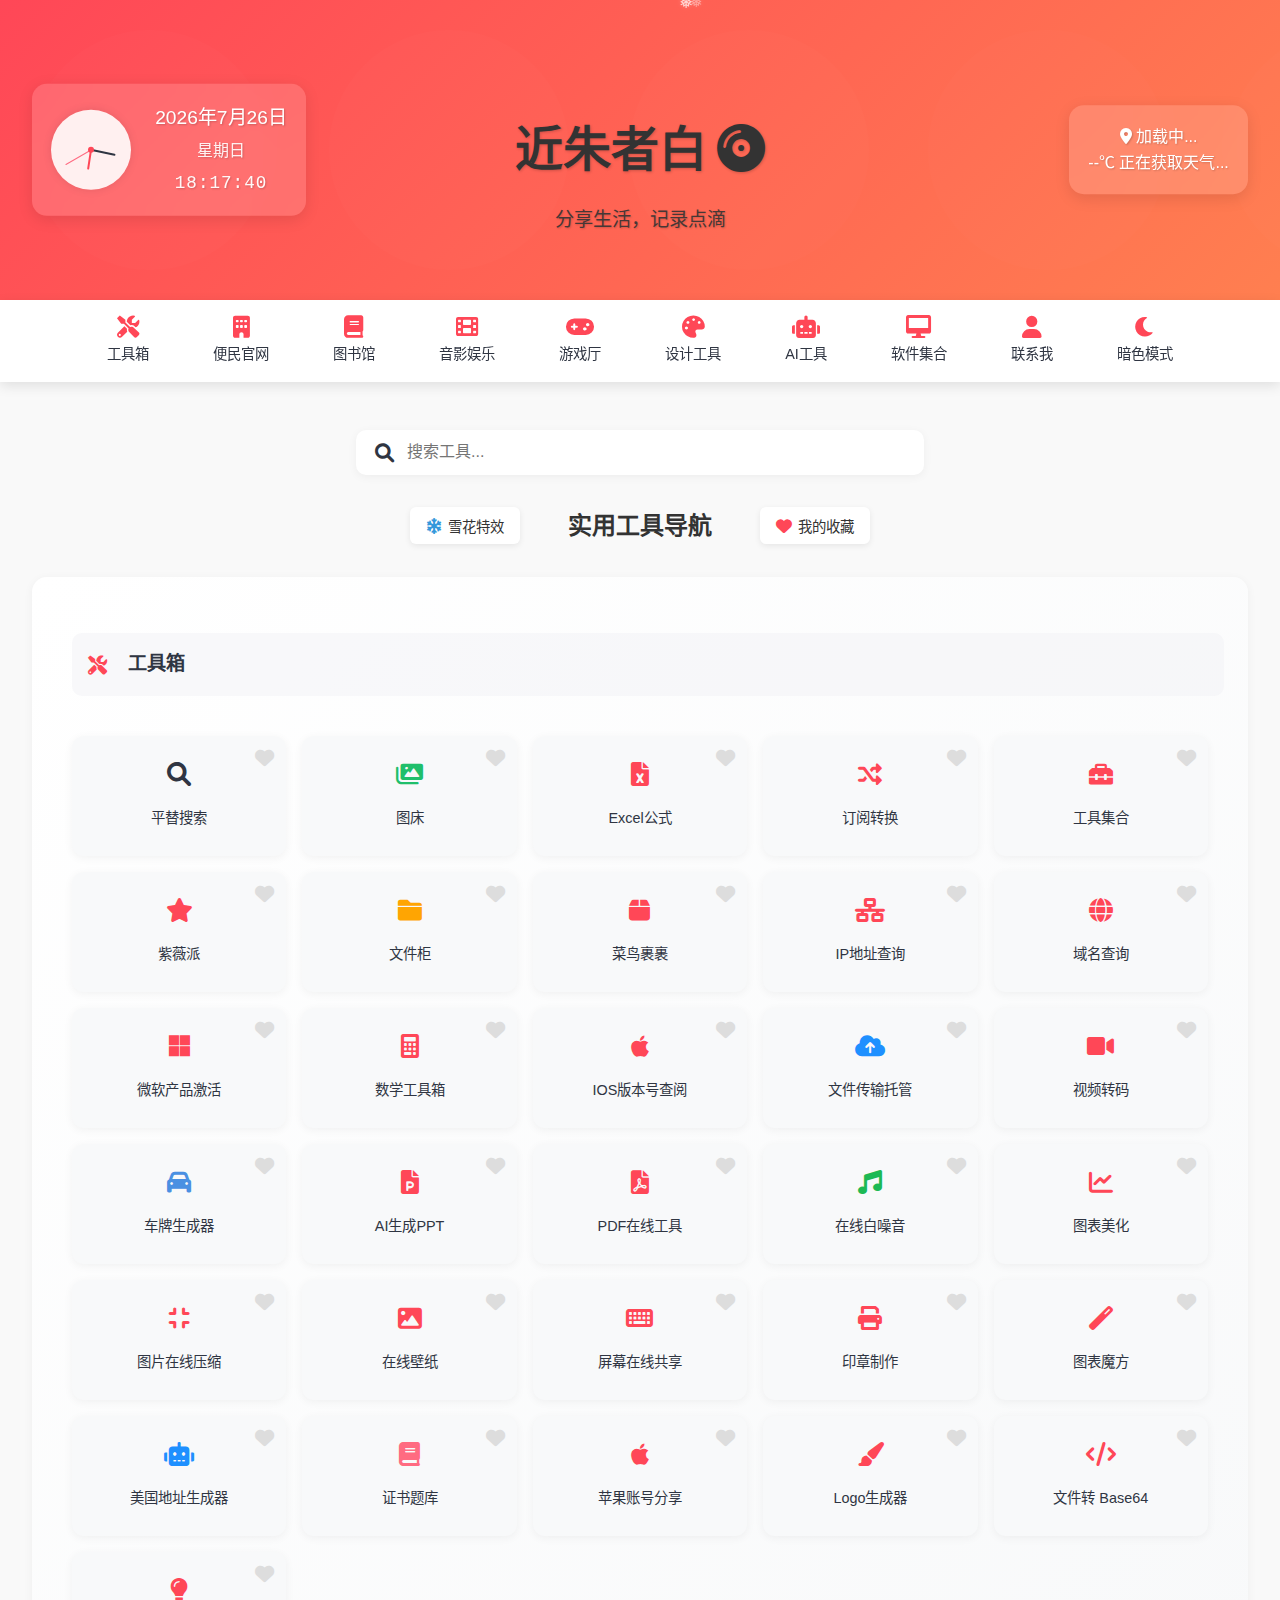
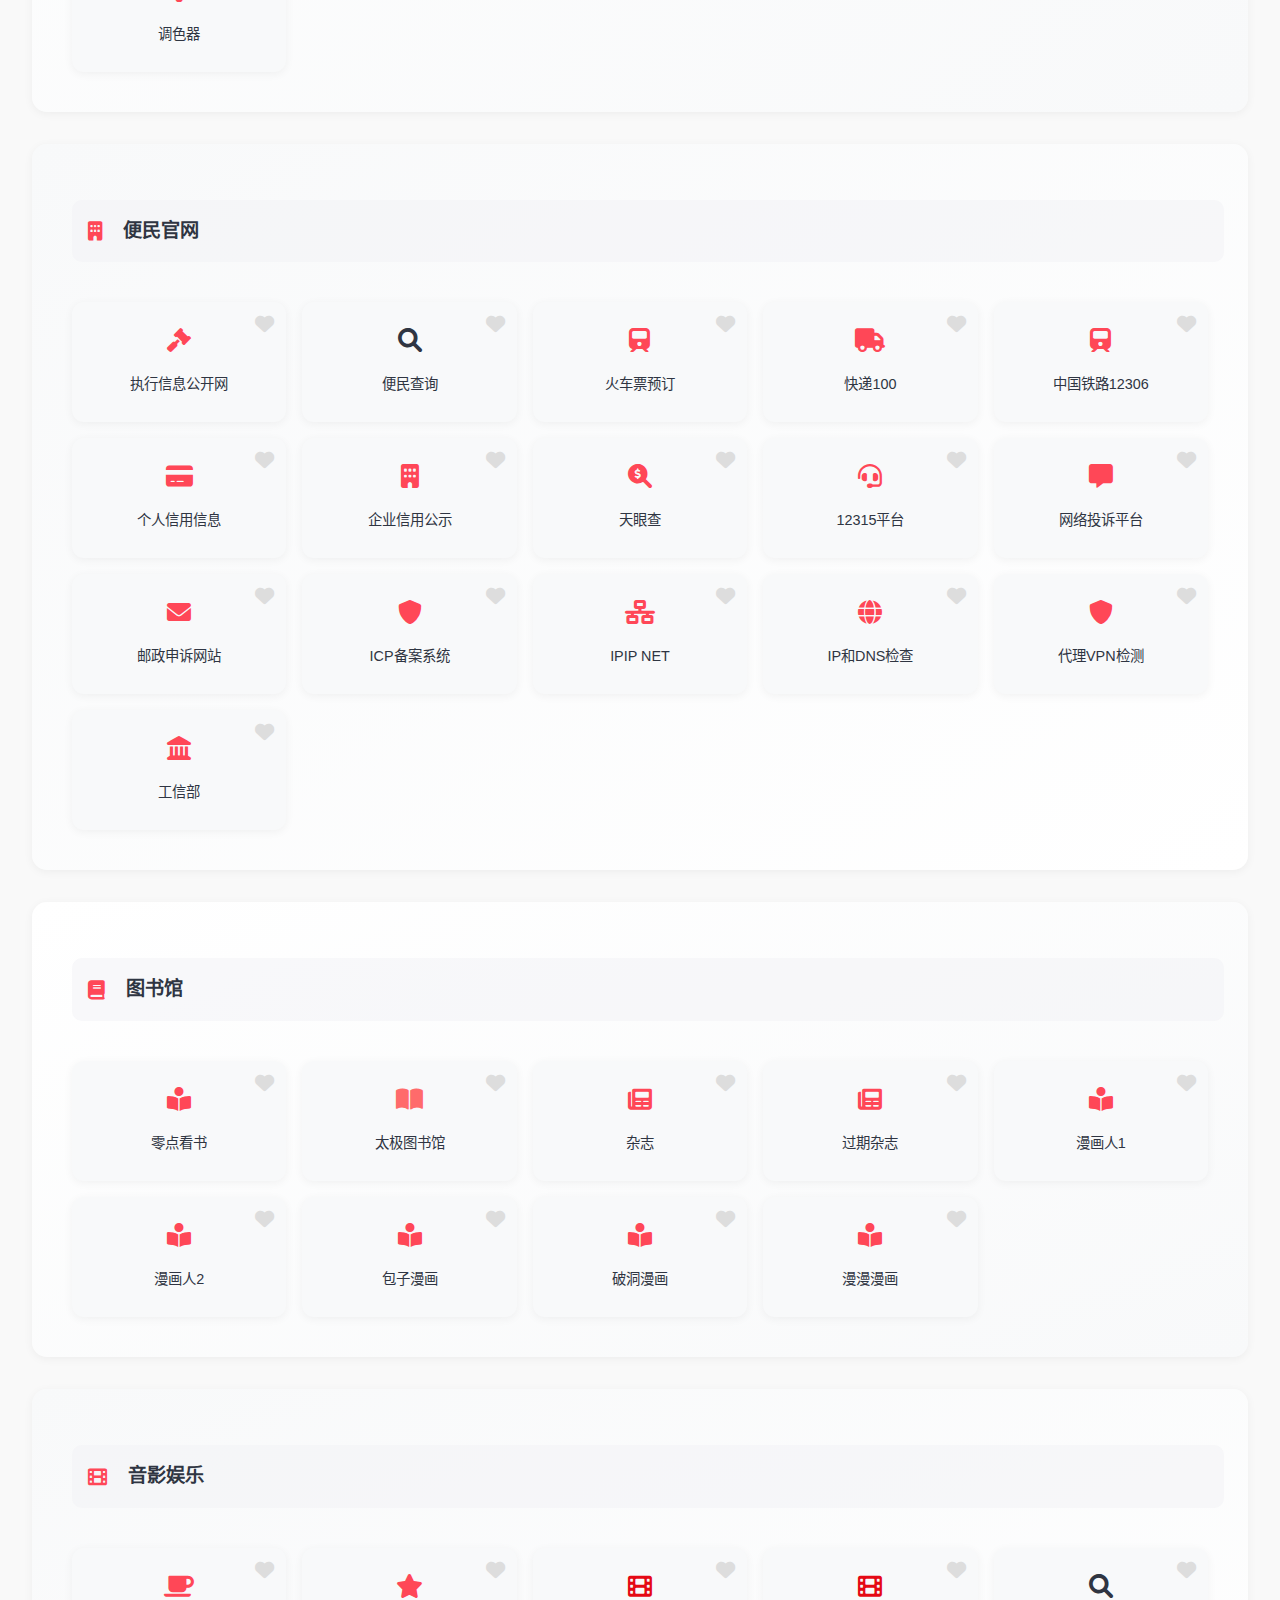
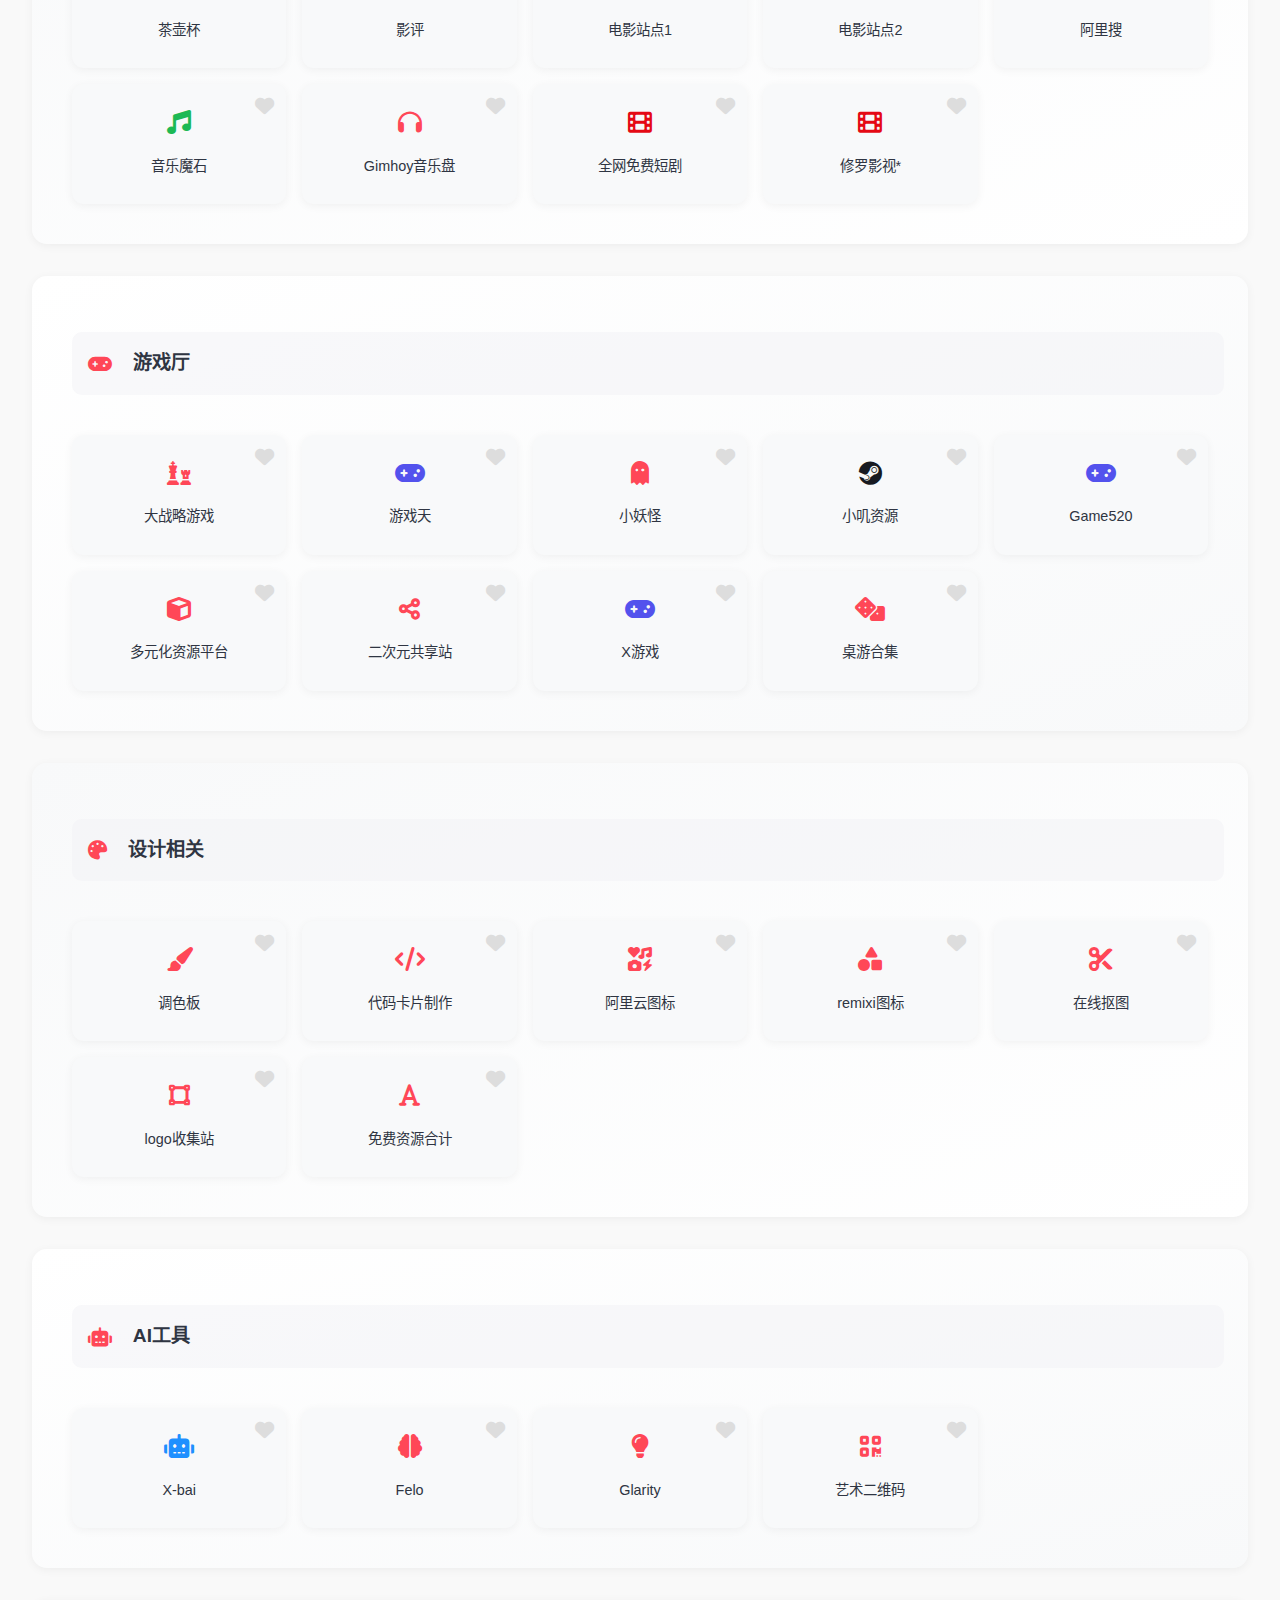
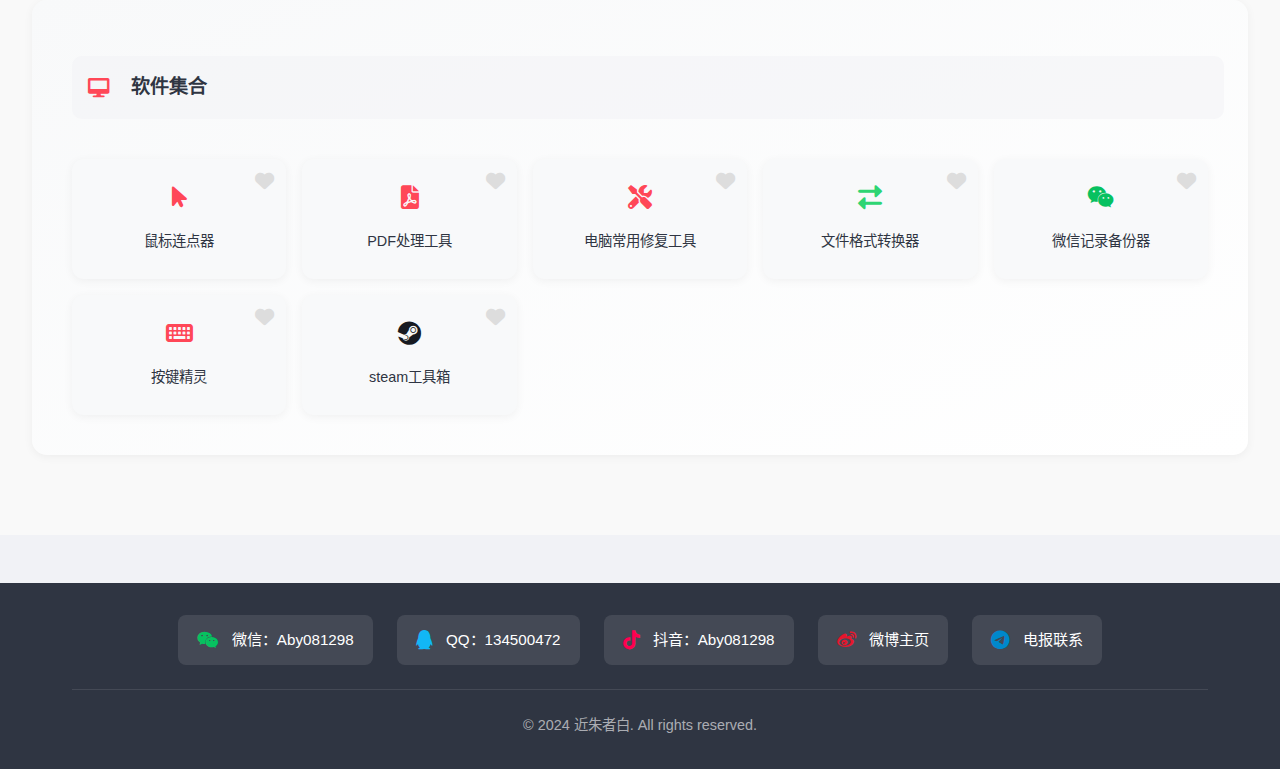
==== commit 4cb3c37a: "Add files via upload" ====
--- a/index.html
+++ b/index.html
@@ -1,735 +1,740 @@
-<!DOCTYPE html>
-<html lang="zh-CN">
-<head>
-    <meta charset="UTF-8">
-    <meta name="viewport" content="width=device-width, initial-scale=1.0">
-    <title>近朱者白 - 个人博客</title>
-    <link rel="stylesheet" href="style.css">
-    <link rel="stylesheet" href="https://cdnjs.cloudflare.com/ajax/libs/font-awesome/6.0.0/css/all.min.css">
-</head>
-<body id="top">
-    <div class="back-to-top" id="backToTop">
-        <i class="fas fa-arrow-up"></i>
-    </div>
-    <header>
-        <div class="clock-container">
-            <div class="clock-face">
-                <div class="clock-analog">
-                    <div class="hand hour-hand"></div>
-                    <div class="hand minute-hand"></div>
-                    <div class="hand second-hand"></div>
-                    <div class="center-dot"></div>
-                </div>
-            </div>
-            <div class="date-container">
-                <div id="gregorianDate">2024年3月21日</div>
-           
-                <div id="weekDay">星期四</div>
-                <div id="digitalTime">00:00:00</div>
-            </div>
-        </div>
-        <div class="weather-info">
-            <div id="location"><i class="fas fa-map-marker-alt"></i> 加载中...</div>
-            <div id="weather">
-                <span id="temperature">--℃</span>
-                <span id="weather-desc">正在获取天气...</span>
-            </div>
-        </div>
-        <div class="header-content">
-            <h1 id="mainTitle">
-                近朱者白
-                <span class="radio-icon" id="radioIcon">
-                    <i class="fas fa-compact-disc"></i>
-                    <audio id="musicPlayer" src="music/pian_ai.mp3" preload="auto" loop></audio>
-                </span>
-            </h1>
-            <div class="subtitle">分享生活，记录点滴</div>
-        </div>
-    </header>
-
-    <nav>
-        <div class="nav-container">
-            <ul>
-                <li>
-                    <a href="#tools">
-                        <i class="fas fa-tools"></i>
-                        <span>工具箱</span>
-                    </a>
-                </li>
-                <li>
-                    <a href="#gov-services">
-                        <i class="fas fa-building"></i>
-                        <span>便民官网</span>
-                    </a>
-                </li>
-                <li>
-                    <a href="#library">
-                        <i class="fas fa-book"></i>
-                        <span>图书馆</span>
-                    </a>
-                </li>
-                <li>
-                    <a href="#entertainment">
-                        <i class="fas fa-film"></i>
-                        <span>音影娱乐</span>
-                    </a>
-                </li>
-                <li>
-                    <a href="#games">
-                        <i class="fas fa-gamepad"></i>
-                        <span>游戏厅</span>
-                    </a>
-                </li>
-                <li>
-                    <a href="#design">
-                        <i class="fas fa-palette"></i>
-                        <span>设计工具</span>
-                    </a>
-                </li>
-                <li>
-                    <a href="#ai-tools">
-                        <i class="fas fa-robot"></i>
-                        <span>AI工具</span>
-                    </a>
-                </li>
-                <li>
-                    <a href="#software">
-                        <i class="fas fa-desktop"></i>
-                        <span>软件集合</span>
-                    </a>
-                </li>
-                <li>
-                    <a href="#footer" class="scroll-to-footer">
-                        <i class="fas fa-user"></i>
-                        <span>联系我</span>
-                    </a>
-                </li>
-                <li>
-                    <a href="javascript:void(0);" id="themeToggle">
-                        <i class="fas fa-moon"></i>
-                        <span>暗色模式</span>
-                    </a>
-                </li>
-            </ul>
-        </div>
-    </nav>
-
-    <!-- 工具链接区域 -->
-    <section id="tools" class="tools-section">
-        <div class="search-wrapper">
-            <div class="search-container">
-                <div class="search-box">
-                    <i class="fas fa-search"></i>
-                    <input type="text" id="toolSearch" placeholder="搜索工具...">
-                </div>
-                <div id="searchResult" class="search-result"></div>
-            </div>
-        </div>
-        
-        <div class="tools-header">
-            <button class="control-btn snow-btn" id="snowToggle">
-                <i class="fas fa-snowflake"></i>
-                <span>雪花特效</span>
-            </button>
-            <h2>实用工具导航</h2>
-            <button class="control-btn favorite-btn" id="favoriteToggle">
-                <i class="fas fa-heart"></i>
-                <span>我的收藏</span>
-            </button>
-        </div>
-        
-        <!-- 工具箱 -->
-        <div class="tool-category" id="tools">
-            <h3><i class="fas fa-tools"></i> 工具箱</h3>
-            <div class="tools-grid">
-                <a href="https://www.pingti.app/" class="tool-item" data-id="pingti" target="_blank">
-                    <i class="fas fa-heart favorite-heart"></i>
-                    <i class="fas fa-search"></i>
-                    <span>平替搜索</span>
-                </a>
-                <a href="https://cdn.ipfsscan.io/" class="tool-item" target="_blank">
-                    <i class="fas fa-heart favorite-heart"></i>
-                    <i class="fas fa-images"></i>
-                    <span>图床</span>
-                </a>
-                <a href="https://www.lanrenexcel.com" class="tool-item" target="_blank">
-                    <i class="fas fa-heart favorite-heart"></i>
-                    <i class="fas fa-file-excel"></i>
-                    <span>Excel公式</span>
-                </a>
-                <a href="https://acl4ssr-sub.github.io" class="tool-item" target="_blank">
-                    <i class="fas fa-heart favorite-heart"></i>
-                    <i class="fas fa-random"></i>
-                    <span>订阅转换</span>
-                </a>
-                <a href="https://123apps.com/cn/" class="tool-item" target="_blank">
-                    <i class="fas fa-heart favorite-heart"></i>
-                    <i class="fas fa-toolbox"></i>
-                    <span>工具集合</span>
-                </a>
-                <a href="https://ziwei.pub/astrolabe" class="tool-item" target="_blank">
-                    <i class="fas fa-heart favorite-heart"></i>
-                    <i class="fas fa-star"></i>
-                    <span>紫薇派</span>
-                </a>
-                <a href="https://share.lanol.cn/" class="tool-item" target="_blank">
-                    <i class="fas fa-heart favorite-heart"></i>
-                    <i class="fas fa-folder"></i>
-                    <span>文件柜</span>
-                </a>
-                <a href="https://www.guoguo-app.com/" class="tool-item" target="_blank">
-                    <i class="fas fa-heart favorite-heart"></i>
-                    <i class="fas fa-box"></i>
-                    <span>菜鸟裹裹</span>
-                </a>
-                <a href="https://www.ip138.com/" class="tool-item" target="_blank">
-                    <i class="fas fa-heart favorite-heart"></i>
-                    <i class="fas fa-network-wired"></i>
-                    <span>IP地址查询</span>
-                </a>
-                <a href="https://instantdomainsearch.com/" class="tool-item" target="_blank">
-                    <i class="fas fa-heart favorite-heart"></i>
-                    <i class="fas fa-globe"></i>
-                    <span>域名查询</span>
-                </a>
-                <a href="https://pkeytool.com/ShareKeys" class="tool-item" target="_blank">
-                    <i class="fas fa-heart favorite-heart"></i>
-                    <i class="fab fa-microsoft"></i>
-                    <span>微软产品激活</span>
-                </a>
-                <a href="https://zh.numberempire.com/" class="tool-item" target="_blank">
-                    <i class="fas fa-heart favorite-heart"></i>
-                    <i class="fas fa-calculator"></i>
-                    <span>数学工具箱</span>
-                </a>
-                <a href="https://appstore.bilin.eu.org" class="tool-item" target="_blank">
-                    <i class="fas fa-heart favorite-heart"></i>
-                    <i class="fab fa-apple"></i>
-                    <span>IOS版本号查阅</span>
-                </a>
-                <a href="https://drop.space/" class="tool-item" target="_blank">
-                    <i class="fas fa-heart favorite-heart"></i>
-                    <i class="fas fa-cloud-upload-alt"></i>
-                    <span>文件传输托管</span>
-                </a>
-                <a href="https://1000tool.com/video/transcode/" class="tool-item" target="_blank">
-                    <i class="fas fa-heart favorite-heart"></i>
-                    <i class="fas fa-video"></i>
-                    <span>视频转码</span>
-                </a>
-                <a href="https://longwosion.github.io/carplate/" class="tool-item" target="_blank">
-                    <i class="fas fa-heart favorite-heart"></i>
-                    <i class="fas fa-car"></i>
-                    <span>车牌生成器</span>
-                </a>
-                <a href="https://www.aippt.cn/" class="tool-item" target="_blank">
-                    <i class="fas fa-heart favorite-heart"></i>
-                    <i class="fas fa-file-powerpoint"></i>
-                    <span>AI生成PPT</span>
-                </a>
-                <a href="https://www.cleverpdf.com/cn" class="tool-item" target="_blank">
-                    <i class="fas fa-heart favorite-heart"></i>
-                    <i class="fas fa-file-pdf"></i>
-                    <span>PDF在线工具</span>
-                </a>
-                <a href="https://soundbox.fun/" class="tool-item" target="_blank">
-                    <i class="fas fa-heart favorite-heart"></i>
-                    <i class="fas fa-music"></i>
-                    <span>在线白噪音</span>
-                </a>
-                <a href="https://www.richcharts.com/" class="tool-item" target="_blank">
-                    <i class="fas fa-heart favorite-heart"></i>
-                    <i class="fas fa-chart-line"></i>
-                    <span>图表美化</span>
-                </a>
-                <a href="https://compress.jpg.io/zh-CN" class="tool-item" target="_blank">
-                    <i class="fas fa-heart favorite-heart"></i>
-                    <i class="fas fa-compress"></i>
-                    <span>图片在线压缩</span>
-                </a>
-                <a href="https://haowallpaper.com/" class="tool-item" target="_blank">
-                    <i class="fas fa-heart favorite-heart"></i>
-                    <i class="fas fa-image"></i>
-                    <span>在线壁纸</span>
-                </a>
-                <a href="https://pin.gl/zl0r70" class="tool-item" target="_blank">
-                    <i class="fas fa-heart favorite-heart"></i>
-                    <i class="fas fa-keyboard"></i>
-                    <span>屏幕在线共享</span>
-                </a>
-                <a href="https://xxss0903.github.io/" class="tool-item" target="_blank">
-                    <i class="fas fa-heart favorite-heart"></i>
-                    <i class="fas fa-print"></i>
-                    <span>印章制作</span>
-                </a>
-                <a href="https://remove.photos/" class="tool-item" target="_blank">
-                    <i class="fas fa-heart favorite-heart"></i>
-                    <i class="fas fa-magic"></i>
-                    <span>图表魔方</span>
-                </a>
-                <a href="https://us.chatgpt.org.uk/" class="tool-item" target="_blank">
-                    <i class="fas fa-heart favorite-heart"></i>
-                    <i class="fas fa-robot"></i>
-                    <span>美国地址生成器</span>
-                </a>
-                <a href="https://www.jiansouti.com" class="tool-item" target="_blank">
-                    <i class="fas fa-heart favorite-heart"></i>
-                    <i class="fas fa-book"></i>
-                    <span>证书题库</span>
-                </a>
-                <a href="https://ccbaohe.com/appleID/" class="tool-item" target="_blank">
-                    <i class="fas fa-heart favorite-heart"></i>
-                    <i class="fab fa-apple"></i>
-                    <span>苹果账号分享</span>
-                </a>
-                <a href="https://www.logoly.pro/" class="tool-item" target="_blank">
-                    <i class="fas fa-heart favorite-heart"></i>
-                    <i class="fas fa-paint-brush"></i>
-                    <span>Logo生成器</span>
-                </a>
-                <a href="./tools/base64tool.html" class="tool-item" target="_blank">
-                    <i class="fas fa-heart favorite-heart"></i>
-                    <i class="fas fa-code"></i>
-                    <span>文件转 Base64</span>
-                </a>
-                <a href="light.html" class="tool-item" target="_blank">
-                    <i class="fas fa-heart favorite-heart"></i>
-                    <i class="fas fa-lightbulb"></i>
-                    <span>补光灯</span>
-                </a>
-            </div>
-        </div>
-
-        <!-- 便民官网 -->
-        <div class="tool-category" id="gov-services">
-            <h3><i class="fas fa-building"></i> 便民官网</h3>
-            <div class="tools-grid">
-                <a href="http://zxgk.court.gov.cn/" class="tool-item" target="_blank">
-                    <i class="fas fa-heart favorite-heart"></i>
-                    <i class="fas fa-gavel"></i>
-                    <span>执行信息公开网</span>
-                </a>
-                <a href="https://www.bmcx.com/" class="tool-item" target="_blank">
-                    <i class="fas fa-heart favorite-heart"></i>
-                    <i class="fas fa-search"></i>
-                    <span>便民查询</span>
-                </a>
-                <a href="https://trains.ctrip.com/" class="tool-item" target="_blank">
-                    <i class="fas fa-heart favorite-heart"></i>
-                    <i class="fas fa-train"></i>
-                    <span>火车票预订</span>
-                </a>
-                <a href="https://www.kuaidi100.com/" class="tool-item" target="_blank">
-                    <i class="fas fa-heart favorite-heart"></i>
-                    <i class="fas fa-truck"></i>
-                    <span>快递100</span>
-                </a>
-                <a href="https://www.12306.cn/index/" class="tool-item" target="_blank">
-                    <i class="fas fa-heart favorite-heart"></i>
-                    <i class="fas fa-train"></i>
-                    <span>中国铁路12306</span>
-                </a>
-                <a href="https://ipcrs.pbccrc.org.cn/" class="tool-item" target="_blank">
-                    <i class="fas fa-heart favorite-heart"></i>
-                    <i class="fas fa-credit-card"></i>
-                    <span>个人信用信息</span>
-                </a>
-                <a href="https://www.gsxt.gov.cn/index.html" class="tool-item" target="_blank">
-                    <i class="fas fa-heart favorite-heart"></i>
-                    <i class="fas fa-building"></i>
-                    <span>企业信用公示</span>
-                </a>
-                <a href="https://www.tianyancha.com/" class="tool-item" target="_blank">
-                    <i class="fas fa-heart favorite-heart"></i>
-                    <i class="fas fa-search-dollar"></i>
-                    <span>天眼查</span>
-                </a>
-                <a href="https://www.12315.cn/" class="tool-item" target="_blank">
-                    <i class="fas fa-heart favorite-heart"></i>
-                    <i class="fas fa-headset"></i>
-                    <span>12315平台</span>
-                </a>
-                <a href="https://ts.isc.org.cn/#/home" class="tool-item" target="_blank">
-                    <i class="fas fa-heart favorite-heart"></i>
-                    <i class="fas fa-comment-alt"></i>
-                    <span>网络投诉平台</span>
-                </a>
-                <a href="https://sswz.spb.gov.cn/" class="tool-item" target="_blank">
-                    <i class="fas fa-heart favorite-heart"></i>
-                    <i class="fas fa-envelope"></i>
-                    <span>邮政申诉网站</span>
-                </a>
-                <a href="https://beian.miit.gov.cn/#/Integrated/index" class="tool-item" target="_blank">
-                    <i class="fas fa-heart favorite-heart"></i>
-                    <i class="fas fa-shield-alt"></i>
-                    <span>ICP备案系统</span>
-                </a>
-                
-                <a href="https://www.ipip.net/" class="tool-item" target="_blank">
-                    <i class="fas fa-heart favorite-heart"></i>
-                    <i class="fas fa-network-wired"></i>
-                    <span>IPIP NET</span>
-                </a>
-                <a href="https://whoer.net/zh" class="tool-item" target="_blank">
-                    <i class="fas fa-heart favorite-heart"></i>
-                    <i class="fas fa-globe"></i>
-                    <span>IP和DNS检查</span>
-                </a>
-                <a href="https://iphub.info/" class="tool-item" target="_blank">
-                    <i class="fas fa-heart favorite-heart"></i>
-                    <i class="fas fa-shield-alt"></i>
-                    <span>代理VPN检测</span>
-                </a>
-                <a href="https://www.miit.gov.cn/" class="tool-item" target="_blank">
-                    <i class="fas fa-heart favorite-heart"></i>
-                    <i class="fas fa-landmark"></i>
-                    <span>工信部</span>
-                </a>
-            </div>
-        </div>
-
-        <!-- 图书馆 -->
-        <div class="tool-category" id="library">
-            <h3><i class="fas fa-book"></i> 图书馆</h3>
-            <div class="tools-grid">
-                <a href="https://www.owlook.com.cn/" class="tool-item" target="_blank">
-                    <i class="fas fa-heart favorite-heart"></i>
-                    <i class="fas fa-book-reader"></i>
-                    <span>零点看书</span>
-                </a>
-                <a href="https://www.8bei8.com/index_mobile.html" class="tool-item" target="_blank">
-                    <i class="fas fa-heart favorite-heart"></i>
-                    <i class="fas fa-book-open"></i>
-                    <span>太极图书馆</span>
-                </a>
-                <a href="http://b.mtw.so/6avGMx" class="tool-item" target="_blank">
-                    <i class="fas fa-heart favorite-heart"></i>
-                    <i class="fas fa-newspaper"></i>
-                    <span>杂志</span>
-                </a>
-                <a href="https://www.fx361.com" class="tool-item" target="_blank">
-                    <i class="fas fa-heart favorite-heart"></i>
-                    <i class="fas fa-newspaper"></i>
-                    <span>过期杂志</span>
-                </a>
-                <a href="https://www.1kkk.com/" class="tool-item" target="_blank">
-                    <i class="fas fa-heart favorite-heart"></i>
-                    <i class="fas fa-book-reader"></i>
-                    <span>漫画人1</span>
-                </a>
-                <a href="https://www.dm5.com/" class="tool-item" target="_blank">
-                    <i class="fas fa-heart favorite-heart"></i>
-                    <i class="fas fa-book-reader"></i>
-                    <span>漫画人2</span>
-                </a>
-                <a href="https://baozimh.org/" class="tool-item" target="_blank">
-                    <i class="fas fa-heart favorite-heart"></i>
-                    <i class="fas fa-book-reader"></i>
-                    <span>包子漫画</span>
-                </a>
-                <a href="https://ikmmh.com/" class="tool-item" target="_blank">
-                    <i class="fas fa-heart favorite-heart"></i>
-                    <i class="fas fa-book-reader"></i>
-                    <span>破洞漫画</span>
-                </a>
-                <a href="https://manmanapp.com/" class="tool-item" target="_blank">
-                    <i class="fas fa-heart favorite-heart"></i>
-                    <i class="fas fa-book-reader"></i>
-                    <span>漫漫漫画</span>
-                </a>
-            </div>
-        </div>
-
-        <!-- 音影娱乐 -->
-        <div class="tool-category" id="entertainment">
-            <h3><i class="fas fa-film"></i> 音影娱乐</h3>
-            <div class="tools-grid">
-                <a href="https://cupfox.love/" class="tool-item" target="_blank">
-                    <i class="fas fa-heart favorite-heart"></i>
-                    <i class="fas fa-coffee"></i>
-                    <span>茶壶杯</span>
-                </a>
-                <a href="https://www.imdb.com/title/tt15435876/?ref_=hm_tpten_tt_i_1" class="tool-item" target="_blank">
-                    <i class="fas fa-heart favorite-heart"></i>
-                    <i class="fas fa-star"></i>
-                    <span>影评</span>
-                </a>
-                <a href="https://v.warhut.cn" class="tool-item" target="_blank">
-                    <i class="fas fa-heart favorite-heart"></i>
-                    <i class="fas fa-film"></i>
-                    <span>电影站点1</span>
-                </a>
-                <a href="https://www.duse1.com" class="tool-item" target="_blank">
-                    <i class="fas fa-heart favorite-heart"></i>
-                    <i class="fas fa-film"></i>
-                    <span>电影站点2</span>
-                </a>
-                <a href="https://aliso.cc/" class="tool-item" target="_blank">
-                    <i class="fas fa-heart favorite-heart"></i>
-                    <i class="fas fa-search"></i>
-                    <span>阿里搜</span>
-                </a>
-                <a href="https://yym4.com/" class="tool-item" target="_blank">
-                    <i class="fas fa-heart favorite-heart"></i>
-                    <i class="fas fa-music"></i>
-                    <span>音乐魔石</span>
-                </a>
-                <a href="https://music.gimhoy.com/" class="tool-item" target="_blank">
-                    <i class="fas fa-heart favorite-heart"></i>
-                    <i class="fas fa-headphones"></i>
-                    <span>Gimhoy音乐盘</span>
-                </a>
-                <a href="https://duanjugou.top/" class="tool-item" target="_blank">
-                    <i class="fas fa-heart favorite-heart"></i>
-                    <i class="fas fa-film"></i>
-                    <span>全网免费短剧</span>
-                </a>
-                <a href="https://www.xlys01.com/" class="tool-item" target="_blank">
-                    <i class="fas fa-heart favorite-heart"></i>
-                    <i class="fas fa-film"></i>
-                    <span>修罗影视*</span>
-                </a>
-            </div>
-        </div>
-
-        <!-- 游戏厅 -->
-        <div class="tool-category" id="games">
-            <h3><i class="fas fa-gamepad"></i> 游戏厅</h3>
-            <div class="tools-grid">
-                <a href="https://triplea-game.org" class="tool-item" target="_blank">
-                    <i class="fas fa-heart favorite-heart"></i>
-                    <i class="fas fa-chess"></i>
-                    <span>大战略游戏</span>
-                </a>
-                <a href="https://www.zzzzz688.com" class="tool-item" target="_blank">
-                    <i class="fas fa-heart favorite-heart"></i>
-                    <i class="fas fa-gamepad"></i>
-                    <span>游戏天</span>
-                </a>
-                <a href="https://xyg688.com/" class="tool-item" target="_blank">
-                    <i class="fas fa-heart favorite-heart"></i>
-                    <i class="fas fa-ghost"></i>
-                    <span>小妖怪</span>
-                </a>
-                <a href="https://steamzg.com/" class="tool-item" target="_blank">
-                    <i class="fas fa-heart favorite-heart"></i>
-                    <i class="fab fa-steam"></i>
-                    <span>小叽资源</span>
-                </a>
-                <a href="https://www.gamer520.com/" class="tool-item" target="_blank">
-                    <i class="fas fa-heart favorite-heart"></i>
-                    <i class="fas fa-gamepad"></i>
-                    <span>Game520</span>
-                </a>
-                <a href="https://www.gamer520.com/" class="tool-item" target="_blank">
-                    <i class="fas fa-heart favorite-heart"></i>
-                    <i class="fas fa-cube"></i>
-                    <span>多元化资源平台</span>
-                </a>
-                <a href="https://www.2cyshare.com/" class="tool-item" target="_blank">
-                    <i class="fas fa-heart favorite-heart"></i>
-                    <i class="fas fa-share-alt"></i>
-                    <span>二次元共享站</span>
-                </a>
-                <a href="https://www.xgamefan.com/" class="tool-item" target="_blank">
-                    <i class="fas fa-heart favorite-heart"></i>
-                    <i class="fas fa-gamepad"></i>
-                    <span>X游戏</span>
-                </a>
-                <a href="https://game.hullqin.cn" class="tool-item" target="_blank">
-                    <i class="fas fa-heart favorite-heart"></i>
-                    <i class="fas fa-dice"></i>
-                    <span>桌游合集</span>
-                </a>
-            </div>
-        </div>
-
-        <!-- 设计相关 -->
-        <div class="tool-category" id="design">
-            <h3><i class="fas fa-palette"></i> 设计相关</h3>
-            <div class="tools-grid">
-                <a href="https://colorhunt.co/" class="tool-item" target="_blank">
-                    <i class="fas fa-heart favorite-heart"></i>
-                    <i class="fas fa-paint-brush"></i>
-                    <span>调色板</span>
-                </a>
-                <a href="https://www.codepng.app" class="tool-item" target="_blank">
-                    <i class="fas fa-heart favorite-heart"></i>
-                    <i class="fas fa-code"></i>
-                    <span>代码卡片制作</span>
-                </a>
-
-                <a href="https://www.iconfont.cn/" class="tool-item" target="_blank">
-                    <i class="fas fa-heart favorite-heart"></i>
-                    <i class="fas fa-icons"></i>
-                    <span>阿里云图标</span>
-                </a>
-
-                <a href="https://remixicon.com/" class="tool-item" target="_blank">
-                    <i class="fas fa-heart favorite-heart"></i>
-                    <i class="fas fa-shapes"></i>
-                    <span>remixi图标</span>
-                </a>
-
-                <a href="https://remove.photos/" class="tool-item" target="_blank">
-                    <i class="fas fa-heart favorite-heart"></i>
-                    <i class="fas fa-cut"></i>
-                    <span>在线抠图</span>
-                </a>
-
-                <a href="https://svglogo.top/" class="tool-item" target="_blank">
-                    <i class="fas fa-heart favorite-heart"></i>
-                    <i class="fas fa-vector-square"></i>
-                    <span>logo收集站</span>
-                </a>
-
-                <a href="https://fontshare.com/" class="tool-item" target="_blank">
-                    <i class="fas fa-heart favorite-heart"></i>
-                    <i class="fas fa-font"></i>
-                    <span>免费资源合计</span>
-                </a>    
-            </div>
-        </div>
-
-        <!-- AI工具 -->
-        <div class="tool-category" id="ai-tools">
-            <h3><i class="fas fa-robot"></i> AI工具</h3>
-            <div class="tools-grid">
-                <a href="https://felo.ai/" class="tool-item" target="_blank">
-                    <i class="fas fa-heart favorite-heart"></i>
-                    <i class="fas fa-brain"></i>
-                    <span>Felo</span>
-                </a>
-                <a href="https://glarity.app/" class="tool-item" target="_blank">
-                    <i class="fas fa-heart favorite-heart"></i>
-                    <i class="fas fa-lightbulb"></i>
-                    <span>Glarity</span>
-                </a>
-                <a href="https://app.qrcode-ai.com" class="tool-item" target="_blank">
-                    <i class="fas fa-heart favorite-heart"></i>
-                    <i class="fas fa-qrcode"></i>
-                    <span>艺术二维码</span>
-                </a>
-            </div>
-        </div>
-
-        <!-- 软件集合 -->
-        <div class="tool-category" id="software">
-            <h3><i class="fas fa-desktop"></i> 软件集合</h3>
-            <div class="tools-grid">
-                <a href="https://www.52pojie.cn/thread-1853487-1-1.html" class="tool-item" target="_blank">
-                    <i class="fas fa-heart favorite-heart"></i>
-                    <i class="fas fa-mouse-pointer"></i>
-                    <span>鼠标连点器</span>
-                </a>
-                <a href="https://pan.baidu.com/s/1dWjJRfhAIzirR2kMfk7v6Q?pwd=uzno" class="tool-item" target="_blank">
-                    <i class="fas fa-heart favorite-heart"></i>
-                    <i class="fas fa-file-pdf"></i>
-                    <span>PDF处理工具</span>
-                </a>
-                <a href="https://pan.baidu.com/s/1Q-SOAW1Yic6YqACfF6eWCw?pwd=dx6w" class="tool-item" target="_blank">
-                    <i class="fas fa-heart favorite-heart"></i>
-                    <i class="fas fa-tools"></i>
-                    <span>电脑常用修复工具</span>
-                </a>
-                <a href="https://file-converter.org/" class="tool-item" target="_blank">
-                    <i class="fas fa-heart favorite-heart"></i>
-                    <i class="fas fa-exchange-alt"></i>
-                    <span>文件格式转换器</span>
-                </a>
-                <a href="https://github.com/LC044/WeChatMsg/releases" class="tool-item" target="_blank">
-                    <i class="fas fa-heart favorite-heart"></i>
-                    <i class="fab fa-weixin"></i>
-                    <span>微信记录备份器</span>
-                </a>
-                <a href="http://everauto.net/cn/" class="tool-item" target="_blank">
-                    <i class="fas fa-heart favorite-heart"></i>
-                    <i class="fas fa-keyboard"></i>
-                    <span>按键精灵</span>
-                </a>
-                <a href="https://github.com/BeyondDimension/SteamTools" class="tool-item" target="_blank">
-                    <i class="fas fa-heart favorite-heart"></i>
-                    <i class="fab fa-steam"></i>
-                    <span>steam工具箱</span>
-                </a>
-            </div>
-        </div>
-    </section>
-
-    <!-- 页脚联系方式 -->
-    <footer id="footer">
-        <div class="footer-content">
-            <div class="contact-info">
-                <div class="contact-item">
-                    <i class="fab fa-weixin"></i>
-                    <span>微信：Aby081298</span>
-                </div>
-                <div class="contact-item">
-                    <i class="fab fa-qq"></i>
-                    <span>QQ：134500472</span>
-                </div>
-                <div class="contact-item">
-                    <i class="fab fa-tiktok"></i>
-                    <a href="https://v.douyin.com/iAcx5gVy/">抖音：Aby081298</a>
-                </div>
-                <div class="contact-item">
-                    <i class="fab fa-weibo"></i>
-                    <a href="https://weibo.com/u/5480500224">微博主页</a>
-                </div>
-                <div class="contact-item">
-                    <i class="fab fa-telegram"></i>
-                    <a href="https://t.me/haijiaoshuxiang">电报联系</a>
-                </div>
-            </div>
-            <div class="copyright">
-                <p>© 2024 近朱者白. All rights reserved.</p>
-            </div>
-        </div>
-    </footer>
-    <script>
-        document.addEventListener('DOMContentLoaded', function() {
-            // 获取主题切换按钮和其子元素
-            const themeToggle = document.getElementById('themeToggle');
-            const icon = themeToggle.querySelector('i');
-            const text = themeToggle.querySelector('span');
-
-            // 检查是否已经是暗色模式
-            function isDarkMode() {
-                return document.body.classList.contains('dark-mode');
-            }
-
-            // 更新按钮的图标和文本
-            function updateButton() {
-                if (isDarkMode()) {
-                    icon.className = 'fas fa-sun';
-                    text.textContent = '亮色模式';
-                } else {
-                    icon.className = 'fas fa-moon';
-                    text.textContent = '暗色模式';
-                }
-            }
-
-            // 切换主题
-            function toggleTheme() {
-                document.body.classList.toggle('dark-mode');
-                localStorage.setItem('darkMode', isDarkMode());
-                updateButton();
-            }
-
-            // 初始化主题
-            if (localStorage.getItem('darkMode') === 'true') {
-                document.body.classList.add('dark-mode');
-                updateButton();
-            }
-
-            // 添加点击事件监听器
-            themeToggle.addEventListener('click', toggleTheme);
-        });
-    </script>
-    <script src="script.js"></script>
-    <script src="clock.js"></script>
-    <script src="weather.js"></script>
-</body>
-<!-- 在body结束标签前添加 -->
-
+<!DOCTYPE html>
+<html lang="zh-CN">
+<head>
+    <meta charset="UTF-8">
+    <meta name="viewport" content="width=device-width, initial-scale=1.0">
+    <title>近朱者白 - 个人博客</title>
+    <link rel="stylesheet" href="style.css">
+    <link rel="stylesheet" href="https://cdnjs.cloudflare.com/ajax/libs/font-awesome/6.0.0/css/all.min.css">
+</head>
+<body id="top">
+    <div class="back-to-top" id="backToTop">
+        <i class="fas fa-arrow-up"></i>
+    </div>
+    <header>
+        <div class="clock-container">
+            <div class="clock-face">
+                <div class="clock-analog">
+                    <div class="hand hour-hand"></div>
+                    <div class="hand minute-hand"></div>
+                    <div class="hand second-hand"></div>
+                    <div class="center-dot"></div>
+                </div>
+            </div>
+            <div class="date-container">
+                <div id="gregorianDate">2024年3月21日</div>
+           
+                <div id="weekDay">星期四</div>
+                <div id="digitalTime">00:00:00</div>
+            </div>
+        </div>
+        <div class="weather-info">
+            <div id="location"><i class="fas fa-map-marker-alt"></i> 加载中...</div>
+            <div id="weather">
+                <span id="temperature">--℃</span>
+                <span id="weather-desc">正在获取天气...</span>
+            </div>
+        </div>
+        <div class="header-content">
+            <h1 id="mainTitle">
+                近朱者白
+                <span class="radio-icon" id="radioIcon">
+                    <i class="fas fa-compact-disc"></i>
+                    <audio id="musicPlayer" src="music/pian_ai.mp3" preload="auto" loop></audio>
+                </span>
+            </h1>
+            <div class="subtitle">分享生活，记录点滴</div>
+        </div>
+    </header>
+
+    <nav>
+        <div class="nav-container">
+            <ul>
+                <li>
+                    <a href="#tools">
+                        <i class="fas fa-tools"></i>
+                        <span>工具箱</span>
+                    </a>
+                </li>
+                <li>
+                    <a href="#gov-services">
+                        <i class="fas fa-building"></i>
+                        <span>便民官网</span>
+                    </a>
+                </li>
+                <li>
+                    <a href="#library">
+                        <i class="fas fa-book"></i>
+                        <span>图书馆</span>
+                    </a>
+                </li>
+                <li>
+                    <a href="#entertainment">
+                        <i class="fas fa-film"></i>
+                        <span>音影娱乐</span>
+                    </a>
+                </li>
+                <li>
+                    <a href="#games">
+                        <i class="fas fa-gamepad"></i>
+                        <span>游戏厅</span>
+                    </a>
+                </li>
+                <li>
+                    <a href="#design">
+                        <i class="fas fa-palette"></i>
+                        <span>设计工具</span>
+                    </a>
+                </li>
+                <li>
+                    <a href="#ai-tools">
+                        <i class="fas fa-robot"></i>
+                        <span>AI工具</span>
+                    </a>
+                </li>
+                <li>
+                    <a href="#software">
+                        <i class="fas fa-desktop"></i>
+                        <span>软件集合</span>
+                    </a>
+                </li>
+                <li>
+                    <a href="#footer" class="scroll-to-footer">
+                        <i class="fas fa-user"></i>
+                        <span>联系我</span>
+                    </a>
+                </li>
+                <li>
+                    <a href="javascript:void(0);" id="themeToggle">
+                        <i class="fas fa-moon"></i>
+                        <span>暗色模式</span>
+                    </a>
+                </li>
+            </ul>
+        </div>
+    </nav>
+
+    <!-- 工具链接区域 -->
+    <section id="tools" class="tools-section">
+        <div class="search-wrapper">
+            <div class="search-container">
+                <div class="search-box">
+                    <i class="fas fa-search"></i>
+                    <input type="text" id="toolSearch" placeholder="搜索工具...">
+                </div>
+                <div id="searchResult" class="search-result"></div>
+            </div>
+        </div>
+        
+        <div class="tools-header">
+            <button class="control-btn snow-btn" id="snowToggle">
+                <i class="fas fa-snowflake"></i>
+                <span>雪花特效</span>
+            </button>
+            <h2>实用工具导航</h2>
+            <button class="control-btn favorite-btn" id="favoriteToggle">
+                <i class="fas fa-heart"></i>
+                <span>我的收藏</span>
+            </button>
+        </div>
+        
+        <!-- 工具箱 -->
+        <div class="tool-category" id="tools">
+            <h3><i class="fas fa-tools"></i> 工具箱</h3>
+            <div class="tools-grid">
+                <a href="https://www.pingti.app/" class="tool-item" data-id="pingti" target="_blank">
+                    <i class="fas fa-heart favorite-heart"></i>
+                    <i class="fas fa-search"></i>
+                    <span>平替搜索</span>
+                </a>
+                <a href="https://cdn.ipfsscan.io/" class="tool-item" target="_blank">
+                    <i class="fas fa-heart favorite-heart"></i>
+                    <i class="fas fa-images"></i>
+                    <span>图床</span>
+                </a>
+                <a href="https://www.lanrenexcel.com" class="tool-item" target="_blank">
+                    <i class="fas fa-heart favorite-heart"></i>
+                    <i class="fas fa-file-excel"></i>
+                    <span>Excel公式</span>
+                </a>
+                <a href="https://acl4ssr-sub.github.io" class="tool-item" target="_blank">
+                    <i class="fas fa-heart favorite-heart"></i>
+                    <i class="fas fa-random"></i>
+                    <span>订阅转换</span>
+                </a>
+                <a href="https://123apps.com/cn/" class="tool-item" target="_blank">
+                    <i class="fas fa-heart favorite-heart"></i>
+                    <i class="fas fa-toolbox"></i>
+                    <span>工具集合</span>
+                </a>
+                <a href="https://ziwei.pub/astrolabe" class="tool-item" target="_blank">
+                    <i class="fas fa-heart favorite-heart"></i>
+                    <i class="fas fa-star"></i>
+                    <span>紫薇派</span>
+                </a>
+                <a href="https://share.lanol.cn/" class="tool-item" target="_blank">
+                    <i class="fas fa-heart favorite-heart"></i>
+                    <i class="fas fa-folder"></i>
+                    <span>文件柜</span>
+                </a>
+                <a href="https://www.guoguo-app.com/" class="tool-item" target="_blank">
+                    <i class="fas fa-heart favorite-heart"></i>
+                    <i class="fas fa-box"></i>
+                    <span>菜鸟裹裹</span>
+                </a>
+                <a href="https://www.ip138.com/" class="tool-item" target="_blank">
+                    <i class="fas fa-heart favorite-heart"></i>
+                    <i class="fas fa-network-wired"></i>
+                    <span>IP地址查询</span>
+                </a>
+                <a href="https://instantdomainsearch.com/" class="tool-item" target="_blank">
+                    <i class="fas fa-heart favorite-heart"></i>
+                    <i class="fas fa-globe"></i>
+                    <span>域名查询</span>
+                </a>
+                <a href="https://pkeytool.com/ShareKeys" class="tool-item" target="_blank">
+                    <i class="fas fa-heart favorite-heart"></i>
+                    <i class="fab fa-microsoft"></i>
+                    <span>微软产品激活</span>
+                </a>
+                <a href="https://zh.numberempire.com/" class="tool-item" target="_blank">
+                    <i class="fas fa-heart favorite-heart"></i>
+                    <i class="fas fa-calculator"></i>
+                    <span>数学工具箱</span>
+                </a>
+                <a href="https://appstore.bilin.eu.org" class="tool-item" target="_blank">
+                    <i class="fas fa-heart favorite-heart"></i>
+                    <i class="fab fa-apple"></i>
+                    <span>IOS版本号查阅</span>
+                </a>
+                <a href="https://drop.space/" class="tool-item" target="_blank">
+                    <i class="fas fa-heart favorite-heart"></i>
+                    <i class="fas fa-cloud-upload-alt"></i>
+                    <span>文件传输托管</span>
+                </a>
+                <a href="https://1000tool.com/video/transcode/" class="tool-item" target="_blank">
+                    <i class="fas fa-heart favorite-heart"></i>
+                    <i class="fas fa-video"></i>
+                    <span>视频转码</span>
+                </a>
+                <a href="https://longwosion.github.io/carplate/" class="tool-item" target="_blank">
+                    <i class="fas fa-heart favorite-heart"></i>
+                    <i class="fas fa-car"></i>
+                    <span>车牌生成器</span>
+                </a>
+                <a href="https://www.aippt.cn/" class="tool-item" target="_blank">
+                    <i class="fas fa-heart favorite-heart"></i>
+                    <i class="fas fa-file-powerpoint"></i>
+                    <span>AI生成PPT</span>
+                </a>
+                <a href="https://www.cleverpdf.com/cn" class="tool-item" target="_blank">
+                    <i class="fas fa-heart favorite-heart"></i>
+                    <i class="fas fa-file-pdf"></i>
+                    <span>PDF在线工具</span>
+                </a>
+                <a href="https://soundbox.fun/" class="tool-item" target="_blank">
+                    <i class="fas fa-heart favorite-heart"></i>
+                    <i class="fas fa-music"></i>
+                    <span>在线白噪音</span>
+                </a>
+                <a href="https://www.richcharts.com/" class="tool-item" target="_blank">
+                    <i class="fas fa-heart favorite-heart"></i>
+                    <i class="fas fa-chart-line"></i>
+                    <span>图表美化</span>
+                </a>
+                <a href="https://compress.jpg.io/zh-CN" class="tool-item" target="_blank">
+                    <i class="fas fa-heart favorite-heart"></i>
+                    <i class="fas fa-compress"></i>
+                    <span>图片在线压缩</span>
+                </a>
+                <a href="https://haowallpaper.com/" class="tool-item" target="_blank">
+                    <i class="fas fa-heart favorite-heart"></i>
+                    <i class="fas fa-image"></i>
+                    <span>在线壁纸</span>
+                </a>
+                <a href="https://pin.gl/zl0r70" class="tool-item" target="_blank">
+                    <i class="fas fa-heart favorite-heart"></i>
+                    <i class="fas fa-keyboard"></i>
+                    <span>屏幕在线共享</span>
+                </a>
+                <a href="https://xxss0903.github.io/" class="tool-item" target="_blank">
+                    <i class="fas fa-heart favorite-heart"></i>
+                    <i class="fas fa-print"></i>
+                    <span>印章制作</span>
+                </a>
+                <a href="https://remove.photos/" class="tool-item" target="_blank">
+                    <i class="fas fa-heart favorite-heart"></i>
+                    <i class="fas fa-magic"></i>
+                    <span>图表魔方</span>
+                </a>
+                <a href="https://us.chatgpt.org.uk/" class="tool-item" target="_blank">
+                    <i class="fas fa-heart favorite-heart"></i>
+                    <i class="fas fa-robot"></i>
+                    <span>美国地址生成器</span>
+                </a>
+                <a href="https://www.jiansouti.com" class="tool-item" target="_blank">
+                    <i class="fas fa-heart favorite-heart"></i>
+                    <i class="fas fa-book"></i>
+                    <span>证书题库</span>
+                </a>
+                <a href="https://ccbaohe.com/appleID/" class="tool-item" target="_blank">
+                    <i class="fas fa-heart favorite-heart"></i>
+                    <i class="fab fa-apple"></i>
+                    <span>苹果账号分享</span>
+                </a>
+                <a href="https://www.logoly.pro/" class="tool-item" target="_blank">
+                    <i class="fas fa-heart favorite-heart"></i>
+                    <i class="fas fa-paint-brush"></i>
+                    <span>Logo生成器</span>
+                </a>
+                <a href="./tools/base64tool.html" class="tool-item" target="_blank">
+                    <i class="fas fa-heart favorite-heart"></i>
+                    <i class="fas fa-code"></i>
+                    <span>文件转 Base64</span>
+                </a>
+                <a href="./tools/light.html" class="tool-item" target="_blank">
+                    <i class="fas fa-heart favorite-heart"></i>
+                    <i class="fas fa-lightbulb"></i>
+                    <span>调色器</span>
+                </a>
+            </div>
+        </div>
+
+        <!-- 便民官网 -->
+        <div class="tool-category" id="gov-services">
+            <h3><i class="fas fa-building"></i> 便民官网</h3>
+            <div class="tools-grid">
+                <a href="http://zxgk.court.gov.cn/" class="tool-item" target="_blank">
+                    <i class="fas fa-heart favorite-heart"></i>
+                    <i class="fas fa-gavel"></i>
+                    <span>执行信息公开网</span>
+                </a>
+                <a href="https://www.bmcx.com/" class="tool-item" target="_blank">
+                    <i class="fas fa-heart favorite-heart"></i>
+                    <i class="fas fa-search"></i>
+                    <span>便民查询</span>
+                </a>
+                <a href="https://trains.ctrip.com/" class="tool-item" target="_blank">
+                    <i class="fas fa-heart favorite-heart"></i>
+                    <i class="fas fa-train"></i>
+                    <span>火车票预订</span>
+                </a>
+                <a href="https://www.kuaidi100.com/" class="tool-item" target="_blank">
+                    <i class="fas fa-heart favorite-heart"></i>
+                    <i class="fas fa-truck"></i>
+                    <span>快递100</span>
+                </a>
+                <a href="https://www.12306.cn/index/" class="tool-item" target="_blank">
+                    <i class="fas fa-heart favorite-heart"></i>
+                    <i class="fas fa-train"></i>
+                    <span>中国铁路12306</span>
+                </a>
+                <a href="https://ipcrs.pbccrc.org.cn/" class="tool-item" target="_blank">
+                    <i class="fas fa-heart favorite-heart"></i>
+                    <i class="fas fa-credit-card"></i>
+                    <span>个人信用信息</span>
+                </a>
+                <a href="https://www.gsxt.gov.cn/index.html" class="tool-item" target="_blank">
+                    <i class="fas fa-heart favorite-heart"></i>
+                    <i class="fas fa-building"></i>
+                    <span>企业信用公示</span>
+                </a>
+                <a href="https://www.tianyancha.com/" class="tool-item" target="_blank">
+                    <i class="fas fa-heart favorite-heart"></i>
+                    <i class="fas fa-search-dollar"></i>
+                    <span>天眼查</span>
+                </a>
+                <a href="https://www.12315.cn/" class="tool-item" target="_blank">
+                    <i class="fas fa-heart favorite-heart"></i>
+                    <i class="fas fa-headset"></i>
+                    <span>12315平台</span>
+                </a>
+                <a href="https://ts.isc.org.cn/#/home" class="tool-item" target="_blank">
+                    <i class="fas fa-heart favorite-heart"></i>
+                    <i class="fas fa-comment-alt"></i>
+                    <span>网络投诉平台</span>
+                </a>
+                <a href="https://sswz.spb.gov.cn/" class="tool-item" target="_blank">
+                    <i class="fas fa-heart favorite-heart"></i>
+                    <i class="fas fa-envelope"></i>
+                    <span>邮政申诉网站</span>
+                </a>
+                <a href="https://beian.miit.gov.cn/#/Integrated/index" class="tool-item" target="_blank">
+                    <i class="fas fa-heart favorite-heart"></i>
+                    <i class="fas fa-shield-alt"></i>
+                    <span>ICP备案系统</span>
+                </a>
+                
+                <a href="https://www.ipip.net/" class="tool-item" target="_blank">
+                    <i class="fas fa-heart favorite-heart"></i>
+                    <i class="fas fa-network-wired"></i>
+                    <span>IPIP NET</span>
+                </a>
+                <a href="https://whoer.net/zh" class="tool-item" target="_blank">
+                    <i class="fas fa-heart favorite-heart"></i>
+                    <i class="fas fa-globe"></i>
+                    <span>IP和DNS检查</span>
+                </a>
+                <a href="https://iphub.info/" class="tool-item" target="_blank">
+                    <i class="fas fa-heart favorite-heart"></i>
+                    <i class="fas fa-shield-alt"></i>
+                    <span>代理VPN检测</span>
+                </a>
+                <a href="https://www.miit.gov.cn/" class="tool-item" target="_blank">
+                    <i class="fas fa-heart favorite-heart"></i>
+                    <i class="fas fa-landmark"></i>
+                    <span>工信部</span>
+                </a>
+            </div>
+        </div>
+
+        <!-- 图书馆 -->
+        <div class="tool-category" id="library">
+            <h3><i class="fas fa-book"></i> 图书馆</h3>
+            <div class="tools-grid">
+                <a href="https://www.owlook.com.cn/" class="tool-item" target="_blank">
+                    <i class="fas fa-heart favorite-heart"></i>
+                    <i class="fas fa-book-reader"></i>
+                    <span>零点看书</span>
+                </a>
+                <a href="https://www.8bei8.com/index_mobile.html" class="tool-item" target="_blank">
+                    <i class="fas fa-heart favorite-heart"></i>
+                    <i class="fas fa-book-open"></i>
+                    <span>太极图书馆</span>
+                </a>
+                <a href="http://b.mtw.so/6avGMx" class="tool-item" target="_blank">
+                    <i class="fas fa-heart favorite-heart"></i>
+                    <i class="fas fa-newspaper"></i>
+                    <span>杂志</span>
+                </a>
+                <a href="https://www.fx361.com" class="tool-item" target="_blank">
+                    <i class="fas fa-heart favorite-heart"></i>
+                    <i class="fas fa-newspaper"></i>
+                    <span>过期杂志</span>
+                </a>
+                <a href="https://www.1kkk.com/" class="tool-item" target="_blank">
+                    <i class="fas fa-heart favorite-heart"></i>
+                    <i class="fas fa-book-reader"></i>
+                    <span>漫画人1</span>
+                </a>
+                <a href="https://www.dm5.com/" class="tool-item" target="_blank">
+                    <i class="fas fa-heart favorite-heart"></i>
+                    <i class="fas fa-book-reader"></i>
+                    <span>漫画人2</span>
+                </a>
+                <a href="https://baozimh.org/" class="tool-item" target="_blank">
+                    <i class="fas fa-heart favorite-heart"></i>
+                    <i class="fas fa-book-reader"></i>
+                    <span>包子漫画</span>
+                </a>
+                <a href="https://ikmmh.com/" class="tool-item" target="_blank">
+                    <i class="fas fa-heart favorite-heart"></i>
+                    <i class="fas fa-book-reader"></i>
+                    <span>破洞漫画</span>
+                </a>
+                <a href="https://manmanapp.com/" class="tool-item" target="_blank">
+                    <i class="fas fa-heart favorite-heart"></i>
+                    <i class="fas fa-book-reader"></i>
+                    <span>漫漫漫画</span>
+                </a>
+            </div>
+        </div>
+
+        <!-- 音影娱乐 -->
+        <div class="tool-category" id="entertainment">
+            <h3><i class="fas fa-film"></i> 音影娱乐</h3>
+            <div class="tools-grid">
+                <a href="https://cupfox.love/" class="tool-item" target="_blank">
+                    <i class="fas fa-heart favorite-heart"></i>
+                    <i class="fas fa-coffee"></i>
+                    <span>茶壶杯</span>
+                </a>
+                <a href="https://www.imdb.com/title/tt15435876/?ref_=hm_tpten_tt_i_1" class="tool-item" target="_blank">
+                    <i class="fas fa-heart favorite-heart"></i>
+                    <i class="fas fa-star"></i>
+                    <span>影评</span>
+                </a>
+                <a href="https://v.warhut.cn" class="tool-item" target="_blank">
+                    <i class="fas fa-heart favorite-heart"></i>
+                    <i class="fas fa-film"></i>
+                    <span>电影站点1</span>
+                </a>
+                <a href="https://www.duse1.com" class="tool-item" target="_blank">
+                    <i class="fas fa-heart favorite-heart"></i>
+                    <i class="fas fa-film"></i>
+                    <span>电影站点2</span>
+                </a>
+                <a href="https://aliso.cc/" class="tool-item" target="_blank">
+                    <i class="fas fa-heart favorite-heart"></i>
+                    <i class="fas fa-search"></i>
+                    <span>阿里搜</span>
+                </a>
+                <a href="https://yym4.com/" class="tool-item" target="_blank">
+                    <i class="fas fa-heart favorite-heart"></i>
+                    <i class="fas fa-music"></i>
+                    <span>音乐魔石</span>
+                </a>
+                <a href="https://music.gimhoy.com/" class="tool-item" target="_blank">
+                    <i class="fas fa-heart favorite-heart"></i>
+                    <i class="fas fa-headphones"></i>
+                    <span>Gimhoy音乐盘</span>
+                </a>
+                <a href="https://duanjugou.top/" class="tool-item" target="_blank">
+                    <i class="fas fa-heart favorite-heart"></i>
+                    <i class="fas fa-film"></i>
+                    <span>全网免费短剧</span>
+                </a>
+                <a href="https://www.xlys01.com/" class="tool-item" target="_blank">
+                    <i class="fas fa-heart favorite-heart"></i>
+                    <i class="fas fa-film"></i>
+                    <span>修罗影视*</span>
+                </a>
+            </div>
+        </div>
+
+        <!-- 游戏厅 -->
+        <div class="tool-category" id="games">
+            <h3><i class="fas fa-gamepad"></i> 游戏厅</h3>
+            <div class="tools-grid">
+                <a href="https://triplea-game.org" class="tool-item" target="_blank">
+                    <i class="fas fa-heart favorite-heart"></i>
+                    <i class="fas fa-chess"></i>
+                    <span>大战略游戏</span>
+                </a>
+                <a href="https://www.zzzzz688.com" class="tool-item" target="_blank">
+                    <i class="fas fa-heart favorite-heart"></i>
+                    <i class="fas fa-gamepad"></i>
+                    <span>游戏天</span>
+                </a>
+                <a href="https://xyg688.com/" class="tool-item" target="_blank">
+                    <i class="fas fa-heart favorite-heart"></i>
+                    <i class="fas fa-ghost"></i>
+                    <span>小妖怪</span>
+                </a>
+                <a href="https://steamzg.com/" class="tool-item" target="_blank">
+                    <i class="fas fa-heart favorite-heart"></i>
+                    <i class="fab fa-steam"></i>
+                    <span>小叽资源</span>
+                </a>
+                <a href="https://www.gamer520.com/" class="tool-item" target="_blank">
+                    <i class="fas fa-heart favorite-heart"></i>
+                    <i class="fas fa-gamepad"></i>
+                    <span>Game520</span>
+                </a>
+                <a href="https://www.gamer520.com/" class="tool-item" target="_blank">
+                    <i class="fas fa-heart favorite-heart"></i>
+                    <i class="fas fa-cube"></i>
+                    <span>多元化资源平台</span>
+                </a>
+                <a href="https://www.2cyshare.com/" class="tool-item" target="_blank">
+                    <i class="fas fa-heart favorite-heart"></i>
+                    <i class="fas fa-share-alt"></i>
+                    <span>二次元共享站</span>
+                </a>
+                <a href="https://www.xgamefan.com/" class="tool-item" target="_blank">
+                    <i class="fas fa-heart favorite-heart"></i>
+                    <i class="fas fa-gamepad"></i>
+                    <span>X游戏</span>
+                </a>
+                <a href="https://game.hullqin.cn" class="tool-item" target="_blank">
+                    <i class="fas fa-heart favorite-heart"></i>
+                    <i class="fas fa-dice"></i>
+                    <span>桌游合集</span>
+                </a>
+            </div>
+        </div>
+
+        <!-- 设计相关 -->
+        <div class="tool-category" id="design">
+            <h3><i class="fas fa-palette"></i> 设计相关</h3>
+            <div class="tools-grid">
+                <a href="https://colorhunt.co/" class="tool-item" target="_blank">
+                    <i class="fas fa-heart favorite-heart"></i>
+                    <i class="fas fa-paint-brush"></i>
+                    <span>调色板</span>
+                </a>
+                <a href="https://www.codepng.app" class="tool-item" target="_blank">
+                    <i class="fas fa-heart favorite-heart"></i>
+                    <i class="fas fa-code"></i>
+                    <span>代码卡片制作</span>
+                </a>
+
+                <a href="https://www.iconfont.cn/" class="tool-item" target="_blank">
+                    <i class="fas fa-heart favorite-heart"></i>
+                    <i class="fas fa-icons"></i>
+                    <span>阿里云图标</span>
+                </a>
+
+                <a href="https://remixicon.com/" class="tool-item" target="_blank">
+                    <i class="fas fa-heart favorite-heart"></i>
+                    <i class="fas fa-shapes"></i>
+                    <span>remixi图标</span>
+                </a>
+
+                <a href="https://remove.photos/" class="tool-item" target="_blank">
+                    <i class="fas fa-heart favorite-heart"></i>
+                    <i class="fas fa-cut"></i>
+                    <span>在线抠图</span>
+                </a>
+
+                <a href="https://svglogo.top/" class="tool-item" target="_blank">
+                    <i class="fas fa-heart favorite-heart"></i>
+                    <i class="fas fa-vector-square"></i>
+                    <span>logo收集站</span>
+                </a>
+
+                <a href="https://fontshare.com/" class="tool-item" target="_blank">
+                    <i class="fas fa-heart favorite-heart"></i>
+                    <i class="fas fa-font"></i>
+                    <span>免费资源合计</span>
+                </a>    
+            </div>
+        </div>
+
+        <!-- AI工具 -->
+        <div class="tool-category" id="ai-tools">
+            <h3><i class="fas fa-robot"></i> AI工具</h3>
+            <div class="tools-grid">
+                <a href="https://ccai.site/" class="tool-item" target="_blank">
+                    <i class="fas fa-heart favorite-heart"></i>
+                    <i class="fas fa-robot"></i>
+                    <span>X-bai</span>
+                </a>
+                <a href="https://felo.ai/" class="tool-item" target="_blank">
+                    <i class="fas fa-heart favorite-heart"></i>
+                    <i class="fas fa-brain"></i>
+                    <span>Felo</span>
+                </a>
+                <a href="https://glarity.app/" class="tool-item" target="_blank">
+                    <i class="fas fa-heart favorite-heart"></i>
+                    <i class="fas fa-lightbulb"></i>
+                    <span>Glarity</span>
+                </a>
+                <a href="https://app.qrcode-ai.com" class="tool-item" target="_blank">
+                    <i class="fas fa-heart favorite-heart"></i>
+                    <i class="fas fa-qrcode"></i>
+                    <span>艺术二维码</span>
+                </a>
+            </div>
+        </div>
+
+        <!-- 软件集合 -->
+        <div class="tool-category" id="software">
+            <h3><i class="fas fa-desktop"></i> 软件集合</h3>
+            <div class="tools-grid">
+                <a href="https://www.52pojie.cn/thread-1853487-1-1.html" class="tool-item" target="_blank">
+                    <i class="fas fa-heart favorite-heart"></i>
+                    <i class="fas fa-mouse-pointer"></i>
+                    <span>鼠标连点器</span>
+                </a>
+                <a href="https://pan.baidu.com/s/1dWjJRfhAIzirR2kMfk7v6Q?pwd=uzno" class="tool-item" target="_blank">
+                    <i class="fas fa-heart favorite-heart"></i>
+                    <i class="fas fa-file-pdf"></i>
+                    <span>PDF处理工具</span>
+                </a>
+                <a href="https://pan.baidu.com/s/1Q-SOAW1Yic6YqACfF6eWCw?pwd=dx6w" class="tool-item" target="_blank">
+                    <i class="fas fa-heart favorite-heart"></i>
+                    <i class="fas fa-tools"></i>
+                    <span>电脑常用修复工具</span>
+                </a>
+                <a href="https://file-converter.org/" class="tool-item" target="_blank">
+                    <i class="fas fa-heart favorite-heart"></i>
+                    <i class="fas fa-exchange-alt"></i>
+                    <span>文件格式转换器</span>
+                </a>
+                <a href="https://github.com/LC044/WeChatMsg/releases" class="tool-item" target="_blank">
+                    <i class="fas fa-heart favorite-heart"></i>
+                    <i class="fab fa-weixin"></i>
+                    <span>微信记录备份器</span>
+                </a>
+                <a href="http://everauto.net/cn/" class="tool-item" target="_blank">
+                    <i class="fas fa-heart favorite-heart"></i>
+                    <i class="fas fa-keyboard"></i>
+                    <span>按键精灵</span>
+                </a>
+                <a href="https://github.com/BeyondDimension/SteamTools" class="tool-item" target="_blank">
+                    <i class="fas fa-heart favorite-heart"></i>
+                    <i class="fab fa-steam"></i>
+                    <span>steam工具箱</span>
+                </a>
+            </div>
+        </div>
+    </section>
+
+    <!-- 页脚联系方式 -->
+    <footer id="footer">
+        <div class="footer-content">
+            <div class="contact-info">
+                <div class="contact-item">
+                    <i class="fab fa-weixin"></i>
+                    <span>微信：Aby081298</span>
+                </div>
+                <div class="contact-item">
+                    <i class="fab fa-qq"></i>
+                    <span>QQ：134500472</span>
+                </div>
+                <div class="contact-item">
+                    <i class="fab fa-tiktok"></i>
+                    <a href="https://v.douyin.com/iAcx5gVy/">抖音：Aby081298</a>
+                </div>
+                <div class="contact-item">
+                    <i class="fab fa-weibo"></i>
+                    <a href="https://weibo.com/u/5480500224">微博主页</a>
+                </div>
+                <div class="contact-item">
+                    <i class="fab fa-telegram"></i>
+                    <a href="https://t.me/haijiaoshuxiang">电报联系</a>
+                </div>
+            </div>
+            <div class="copyright">
+                <p>© 2024 近朱者白. All rights reserved.</p>
+            </div>
+        </div>
+    </footer>
+    <script>
+        document.addEventListener('DOMContentLoaded', function() {
+            // 获取主题切换按钮和其子元素
+            const themeToggle = document.getElementById('themeToggle');
+            const icon = themeToggle.querySelector('i');
+            const text = themeToggle.querySelector('span');
+
+            // 检查是否已经是暗色模式
+            function isDarkMode() {
+                return document.body.classList.contains('dark-mode');
+            }
+
+            // 更新按钮的图标和文本
+            function updateButton() {
+                if (isDarkMode()) {
+                    icon.className = 'fas fa-sun';
+                    text.textContent = '亮色模式';
+                } else {
+                    icon.className = 'fas fa-moon';
+                    text.textContent = '暗色模式';
+                }
+            }
+
+            // 切换主题
+            function toggleTheme() {
+                document.body.classList.toggle('dark-mode');
+                localStorage.setItem('darkMode', isDarkMode());
+                updateButton();
+            }
+
+            // 初始化主题
+            if (localStorage.getItem('darkMode') === 'true') {
+                document.body.classList.add('dark-mode');
+                updateButton();
+            }
+
+            // 添加点击事件监听器
+            themeToggle.addEventListener('click', toggleTheme);
+        });
+    </script>
+    <script src="script.js"></script>
+    <script src="clock.js"></script>
+    <script src="weather.js"></script>
+</body>
+<!-- 在body结束标签前添加 -->
+
 </html> 